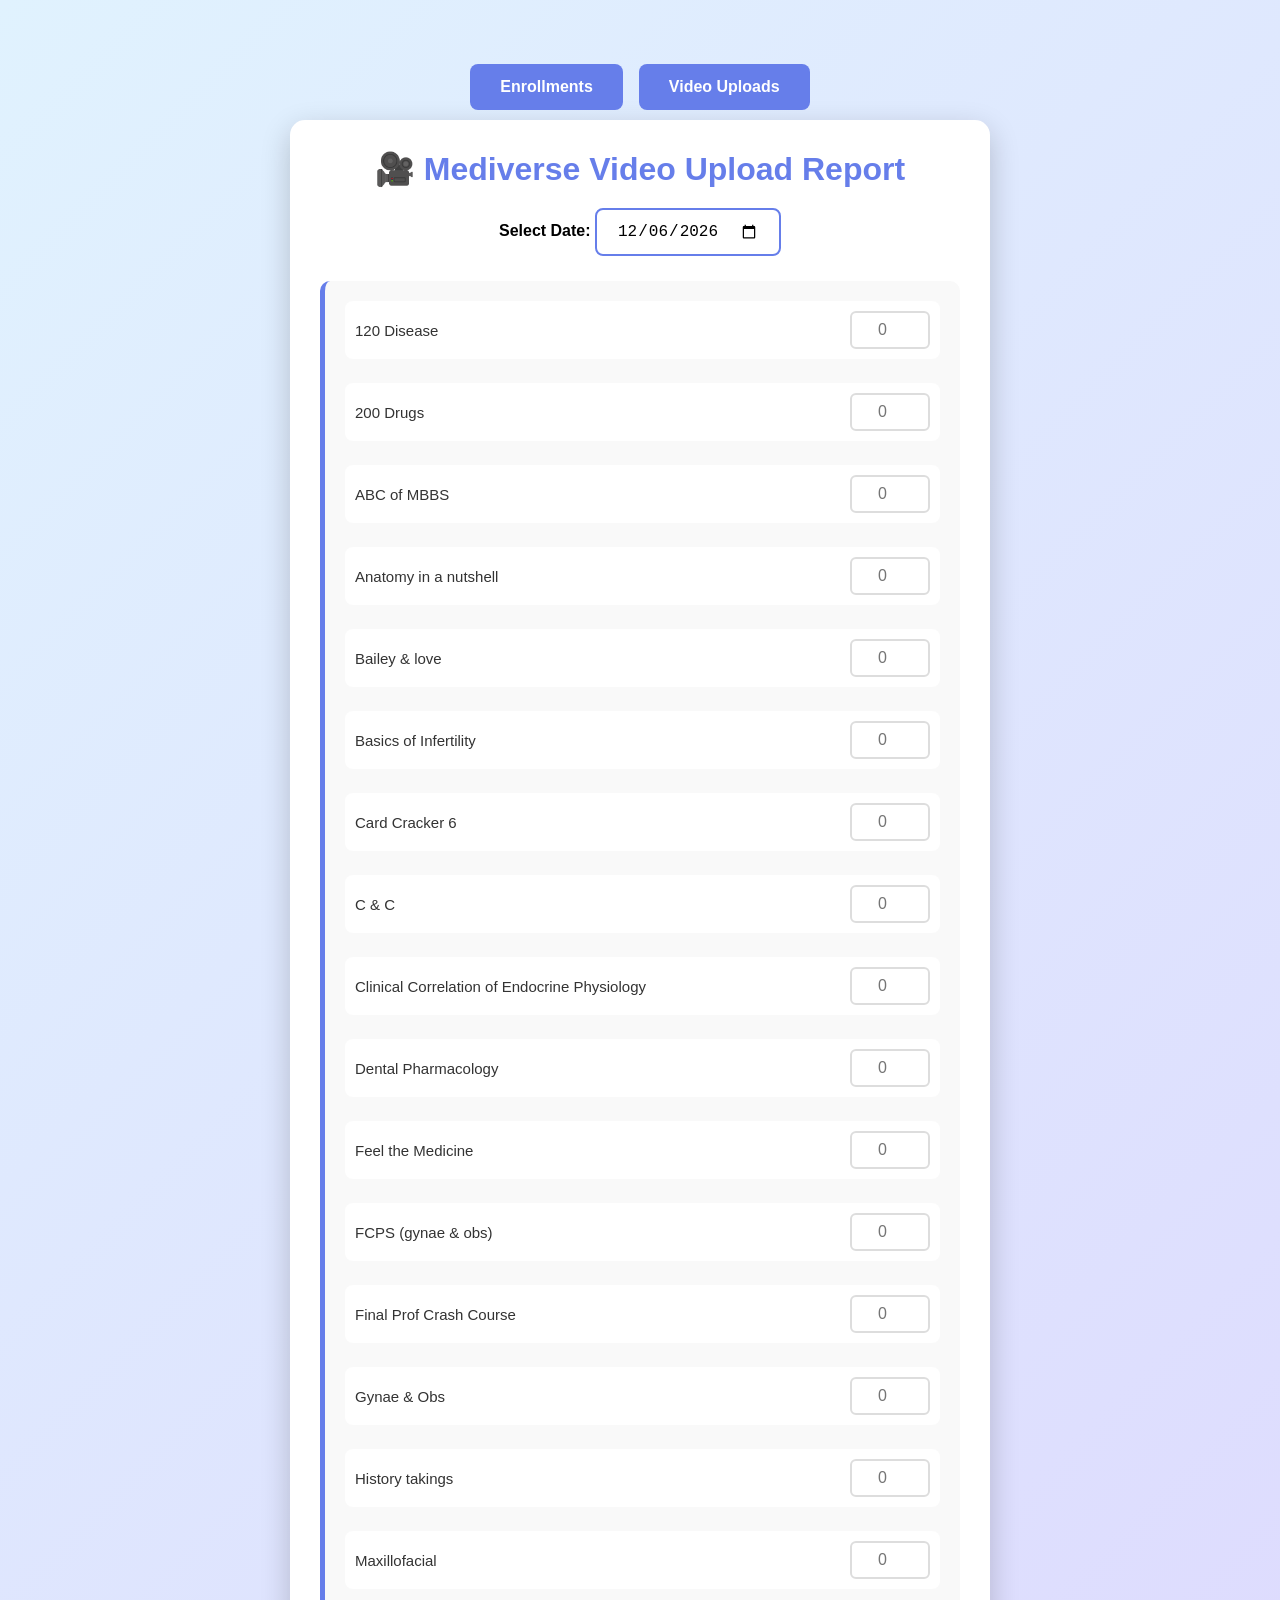
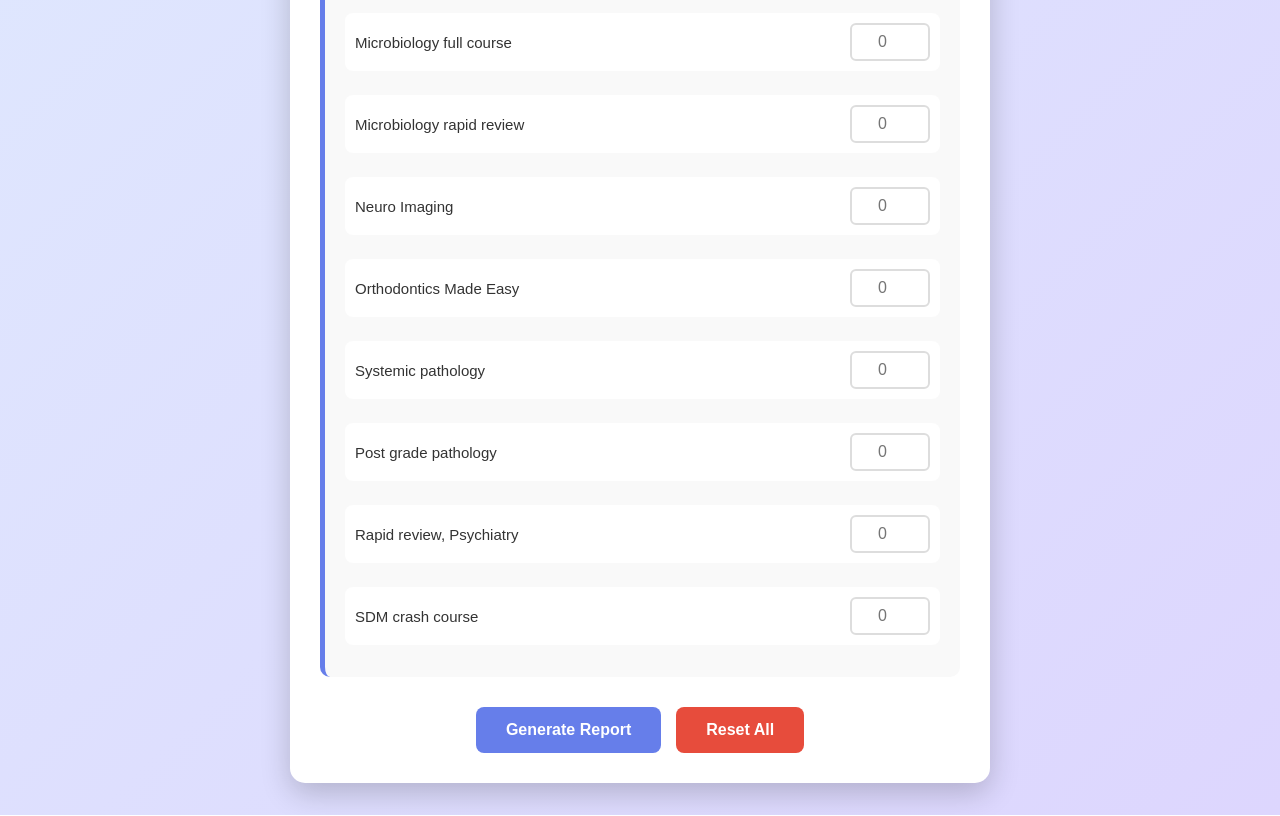
==== videoReport.html @ 630138ea "update" ====
<!doctype html>
<html lang="en">
  <head>
    <meta charset="UTF-8" />
    <meta name="viewport" content="width=device-width, initial-scale=1.0" />
    <link rel="stylesheet" href="videoReportStyle.css">
    <title>Mediverse Video Upload Report</title>
  
  </head>
  <body>
    <div class="container">
      <div class="btn-container" style="margin-bottom: 10px">
        <a href="./index.html" style="text-decoration: none; color: white">
          <button class="btn btn-generate">Enrollments</button></a
        >
        <a href="#" style="text-decoration: none; color: white">
          <button class="btn btn-generate">Video Uploads</button></a
        >
      </div>
      <!-- Input Page -->
      <div class="page active" id="inputPage">
        <div class="input-section">
          <h1>🎥 Mediverse Video Upload Report</h1>

          <div class="date-selector">
            <label for="reportDate"><strong>Select Date:</strong></label>
            <input type="date" id="reportDate" />
          </div>

          <div class="video-section">
            <div class="video-grid">
              <div class="video-course-item">
                <span class="course-name">120 Disease</span>
                <input
                  type="number"
                  class="course-input"
                  data-video="120_disease"
                  min="0"
                  placeholder="0"
                />
              </div>
              <div class="video-course-item">
                <span class="course-name">200 Drugs</span>
                <input
                  type="number"
                  class="course-input"
                  data-video="200_drugs"
                  min="0"
                  placeholder="0"
                />
              </div>
              <div class="video-course-item">
                <span class="course-name">ABC of MBBS</span>
                <input
                  type="number"
                  class="course-input"
                  data-video="abcOfMBBS"
                  min="0"
                  placeholder="0"
                />
              </div>
              <div class="video-course-item">
                <span class="course-name">Anatomy in a nutshell</span>
                <input
                  type="number"
                  class="course-input"
                  data-video="anatomy_nutshell"
                  min="0"
                  placeholder="0"
                />
              </div>
              <div class="video-course-item">
                <span class="course-name">Bailey & love</span>
                <input
                  type="number"
                  class="course-input"
                  data-video="bailey_love_video"
                  min="0"
                  placeholder="0"
                />
              </div>
              <div class="video-course-item">
                <span class="course-name">Basics of Infertility</span>
                <input
                  type="number"
                  class="course-input"
                  data-video="Basics_of_Infertility"
                  min="0"
                  placeholder="0"
                />
              </div>
              <div class="video-course-item">
                <span class="course-name">Card Cracker 6</span>
                <input
                  type="number"
                  class="course-input"
                  data-video="card_cracker"
                  min="0"
                  placeholder="0"
                />
              </div>
              <div class="video-course-item">
                <span class="course-name">C & C</span>
                <input
                  type="number"
                  class="course-input"
                  data-video="c_and_c"
                  min="0"
                  placeholder="0"
                />
              </div>
              <div class="video-course-item">
                <span class="course-name">Clinical Correlation of Endocrine Physiology</span>
                <input
                  type="number"
                  class="course-input"
                  data-video="c_c_e_p"
                  min="0"
                  placeholder="0"
                />
              </div>
              <div class="video-course-item">
                <span class="course-name">Dental Pharmacology</span>
                <input
                  type="number"
                  class="course-input"
                  data-video="dental_pharma"
                  min="0"
                  placeholder="0"
                />
              </div>
              <div class="video-course-item">
                <span class="course-name">Feel the Medicine</span>
                <input
                  type="number"
                  class="course-input"
                  data-video="feel_medicine"
                  min="0"
                  placeholder="0"
                />
              </div>
              <div class="video-course-item">
                <span class="course-name">FCPS (gynae & obs)</span>
                <input
                  type="number"
                  class="course-input"
                  data-video="fcps_gynae"
                  min="0"
                  placeholder="0"
                />
              </div>
              <div class="video-course-item">
                <span class="course-name">Final Prof Crash Course</span>
                <input
                  type="number"
                  class="course-input"
                  data-video="final_prof"
                  min="0"
                  placeholder="0"
                />
              </div>
              <div class="video-course-item">
                <span class="course-name">Gynae & Obs</span>
                <input
                  type="number"
                  class="course-input"
                  data-video="gynae_obs_video"
                  min="0"
                  placeholder="0"
                />
              </div>
              <div class="video-course-item">
                <span class="course-name">History takings</span>
                <input
                  type="number"
                  class="course-input"
                  data-video="history_takings"
                  min="0"
                  placeholder="0"
                />
              </div>
              <div class="video-course-item">
                <span class="course-name">Maxillofacial</span>
                <input
                  type="number"
                  class="course-input"
                  data-video="maxillofacial"
                  min="0"
                  placeholder="0"
                />
              </div>
              <div class="video-course-item">
                <span class="course-name">Microbiology full course</span>
                <input
                  type="number"
                  class="course-input"
                  data-video="micro_full"
                  min="0"
                  placeholder="0"
                />
              </div>
              <div class="video-course-item">
                <span class="course-name">Microbiology rapid review</span>
                <input
                  type="number"
                  class="course-input"
                  data-video="micro_review"
                  min="0"
                  placeholder="0"
                />
              </div>
              <div class="video-course-item">
                <span class="course-name">Neuro Imaging</span>
                <input
                  type="number"
                  class="course-input"
                  data-video="neuro_imaging_video"
                  min="0"
                  placeholder="0"
                />
              </div>
              <div class="video-course-item">
                <span class="course-name">Orthodontics Made Easy</span>
                <input
                  type="number"
                  class="course-input"
                  data-video="Orthodontics_Made_Easy"
                  min="0"
                  placeholder="0"
                />
              </div>
              <div class="video-course-item">
                <span class="course-name">Systemic pathology</span>
                <input
                  type="number"
                  class="course-input"
                  data-video="systemic_path"
                  min="0"
                  placeholder="0"
                />
              </div>
              <div class="video-course-item">
                <span class="course-name">Post grade pathology</span>
                <input
                  type="number"
                  class="course-input"
                  data-video="postgrad_path"
                  min="0"
                  placeholder="0"
                />
              </div>
              <div class="video-course-item">
                <span class="course-name">Rapid review, Psychiatry</span>
                <input
                  type="number"
                  class="course-input"
                  data-video="psych_review"
                  min="0"
                  placeholder="0"
                />
              </div>
              <div class="video-course-item">
                <span class="course-name">SDM crash course</span>
                <input
                  type="number"
                  class="course-input"
                  data-video="sdm_crash"
                  min="0"
                  placeholder="0"
                />
              </div>
            </div>
          </div>

          <div class="button-group">
            <button class="btn btn-generate" onclick="generateReport()">
              Generate Report
            </button>
            <button class="btn btn-reset" onclick="resetForm()">
              Reset All
            </button>
          </div>
        </div>
      </div>

      <!-- Report Page -->
      <div class="page" id="reportPage">
        <div class="report-section">
          <div class="report-header">
            <h1>🎥 Video Upload Report</h1>
            <div class="report-date" id="reportDateDisplay"></div>
          </div>
          <div id="reportContent"></div>

          <div class="button-group">
            <button class="btn btn-back" onclick="backToForm()">
              ← Back to Form
            </button>
            <button class="btn btn-reset" onclick="resetAndBack()">
              Reset & New Report
            </button>
          </div>
        </div>
      </div>
    </div>

    <script>
      // Set today's date as default
      document.getElementById("reportDate").valueAsDate = new Date();

      function showPage(pageId) {
        document.querySelectorAll(".page").forEach((page) => {
          page.classList.remove("active");
        });
        document.getElementById(pageId).classList.add("active");
      }

      function generateReport() {
        const date = document.getElementById("reportDate").value;
        if (!date) {
          alert("Please select a date!");
          return;
        }

        const dateObj = new Date(date);
        const formattedDate = dateObj.toLocaleDateString("en-US", {
          weekday: "long",
          year: "numeric",
          month: "long",
          day: "numeric",
        });

        document.getElementById("reportDateDisplay").textContent =
          formattedDate;

        let reportHTML = "";
        let totalVideos = 0;

        const videoData = [
          { name: "120 Disease", key: "120_disease" },
          { name: "200 Drugs", key: "200_drugs" },
          { name: "ABC oof MBBS", key: "abcOfMBBS" },
          { name: "Anatomy in a nutshell", key: "anatomy_nutshell" },
          { name: "Bailey & love", key: "bailey_love_video" },
          { name: "Basics of Infertility", key: "Basics_of_Infertility" },
          { name: "Card Cracker 6", key: "card_cracker" },
          { name: "C & C", key: "c_and_c" },
          { name: "Clinical Correlation of Endocrine Physiology", key: "c_c_e_p" },
          { name: "Dental Pharmacology", key: "dental_pharma" },
          { name: "Feel the Medicine", key: "feel_medicine" },
          { name: "FCPS (gynae & obs)", key: "fcps_gynae" },
          { name: "Final Prof Crash Course", key: "final_prof" },
          { name: "Gynae & Obs", key: "gynae_obs_video" },
          { name: "History takings", key: "history_takings" },
          { name: "Maxillofacial", key: "maxillofacial" },
          { name: "Microbiology full course", key: "micro_full" },
          { name: "Microbiology rapid review", key: "micro_review" },
          { name: "Neuro Imaging", key: "neuro_imaging_video" },
          { name: "Orthodontics Made Easy", key: "Orthodontics_Made_Easy" },
          { name: "Systemic pathology", key: "systemic_path" },
          { name: "Post grade pathology", key: "postgrad_path" },
          { name: "Rapid review, Psychiatry", key: "psych_review" },
          { name: "SDM crash course", key: "sdm_crash" },
        ];

        videoData.forEach((video) => {
          const input = document.querySelector(`[data-video="${video.key}"]`);
          const count = parseInt(input.value) || 0;

          if (count > 0) {
            totalVideos += count;
            reportHTML += `
                        <div class="report-course">
                            <span class="report-course-name">${video.name}</span>
                            <span class="report-course-count placeholder="0">${count}</span>
                        </div>
                    `;
          }
        });

        if (totalVideos === 0) {
          reportHTML =
            '<div class="no-data">No video uploads recorded for this date.</div>';
        }

        reportHTML += `
                <div class="total-section">
                    <div class="total-title">Total Video Uploads</div>
                    <div class="total-count">${totalVideos}</div>
                </div>
            `;

        document.getElementById("reportContent").innerHTML = reportHTML;
        showPage("reportPage");
      }

      function backToForm() {
        showPage("inputPage");
      }

      function resetForm() {
        if (confirm("Are you sure you want to reset all data?")) {
          document.querySelectorAll(".course-input").forEach((input) => {
            input.value = 0;
          });
        }
      }

      function resetAndBack() {
        if (
          confirm(
            "Are you sure you want to reset all data and create a new report?",
          )
        ) {
          document.querySelectorAll(".course-input").forEach((input) => {
            input.value = 0;
          });
          showPage("inputPage");
        }
      }
    </script>
  </body>
</html>
---- videoReportStyle.css ----
* {
        margin: 0;
        padding: 0;
        box-sizing: border-box;
      }

      body {
        font-family: "Segoe UI", Tahoma, Geneva, Verdana, sans-serif;
        background: linear-gradient(135deg, #e0f2fe 0%, #ddd6fe 100%);
        min-height: 100vh;
        padding: 2rem;
      }

      .container {
        max-width: 700px;
        margin: 0 auto;
      }

      .page {
        display: none;
      }

      .page.active {
        display: block;
      }

      .input-section {
        background: white;
        padding: 30px;
        border-radius: 15px;
        box-shadow: 0 10px 30px rgba(0, 0, 0, 0.2);
      }

      .report-section {
        background: white;
        padding: 40px;
        border-radius: 15px;
        box-shadow: 0 10px 30px rgba(0, 0, 0, 0.2);
      }

      h1 {
        color: #667eea;
        margin-bottom: 20px;
        text-align: center;
        font-size: 32px;
      }

      h2 {
        color: #764ba2;
        margin-bottom: 15px;
        font-size: 24px;
        border-bottom: 3px solid #667eea;
        padding-bottom: 10px;
      }

      .date-selector {
        margin-bottom: 25px;
        text-align: center;
      }

      .date-selector input {
        padding: 12px 20px;
        font-size: 16px;
        border: 2px solid #667eea;
        border-radius: 8px;
        outline: none;
      }

      .video-section {
        margin-bottom: 30px;
        padding: 20px;
        background: #f9f9f9;
        border-radius: 10px;
        border-left: 5px solid #667eea;
      }

      .video-course-item {
        display: flex;
        align-items: center;
        margin-bottom: 12px;
        padding: 10px;
        background: white;
        border-radius: 8px;
      }

      .course-name {
        flex: 1;
        font-size: 15px;
        color: #333;
      }

      .course-input {
        width: 80px;
        padding: 8px;
        border: 2px solid #ddd;
        border-radius: 6px;
        text-align: center;
        font-size: 16px;
        outline: none;
      }

      .course-input:focus {
        border-color: #667eea;
      }
      .btn-container {
        display: flex;
        gap: 1rem;
        justify-content: center;
        margin-top: 2rem;
      }

      .button-group {
        display: flex;
        gap: 15px;
        justify-content: center;
        margin-top: 25px;
      }

      .btn {
        padding: 14px 30px;
        font-size: 16px;
        border: none;
        border-radius: 8px;
        cursor: pointer;
        transition: all 0.3s;
        font-weight: 600;
      }

      .btn-generate {
        background: #667eea;
        color: white;
      }

      .btn-generate:hover {
        background: #5568d3;
        transform: translateY(-2px);
        box-shadow: 0 5px 15px rgba(102, 126, 234, 0.4);
      }

      .btn-reset {
        background: #e74c3c;
        color: white;
      }

      .btn-reset:hover {
        background: #c0392b;
        transform: translateY(-2px);
      }

      .btn-back {
        background: #95a5a6;
        color: white;
      }

      .btn-back:hover {
        background: #7f8c8d;
        transform: translateY(-2px);
      }

      .report-header {
        text-align: center;
        margin-bottom: 30px;
        padding-bottom: 20px;
        border-bottom: 3px solid #667eea;
      }

      .report-date {
        font-size: 20px;
        color: #666;
        margin-top: 10px;
      }

      .report-course {
        display: flex;
        justify-content: space-between;
        padding: 12px 20px;
        margin-bottom: 8px;
        background: #f5f5f5;
        border-radius: 6px;
        border-left: 4px solid #667eea;
      }

      .report-course-name {
        color: #333;
        font-size: 16px;
      }

      .report-course-count {
        font-weight: bold;
        color: #667eea;
        font-size: 18px;
      }

      .total-section {
        margin-top: 30px;
        padding: 20px;
        background: linear-gradient(135deg, #667eea 0%, #764ba2 100%);
        color: white;
        border-radius: 10px;
        text-align: center;
      }

      .total-title {
        font-size: 24px;
        margin-bottom: 10px;
      }

      .total-count {
        font-size: 48px;
        font-weight: bold;
      }

      .video-grid {
        /* display: grid;
            grid-template-columns: repeat(auto-fill, minmax(300px, 1fr)); */
        display: flex;
        flex-direction: column;
        justify-content: center;
        justify-items: center;
        gap: 12px;
      }

      .no-data {
        text-align: center;
        color: #999;
        font-size: 18px;
        padding: 40px;
        background: #f9f9f9;
        border-radius: 10px;
        margin: 20px 0;
      }
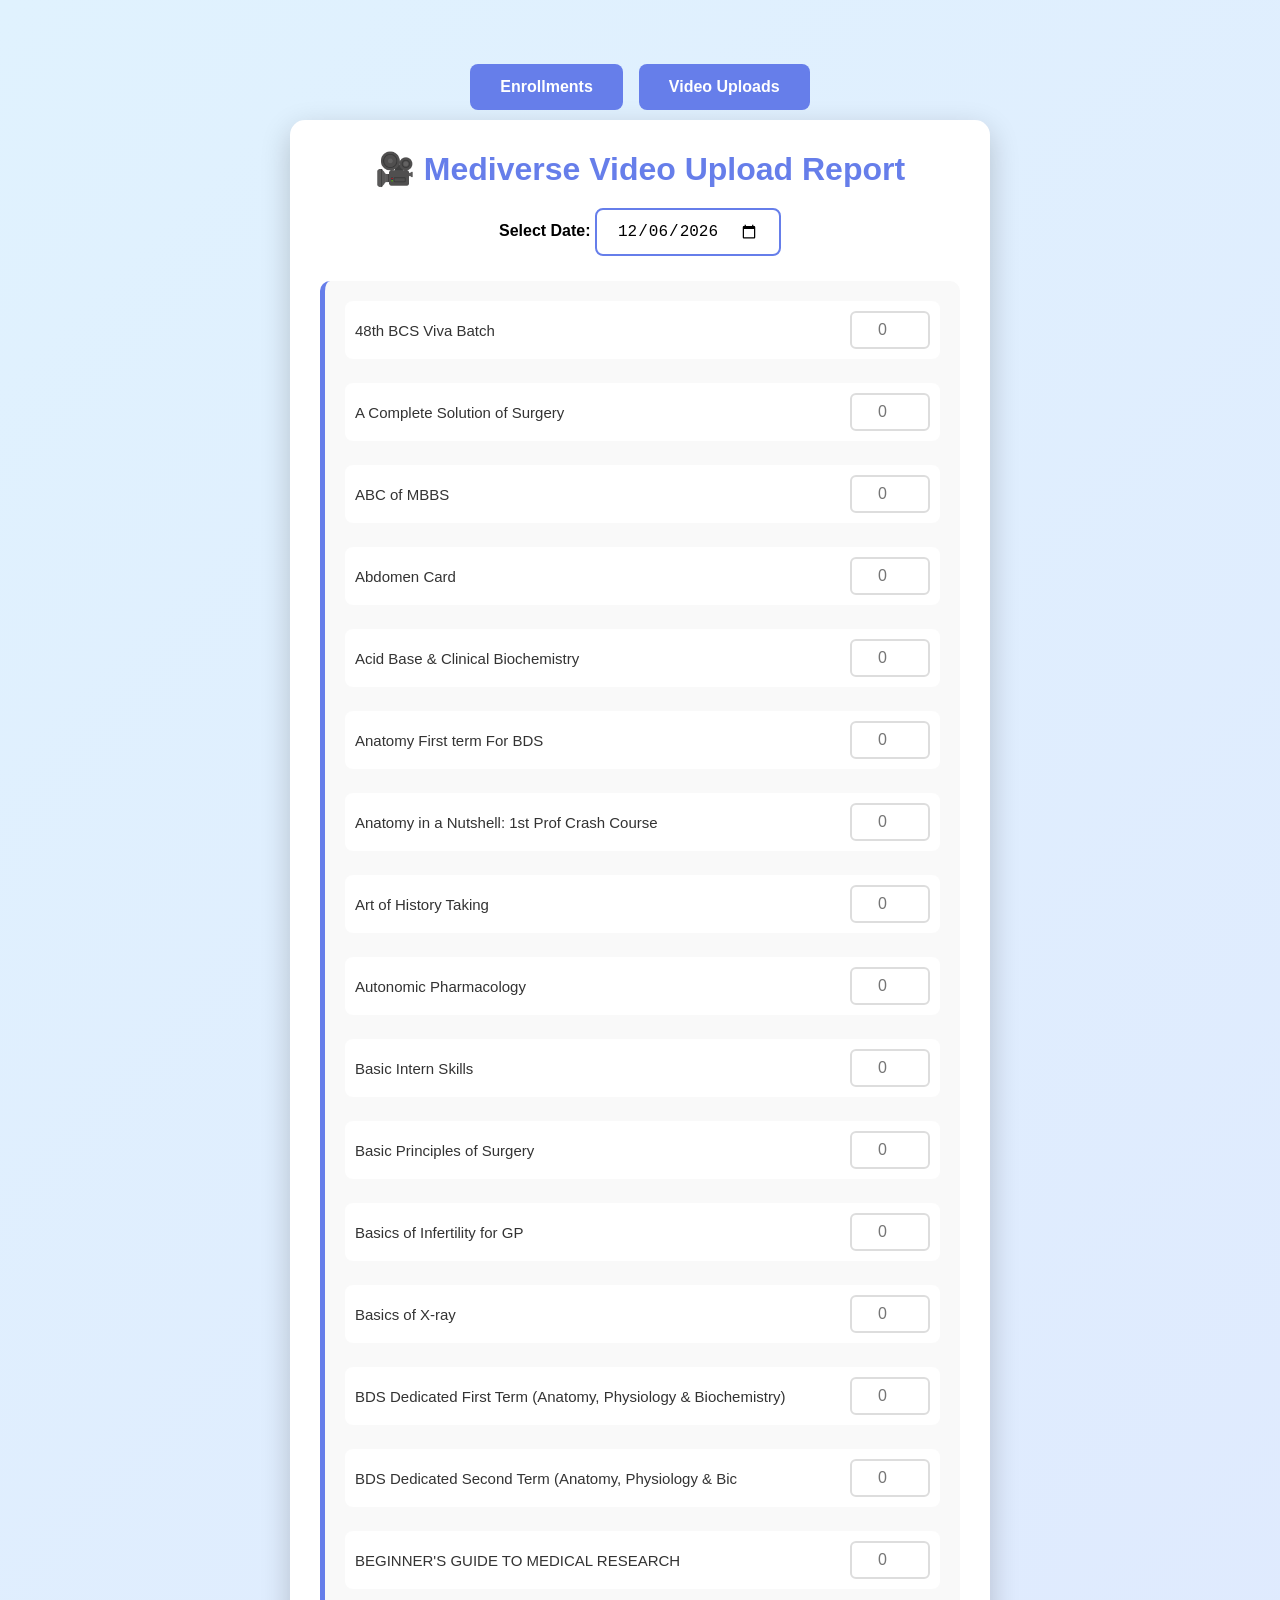
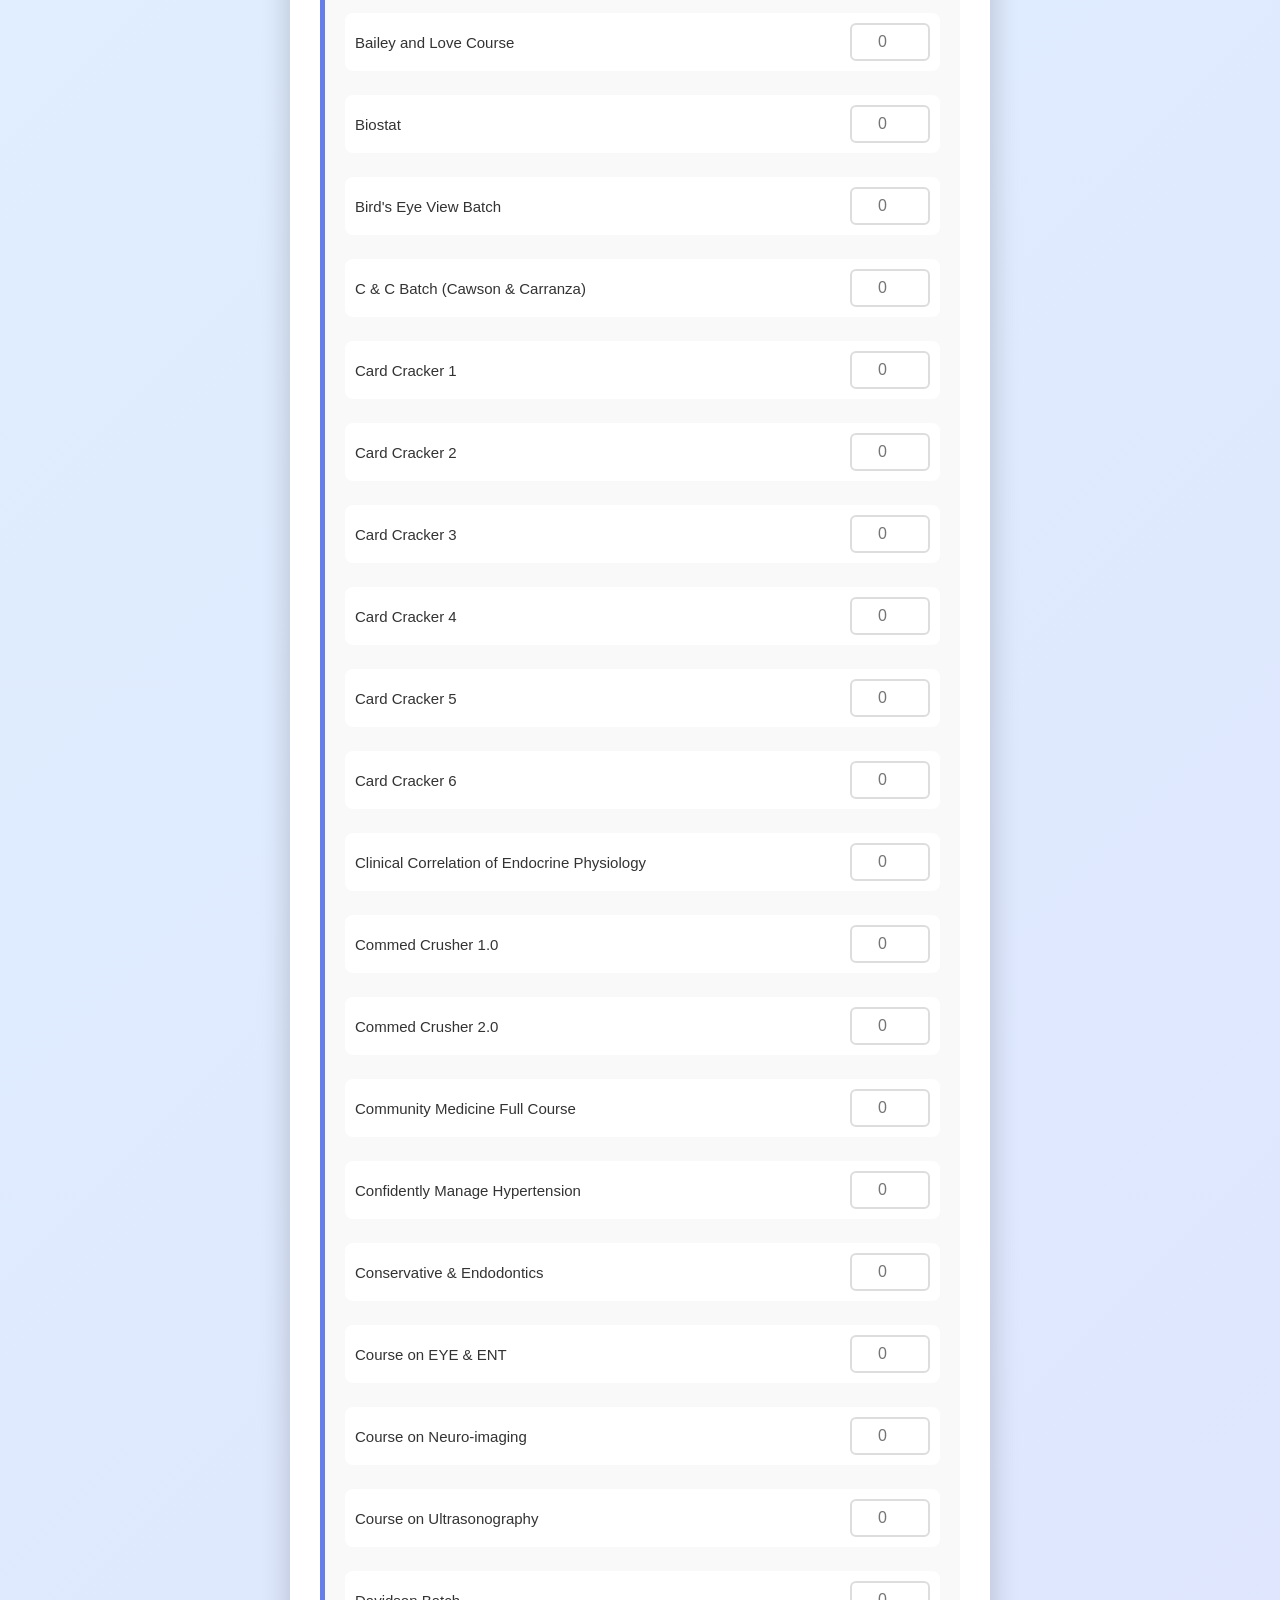
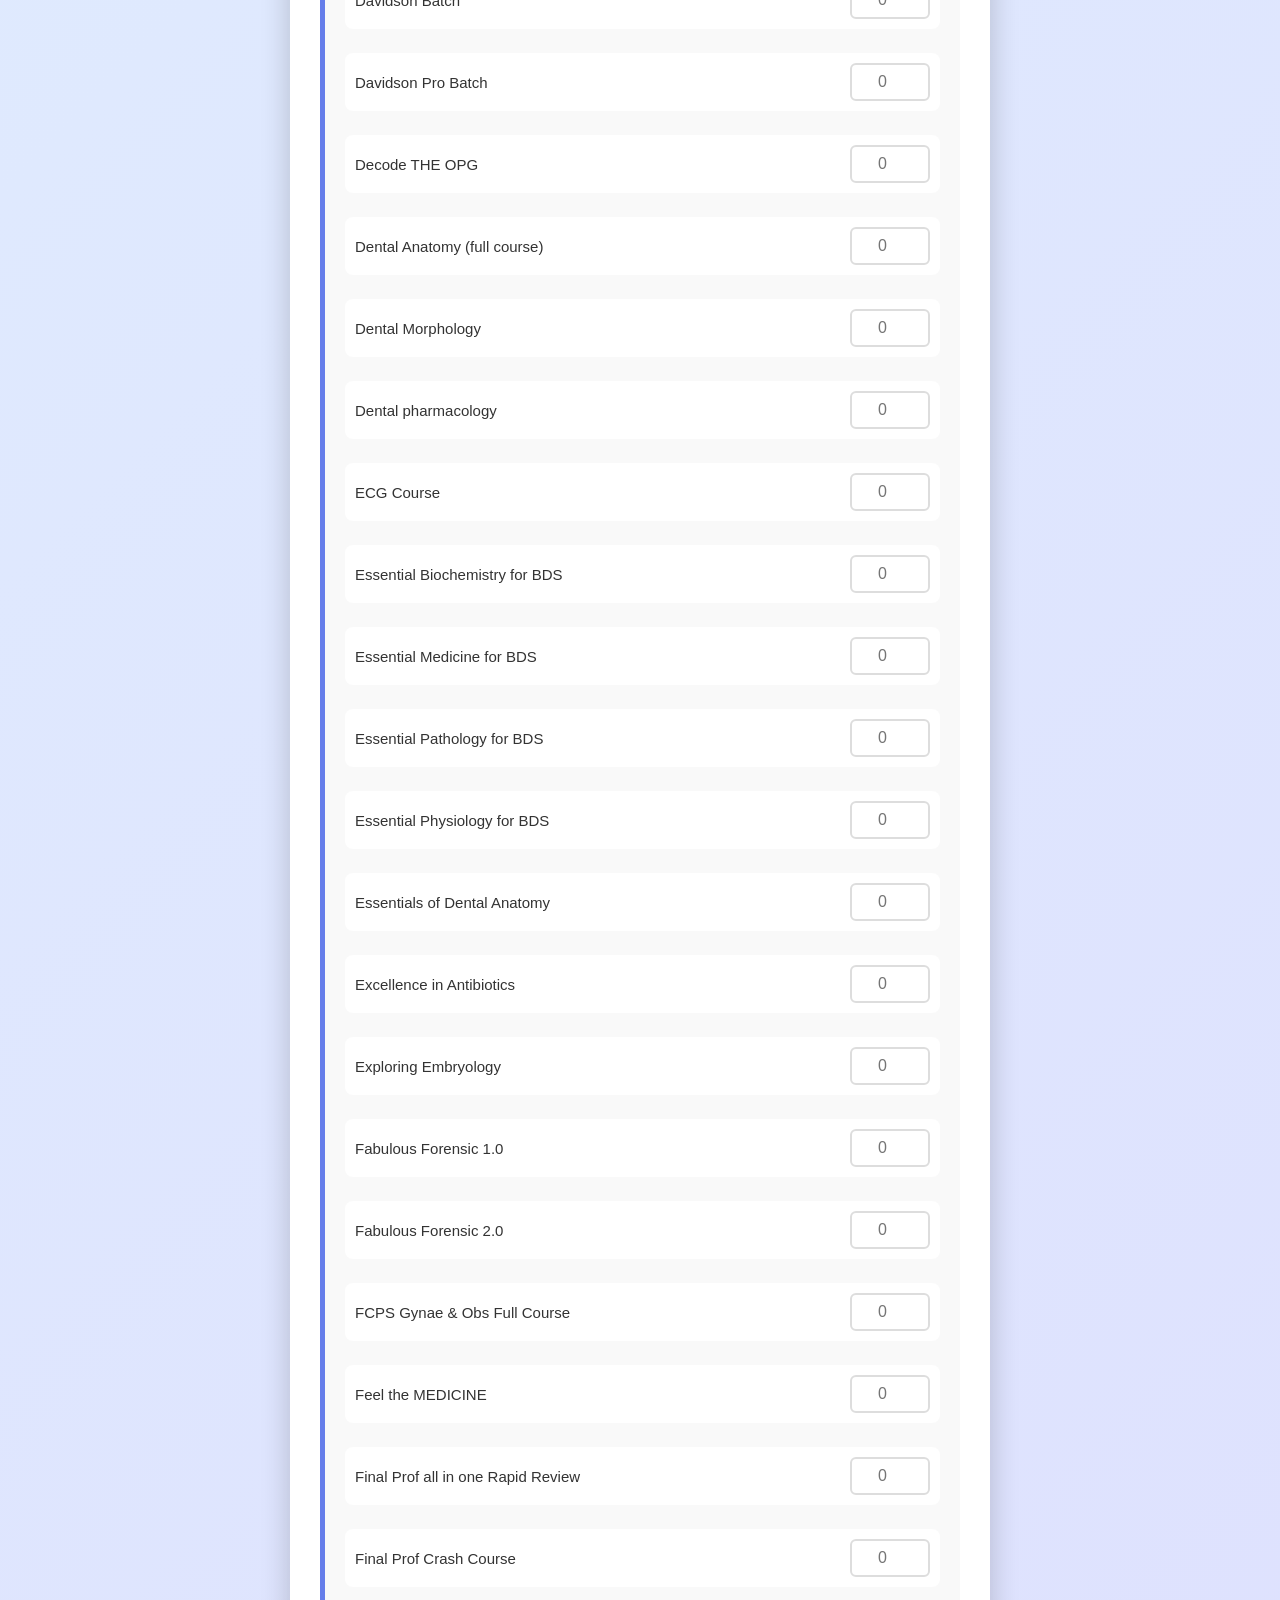
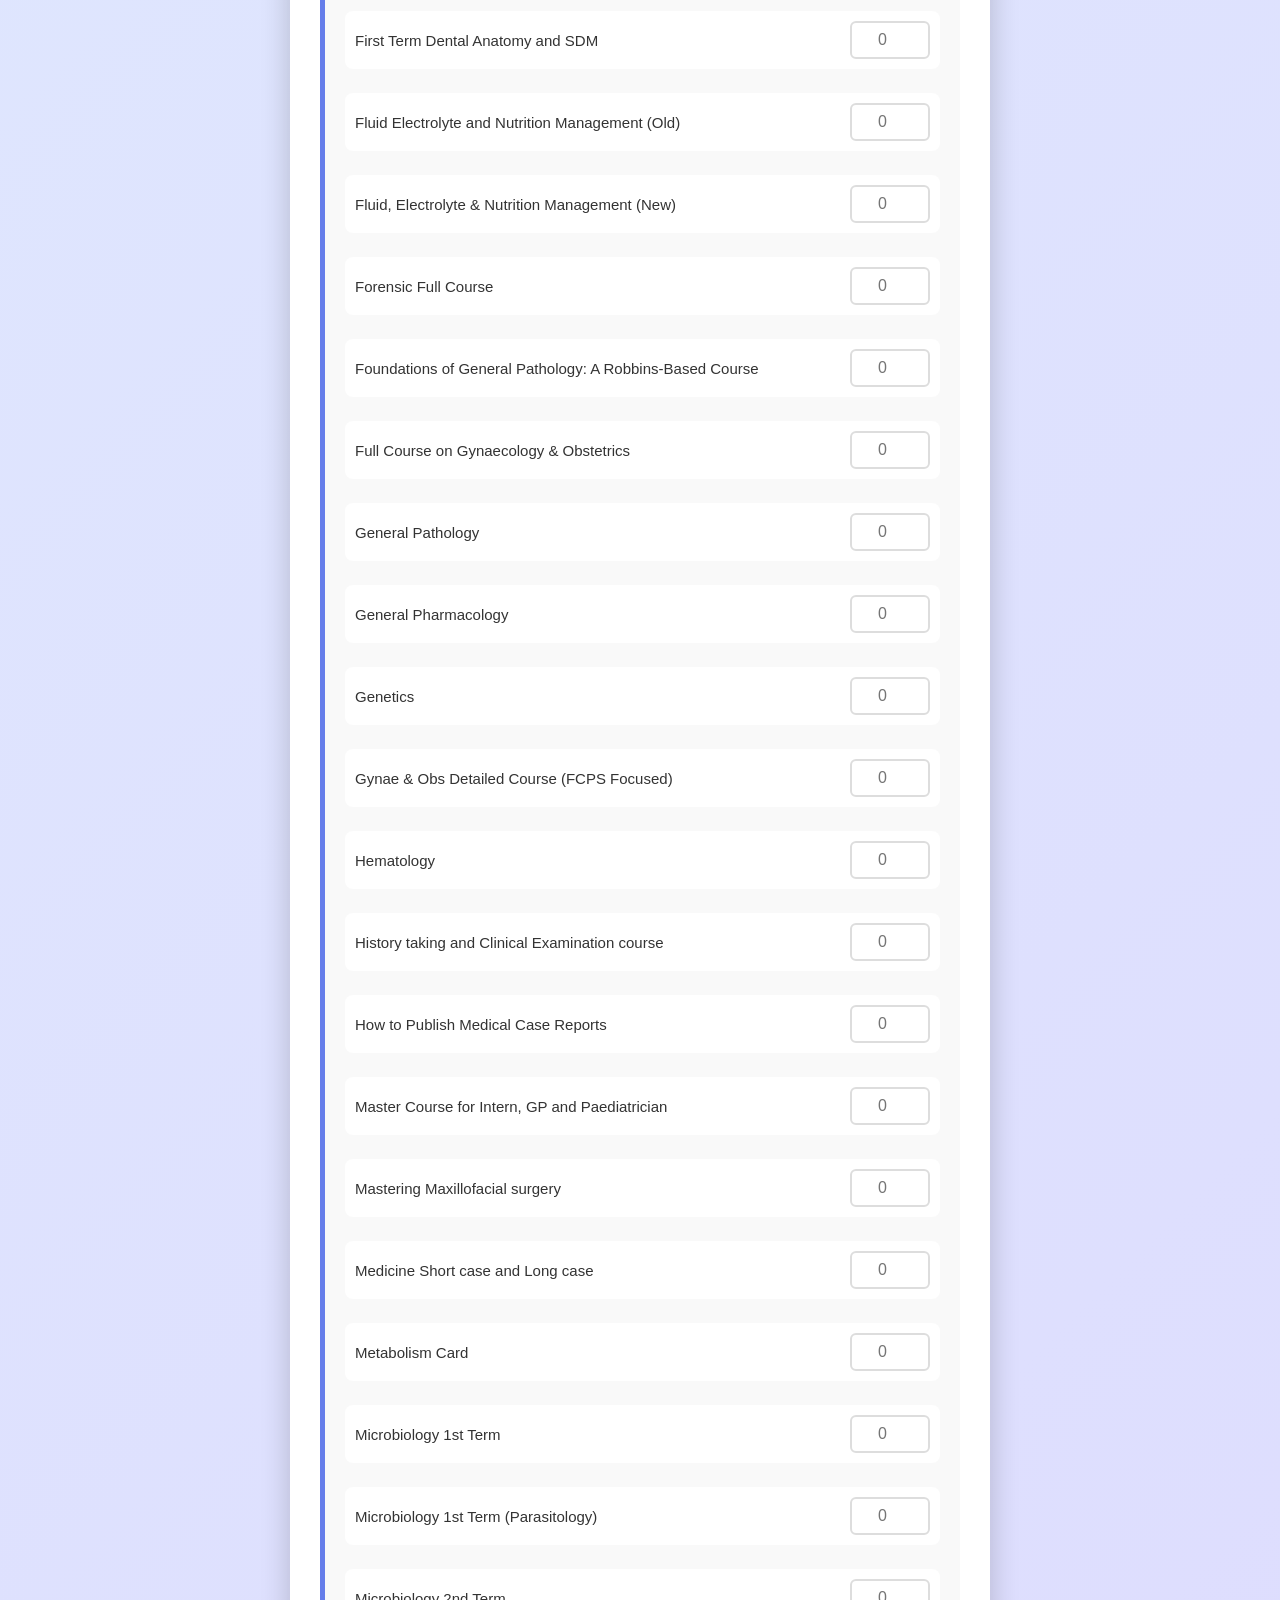
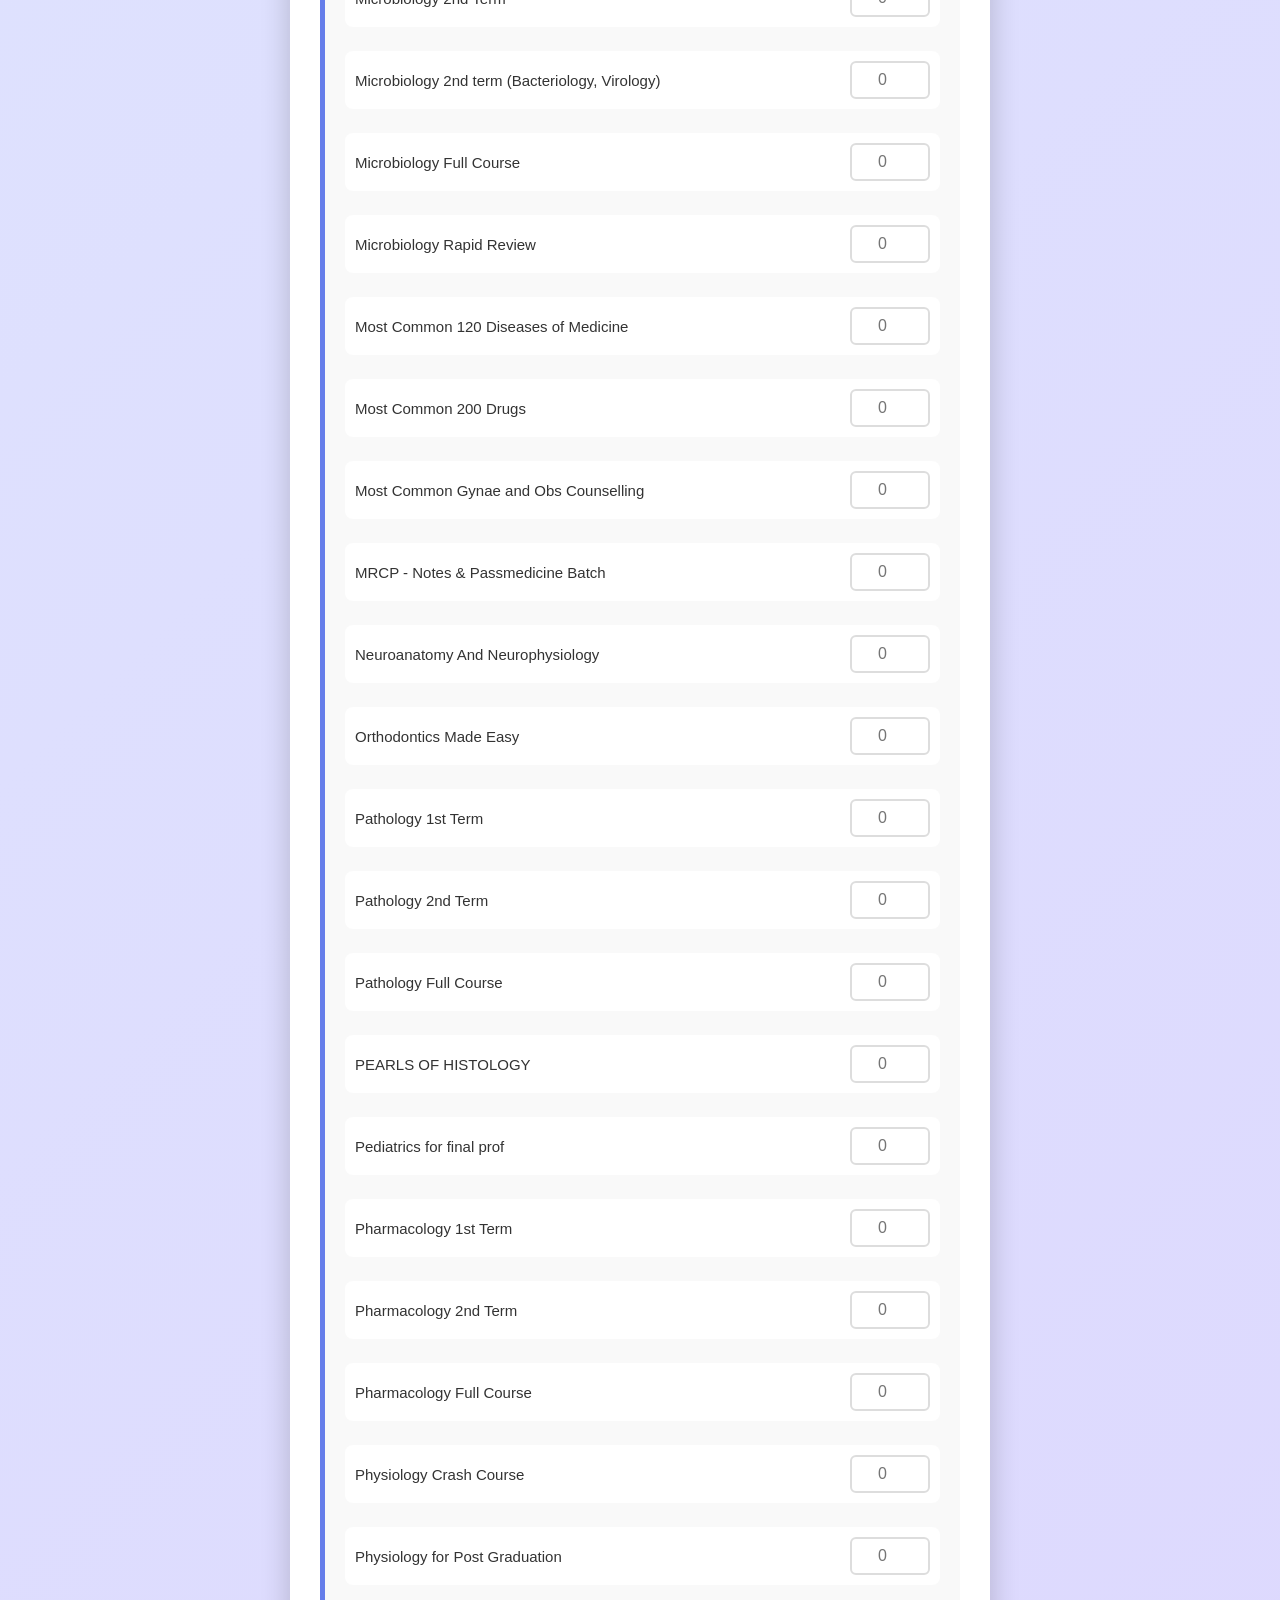
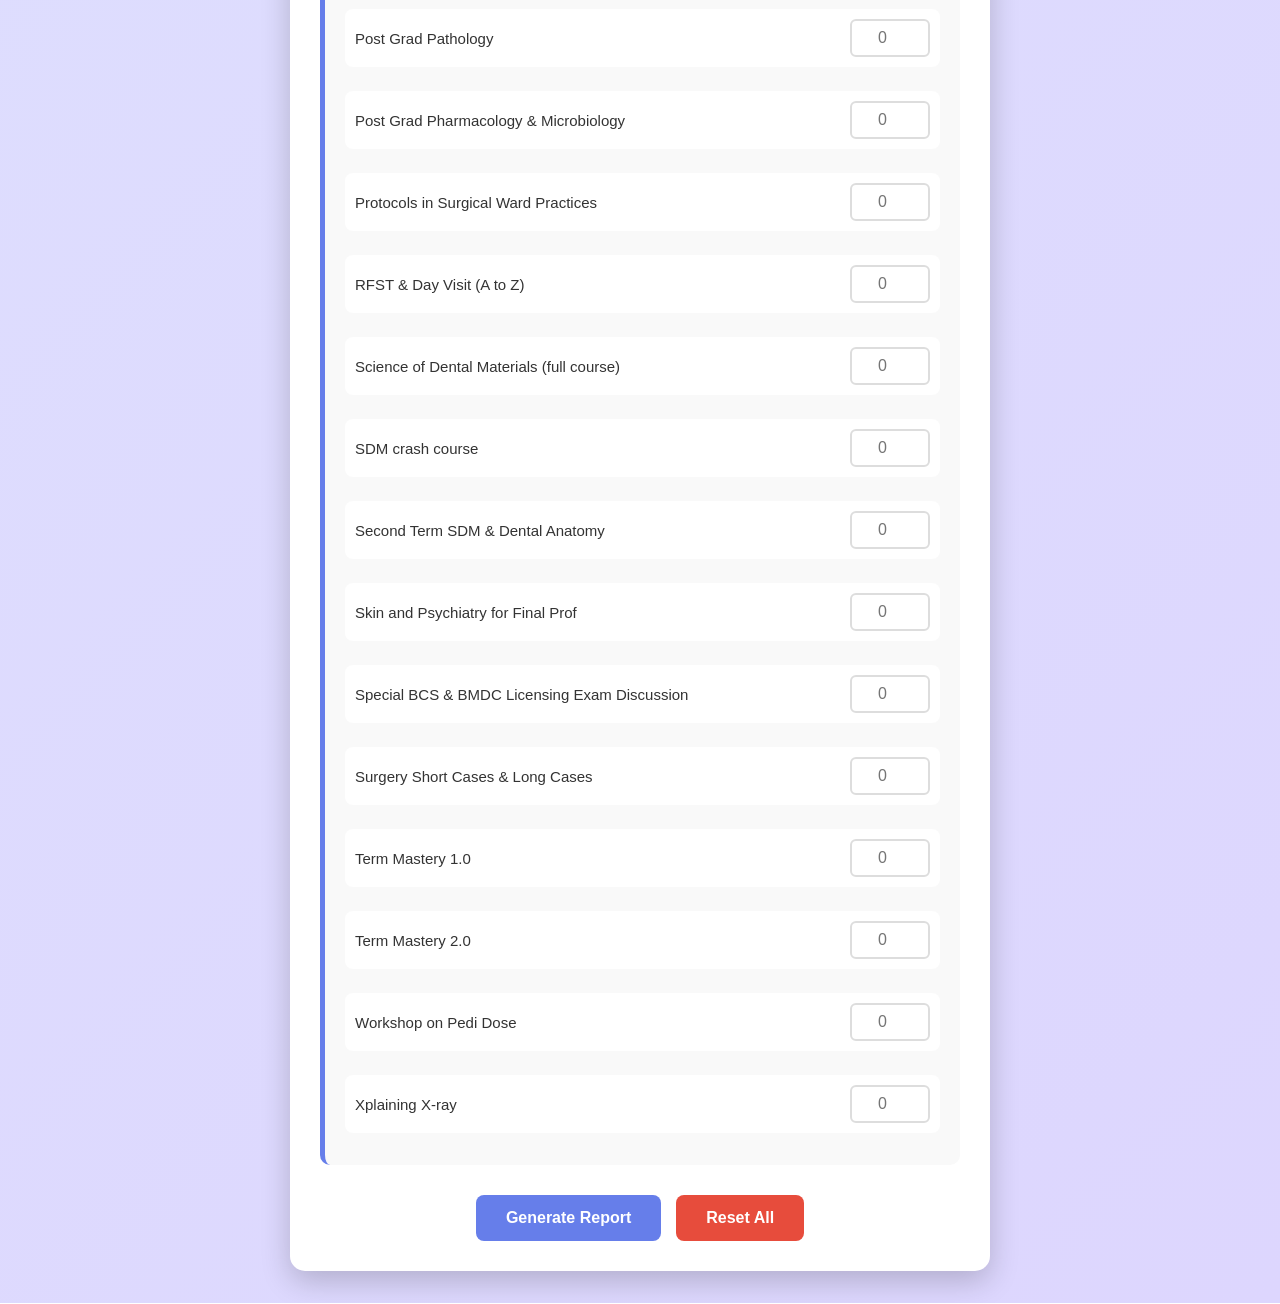
==== commit 80b9a7e9: "update" ====
--- a/videoReport.html
+++ b/videoReport.html
@@ -3,20 +3,20 @@
   <head>
     <meta charset="UTF-8" />
     <meta name="viewport" content="width=device-width, initial-scale=1.0" />
-    <link rel="stylesheet" href="videoReportStyle.css">
+    <link rel="stylesheet" href="videoReportStyle.css" />
     <title>Mediverse Video Upload Report</title>
-  
   </head>
   <body>
     <div class="container">
       <div class="btn-container" style="margin-bottom: 10px">
         <a href="./index.html" style="text-decoration: none; color: white">
-          <button class="btn btn-generate">Enrollments</button></a
-        >
+          <button class="btn btn-generate">Enrollments</button>
+        </a>
         <a href="#" style="text-decoration: none; color: white">
-          <button class="btn btn-generate">Video Uploads</button></a
-        >
+          <button class="btn btn-generate">Video Uploads</button>
+        </a>
       </div>
+
       <!-- Input Page -->
       <div class="page active" id="inputPage">
         <div class="input-section">
@@ -28,248 +28,7 @@
           </div>
 
           <div class="video-section">
-            <div class="video-grid">
-              <div class="video-course-item">
-                <span class="course-name">120 Disease</span>
-                <input
-                  type="number"
-                  class="course-input"
-                  data-video="120_disease"
-                  min="0"
-                  placeholder="0"
-                />
-              </div>
-              <div class="video-course-item">
-                <span class="course-name">200 Drugs</span>
-                <input
-                  type="number"
-                  class="course-input"
-                  data-video="200_drugs"
-                  min="0"
-                  placeholder="0"
-                />
-              </div>
-              <div class="video-course-item">
-                <span class="course-name">ABC of MBBS</span>
-                <input
-                  type="number"
-                  class="course-input"
-                  data-video="abcOfMBBS"
-                  min="0"
-                  placeholder="0"
-                />
-              </div>
-              <div class="video-course-item">
-                <span class="course-name">Anatomy in a nutshell</span>
-                <input
-                  type="number"
-                  class="course-input"
-                  data-video="anatomy_nutshell"
-                  min="0"
-                  placeholder="0"
-                />
-              </div>
-              <div class="video-course-item">
-                <span class="course-name">Bailey & love</span>
-                <input
-                  type="number"
-                  class="course-input"
-                  data-video="bailey_love_video"
-                  min="0"
-                  placeholder="0"
-                />
-              </div>
-              <div class="video-course-item">
-                <span class="course-name">Basics of Infertility</span>
-                <input
-                  type="number"
-                  class="course-input"
-                  data-video="Basics_of_Infertility"
-                  min="0"
-                  placeholder="0"
-                />
-              </div>
-              <div class="video-course-item">
-                <span class="course-name">Card Cracker 6</span>
-                <input
-                  type="number"
-                  class="course-input"
-                  data-video="card_cracker"
-                  min="0"
-                  placeholder="0"
-                />
-              </div>
-              <div class="video-course-item">
-                <span class="course-name">C & C</span>
-                <input
-                  type="number"
-                  class="course-input"
-                  data-video="c_and_c"
-                  min="0"
-                  placeholder="0"
-                />
-              </div>
-              <div class="video-course-item">
-                <span class="course-name">Clinical Correlation of Endocrine Physiology</span>
-                <input
-                  type="number"
-                  class="course-input"
-                  data-video="c_c_e_p"
-                  min="0"
-                  placeholder="0"
-                />
-              </div>
-              <div class="video-course-item">
-                <span class="course-name">Dental Pharmacology</span>
-                <input
-                  type="number"
-                  class="course-input"
-                  data-video="dental_pharma"
-                  min="0"
-                  placeholder="0"
-                />
-              </div>
-              <div class="video-course-item">
-                <span class="course-name">Feel the Medicine</span>
-                <input
-                  type="number"
-                  class="course-input"
-                  data-video="feel_medicine"
-                  min="0"
-                  placeholder="0"
-                />
-              </div>
-              <div class="video-course-item">
-                <span class="course-name">FCPS (gynae & obs)</span>
-                <input
-                  type="number"
-                  class="course-input"
-                  data-video="fcps_gynae"
-                  min="0"
-                  placeholder="0"
-                />
-              </div>
-              <div class="video-course-item">
-                <span class="course-name">Final Prof Crash Course</span>
-                <input
-                  type="number"
-                  class="course-input"
-                  data-video="final_prof"
-                  min="0"
-                  placeholder="0"
-                />
-              </div>
-              <div class="video-course-item">
-                <span class="course-name">Gynae & Obs</span>
-                <input
-                  type="number"
-                  class="course-input"
-                  data-video="gynae_obs_video"
-                  min="0"
-                  placeholder="0"
-                />
-              </div>
-              <div class="video-course-item">
-                <span class="course-name">History takings</span>
-                <input
-                  type="number"
-                  class="course-input"
-                  data-video="history_takings"
-                  min="0"
-                  placeholder="0"
-                />
-              </div>
-              <div class="video-course-item">
-                <span class="course-name">Maxillofacial</span>
-                <input
-                  type="number"
-                  class="course-input"
-                  data-video="maxillofacial"
-                  min="0"
-                  placeholder="0"
-                />
-              </div>
-              <div class="video-course-item">
-                <span class="course-name">Microbiology full course</span>
-                <input
-                  type="number"
-                  class="course-input"
-                  data-video="micro_full"
-                  min="0"
-                  placeholder="0"
-                />
-              </div>
-              <div class="video-course-item">
-                <span class="course-name">Microbiology rapid review</span>
-                <input
-                  type="number"
-                  class="course-input"
-                  data-video="micro_review"
-                  min="0"
-                  placeholder="0"
-                />
-              </div>
-              <div class="video-course-item">
-                <span class="course-name">Neuro Imaging</span>
-                <input
-                  type="number"
-                  class="course-input"
-                  data-video="neuro_imaging_video"
-                  min="0"
-                  placeholder="0"
-                />
-              </div>
-              <div class="video-course-item">
-                <span class="course-name">Orthodontics Made Easy</span>
-                <input
-                  type="number"
-                  class="course-input"
-                  data-video="Orthodontics_Made_Easy"
-                  min="0"
-                  placeholder="0"
-                />
-              </div>
-              <div class="video-course-item">
-                <span class="course-name">Systemic pathology</span>
-                <input
-                  type="number"
-                  class="course-input"
-                  data-video="systemic_path"
-                  min="0"
-                  placeholder="0"
-                />
-              </div>
-              <div class="video-course-item">
-                <span class="course-name">Post grade pathology</span>
-                <input
-                  type="number"
-                  class="course-input"
-                  data-video="postgrad_path"
-                  min="0"
-                  placeholder="0"
-                />
-              </div>
-              <div class="video-course-item">
-                <span class="course-name">Rapid review, Psychiatry</span>
-                <input
-                  type="number"
-                  class="course-input"
-                  data-video="psych_review"
-                  min="0"
-                  placeholder="0"
-                />
-              </div>
-              <div class="video-course-item">
-                <span class="course-name">SDM crash course</span>
-                <input
-                  type="number"
-                  class="course-input"
-                  data-video="sdm_crash"
-                  min="0"
-                  placeholder="0"
-                />
-              </div>
-            </div>
+            <div class="video-grid" id="courseGrid"></div>
           </div>
 
           <div class="button-group">
@@ -293,7 +52,7 @@
           <div id="reportContent"></div>
 
           <div class="button-group">
-            <button class="btn btn-back" onclick="backToForm()">
+            <button class="btn btn-back" onclick="showPage('inputPage')">
               ← Back to Form
             </button>
             <button class="btn btn-reset" onclick="resetAndBack()">
@@ -305,16 +64,297 @@
     </div>
 
     <script>
+      const COURSES = [
+        { name: "48th BCS Viva Batch", key: "48th_bcs_viva_batch" },
+        {
+          name: "A Complete Solution of Surgery",
+          key: "a_complete_solution_of_surgery",
+        },
+        { name: "ABC of MBBS", key: "abc_of_mbbs" },
+        { name: "Abdomen Card", key: "abdomen_card" },
+        {
+          name: "Acid Base & Clinical Biochemistry",
+          key: "acid_base_and_clinical_biochemistry",
+        },
+        {
+          name: "Anatomy First term For BDS",
+          key: "anatomy_first_term_for_bds",
+        },
+        {
+          name: "Anatomy in a Nutshell: 1st Prof Crash Course",
+          key: "anatomy_in_a_nutshell_1st_prof_crash_course",
+        },
+        { name: "Art of History Taking", key: "art_of_history_taking" },
+        { name: "Autonomic Pharmacology", key: "autonomic_pharmacology" },
+        { name: "Basic Intern Skills", key: "basic_intern_skills" },
+        {
+          name: "Basic Principles of Surgery",
+          key: "basic_principles_of_surgery",
+        },
+        {
+          name: "Basics of Infertility for GP",
+          key: "basics_of_infertility_for_gp",
+        },
+        { name: "Basics of X-ray", key: "basics_of_x_ray" },
+        {
+          name: "BDS Dedicated First Term (Anatomy, Physiology & Biochemistry)",
+          key: "bds_dedicated_first_term_anatomy_physiology_biochemistry",
+        },
+        {
+          name: "BDS Dedicated Second Term (Anatomy, Physiology & Bic",
+          key: "bds_dedicated_second_term_anatomy_physiology_bic",
+        },
+        {
+          name: "BEGINNER'S GUIDE TO MEDICAL RESEARCH",
+          key: "beginners_guide_to_medical_research",
+        },
+        { name: "Bailey and Love Course", key: "bailey_and_love_course" },
+        { name: "Biostat", key: "biostat" },
+        { name: "Bird's Eye View Batch", key: "birds_eye_view_batch" },
+        {
+          name: "C & C Batch (Cawson & Carranza)",
+          key: "c_and_c_batch_cawson_and_carranza",
+        },
+        { name: "Card Cracker 1", key: "card_cracker_1" },
+        { name: "Card Cracker 2", key: "card_cracker_2" },
+        { name: "Card Cracker 3", key: "card_cracker_3" },
+        { name: "Card Cracker 4", key: "card_cracker_4" },
+        { name: "Card Cracker 5", key: "card_cracker_5" },
+        { name: "Card Cracker 6", key: "card_cracker_6" },
+        {
+          name: "Clinical Correlation of Endocrine Physiology",
+          key: "clinical_correlation_of_endocrine_physiology",
+        },
+        { name: "Commed Crusher 1.0", key: "commed_crusher_1_0" },
+        { name: "Commed Crusher 2.0", key: "commed_crusher_2_0" },
+        {
+          name: "Community Medicine Full Course",
+          key: "community_medicine_full_course",
+        },
+        {
+          name: "Confidently Manage Hypertension",
+          key: "confidently_manage_hypertension",
+        },
+        {
+          name: "Conservative & Endodontics",
+          key: "conservative_and_endodontics",
+        },
+        { name: "Course on EYE & ENT", key: "course_on_eye_and_ent" },
+        { name: "Course on Neuro-imaging", key: "course_on_neuro_imaging" },
+        { name: "Course on Ultrasonography", key: "course_on_ultrasonography" },
+        { name: "Davidson Batch", key: "davidson_batch" },
+        { name: "Davidson Pro Batch", key: "davidson_pro_batch" },
+        { name: "Decode THE OPG", key: "decode_the_opg" },
+        {
+          name: "Dental Anatomy (full course)",
+          key: "dental_anatomy_full_course",
+        },
+        { name: "Dental Morphology", key: "dental_morphology" },
+        { name: "Dental pharmacology", key: "dental_pharmacology" },
+        { name: "ECG Course", key: "ecg_course" },
+        {
+          name: "Essential Biochemistry for BDS",
+          key: "essential_biochemistry_for_bds",
+        },
+        {
+          name: "Essential Medicine for BDS",
+          key: "essential_medicine_for_bds",
+        },
+        {
+          name: "Essential Pathology for BDS",
+          key: "essential_pathology_for_bds",
+        },
+        {
+          name: "Essential Physiology for BDS",
+          key: "essential_physiology_for_bds",
+        },
+        {
+          name: "Essentials of Dental Anatomy",
+          key: "essentials_of_dental_anatomy",
+        },
+        { name: "Excellence in Antibiotics", key: "excellence_in_antibiotics" },
+        { name: "Exploring Embryology", key: "exploring_embryology" },
+        { name: "Fabulous Forensic 1.0", key: "fabulous_forensic_1_0" },
+        { name: "Fabulous Forensic 2.0", key: "fabulous_forensic_2_0" },
+        {
+          name: "FCPS Gynae & Obs Full Course",
+          key: "fcps_gynae_and_obs_full_course",
+        },
+        { name: "Feel the MEDICINE", key: "feel_the_medicine" },
+        {
+          name: "Final Prof all in one Rapid Review",
+          key: "final_prof_all_in_one_rapid_review",
+        },
+        { name: "Final Prof Crash Course", key: "final_prof_crash_course" },
+        {
+          name: "First Term Dental Anatomy and SDM",
+          key: "first_term_dental_anatomy_and_sdm",
+        },
+        {
+          name: "Fluid Electrolyte and Nutrition Management (Old)",
+          key: "fluid_electrolyte_and_nutrition_management_old",
+        },
+        {
+          name: "Fluid, Electrolyte & Nutrition Management (New)",
+          key: "fluid_electrolyte_and_nutrition_management_new",
+        },
+        { name: "Forensic Full Course", key: "forensic_full_course" },
+        {
+          name: "Foundations of General Pathology: A Robbins-Based Course",
+          key: "foundations_of_general_pathology_a_robbins_based_course",
+        },
+        {
+          name: "Full Course on Gynaecology & Obstetrics",
+          key: "full_course_on_gynaecology_and_obstetrics",
+        },
+        { name: "General Pathology", key: "general_pathology" },
+        { name: "General Pharmacology", key: "general_pharmacology" },
+        { name: "Genetics", key: "genetics" },
+        {
+          name: "Gynae & Obs Detailed Course (FCPS Focused)",
+          key: "gynae_and_obs_detailed_course_fcps_focused",
+        },
+        { name: "Hematology", key: "hematology" },
+        {
+          name: "History taking and Clinical Examination course",
+          key: "history_taking_and_clinical_examination_course",
+        },
+        {
+          name: "How to Publish Medical Case Reports",
+          key: "how_to_publish_medical_case_reports",
+        },
+        {
+          name: "Master Course for Intern, GP and Paediatrician",
+          key: "master_course_for_intern_gp_and_paediatrician",
+        },
+        {
+          name: "Mastering Maxillofacial surgery",
+          key: "mastering_maxillofacial_surgery",
+        },
+        {
+          name: "Medicine Short case and Long case",
+          key: "medicine_short_case_and_long_case",
+        },
+        { name: "Metabolism Card", key: "metabolism_card" },
+        { name: "Microbiology 1st Term", key: "microbiology_1st_term" },
+        {
+          name: "Microbiology 1st Term (Parasitology)",
+          key: "microbiology_1st_term_parasitology",
+        },
+        { name: "Microbiology 2nd Term", key: "microbiology_2nd_term" },
+        {
+          name: "Microbiology 2nd term (Bacteriology, Virology)",
+          key: "microbiology_2nd_term_bacteriology_virology",
+        },
+        { name: "Microbiology Full Course", key: "microbiology_full_course" },
+        { name: "Microbiology Rapid Review", key: "microbiology_rapid_review" },
+        {
+          name: "Most Common 120 Diseases of Medicine",
+          key: "most_common_120_diseases_of_medicine",
+        },
+        { name: "Most Common 200 Drugs", key: "most_common_200_drugs" },
+        {
+          name: "Most Common Gynae and Obs Counselling",
+          key: "most_common_gynae_and_obs_counselling",
+        },
+        {
+          name: "MRCP - Notes & Passmedicine Batch",
+          key: "mrcp_notes_and_passmedicine_batch",
+        },
+        {
+          name: "Neuroanatomy And Neurophysiology",
+          key: "neuroanatomy_and_neurophysiology",
+        },
+        { name: "Orthodontics Made Easy", key: "orthodontics_made_easy" },
+        { name: "Pathology 1st Term", key: "pathology_1st_term" },
+        { name: "Pathology 2nd Term", key: "pathology_2nd_term" },
+        { name: "Pathology Full Course", key: "pathology_full_course" },
+        { name: "PEARLS OF HISTOLOGY", key: "pearls_of_histology" },
+        { name: "Pediatrics for final prof", key: "pediatrics_for_final_prof" },
+        { name: "Pharmacology 1st Term", key: "pharmacology_1st_term" },
+        { name: "Pharmacology 2nd Term", key: "pharmacology_2nd_term" },
+        { name: "Pharmacology Full Course", key: "pharmacology_full_course" },
+        { name: "Physiology Crash Course", key: "physiology_crash_course" },
+        {
+          name: "Physiology for Post Graduation",
+          key: "physiology_for_post_graduation",
+        },
+        { name: "Post Grad Pathology", key: "post_grad_pathology" },
+        {
+          name: "Post Grad Pharmacology & Microbiology",
+          key: "post_grad_pharmacology_and_microbiology",
+        },
+        {
+          name: "Protocols in Surgical Ward Practices",
+          key: "protocols_in_surgical_ward_practices",
+        },
+        { name: "RFST & Day Visit (A to Z)", key: "rfst_and_day_visit_a_to_z" },
+        {
+          name: "Science of Dental Materials (full course)",
+          key: "science_of_dental_materials_full_course",
+        },
+        { name: "SDM crash course", key: "sdm_crash_course" },
+        {
+          name: "Second Term SDM & Dental Anatomy",
+          key: "second_term_sdm_and_dental_anatomy",
+        },
+        {
+          name: "Skin and Psychiatry for Final Prof",
+          key: "skin_and_psychiatry_for_final_prof",
+        },
+        {
+          name: "Special BCS & BMDC Licensing Exam Discussion",
+          key: "special_bcs_and_bmdc_licensing_exam_discussion",
+        },
+        {
+          name: "Surgery Short Cases & Long Cases",
+          key: "surgery_short_cases_and_long_cases",
+        },
+        { name: "Term Mastery 1.0", key: "term_mastery_1_0" },
+        { name: "Term Mastery 2.0", key: "term_mastery_2_0" },
+        { name: "Workshop on Pedi Dose", key: "workshop_on_pedi_dose" },
+        { name: "Xplaining X-ray", key: "xplaining_x_ray" },
+      ];
+      // --- Build form inputs from COURSES ---
+      const grid = document.getElementById("courseGrid");
+      COURSES.forEach(({ name, key }) => {
+        grid.insertAdjacentHTML(
+          "beforeend",
+          `
+                <div class="video-course-item">
+                  <span class="course-name">${name}</span>
+                  <input type="number" class="course-input" data-key="${key}" min="0" placeholder="0" />
+                </div>
+              `,
+        );
+      });
+
       // Set today's date as default
       document.getElementById("reportDate").valueAsDate = new Date();
 
+      // --- Helpers ---
       function showPage(pageId) {
-        document.querySelectorAll(".page").forEach((page) => {
-          page.classList.remove("active");
-        });
+        document
+          .querySelectorAll(".page")
+          .forEach((p) => p.classList.remove("active"));
         document.getElementById(pageId).classList.add("active");
       }
 
+      function getInputValues() {
+        return COURSES.map(({ name, key }) => ({
+          name,
+          count:
+            parseInt(document.querySelector(`[data-key="${key}"]`).value) || 0,
+        }));
+      }
+
+      function clearInputs() {
+        document
+          .querySelectorAll(".course-input")
+          .forEach((input) => (input.value = 0));
+      }
+
+      // --- Actions ---
       function generateReport() {
         const date = document.getElementById("reportDate").value;
         if (!date) {
@@ -322,88 +362,43 @@
           return;
         }
 
-        const dateObj = new Date(date);
-        const formattedDate = dateObj.toLocaleDateString("en-US", {
+        document.getElementById("reportDateDisplay").textContent = new Date(
+          date,
+        ).toLocaleDateString("en-US", {
           weekday: "long",
           year: "numeric",
           month: "long",
           day: "numeric",
         });
 
-        document.getElementById("reportDateDisplay").textContent =
-          formattedDate;
-
-        let reportHTML = "";
-        let totalVideos = 0;
-
-        const videoData = [
-          { name: "120 Disease", key: "120_disease" },
-          { name: "200 Drugs", key: "200_drugs" },
-          { name: "ABC oof MBBS", key: "abcOfMBBS" },
-          { name: "Anatomy in a nutshell", key: "anatomy_nutshell" },
-          { name: "Bailey & love", key: "bailey_love_video" },
-          { name: "Basics of Infertility", key: "Basics_of_Infertility" },
-          { name: "Card Cracker 6", key: "card_cracker" },
-          { name: "C & C", key: "c_and_c" },
-          { name: "Clinical Correlation of Endocrine Physiology", key: "c_c_e_p" },
-          { name: "Dental Pharmacology", key: "dental_pharma" },
-          { name: "Feel the Medicine", key: "feel_medicine" },
-          { name: "FCPS (gynae & obs)", key: "fcps_gynae" },
-          { name: "Final Prof Crash Course", key: "final_prof" },
-          { name: "Gynae & Obs", key: "gynae_obs_video" },
-          { name: "History takings", key: "history_takings" },
-          { name: "Maxillofacial", key: "maxillofacial" },
-          { name: "Microbiology full course", key: "micro_full" },
-          { name: "Microbiology rapid review", key: "micro_review" },
-          { name: "Neuro Imaging", key: "neuro_imaging_video" },
-          { name: "Orthodontics Made Easy", key: "Orthodontics_Made_Easy" },
-          { name: "Systemic pathology", key: "systemic_path" },
-          { name: "Post grade pathology", key: "postgrad_path" },
-          { name: "Rapid review, Psychiatry", key: "psych_review" },
-          { name: "SDM crash course", key: "sdm_crash" },
-        ];
-
-        videoData.forEach((video) => {
-          const input = document.querySelector(`[data-video="${video.key}"]`);
-          const count = parseInt(input.value) || 0;
-
-          if (count > 0) {
-            totalVideos += count;
-            reportHTML += `
-                        <div class="report-course">
-                            <span class="report-course-name">${video.name}</span>
-                            <span class="report-course-count placeholder="0">${count}</span>
-                        </div>
-                    `;
-          }
-        });
-
-        if (totalVideos === 0) {
-          reportHTML =
-            '<div class="no-data">No video uploads recorded for this date.</div>';
-        }
-
-        reportHTML += `
+        const entries = getInputValues().filter((e) => e.count > 0);
+        const total = entries.reduce((sum, e) => sum + e.count, 0);
+
+        const rows = entries.length
+          ? entries
+              .map(
+                ({ name, count }) => `
+                    <div class="report-course">
+                      <span class="report-course-name">${name}</span>
+                      <span class="report-course-count">${count}</span>
+                    </div>`,
+              )
+              .join("")
+          : '<div class="no-data">No video uploads recorded for this date.</div>';
+
+        document.getElementById("reportContent").innerHTML = `
+                ${rows}
                 <div class="total-section">
-                    <div class="total-title">Total Video Uploads</div>
-                    <div class="total-count">${totalVideos}</div>
+                  <div class="total-title">Total Video Uploads</div>
+                  <div class="total-count">${total}</div>
                 </div>
-            `;
-
-        document.getElementById("reportContent").innerHTML = reportHTML;
+              `;
+
         showPage("reportPage");
       }
 
-      function backToForm() {
-        showPage("inputPage");
-      }
-
       function resetForm() {
-        if (confirm("Are you sure you want to reset all data?")) {
-          document.querySelectorAll(".course-input").forEach((input) => {
-            input.value = 0;
-          });
-        }
+        if (confirm("Are you sure you want to reset all data?")) clearInputs();
       }
 
       function resetAndBack() {
@@ -412,9 +407,7 @@
             "Are you sure you want to reset all data and create a new report?",
           )
         ) {
-          document.querySelectorAll(".course-input").forEach((input) => {
-            input.value = 0;
-          });
+          clearInputs();
           showPage("inputPage");
         }
       }
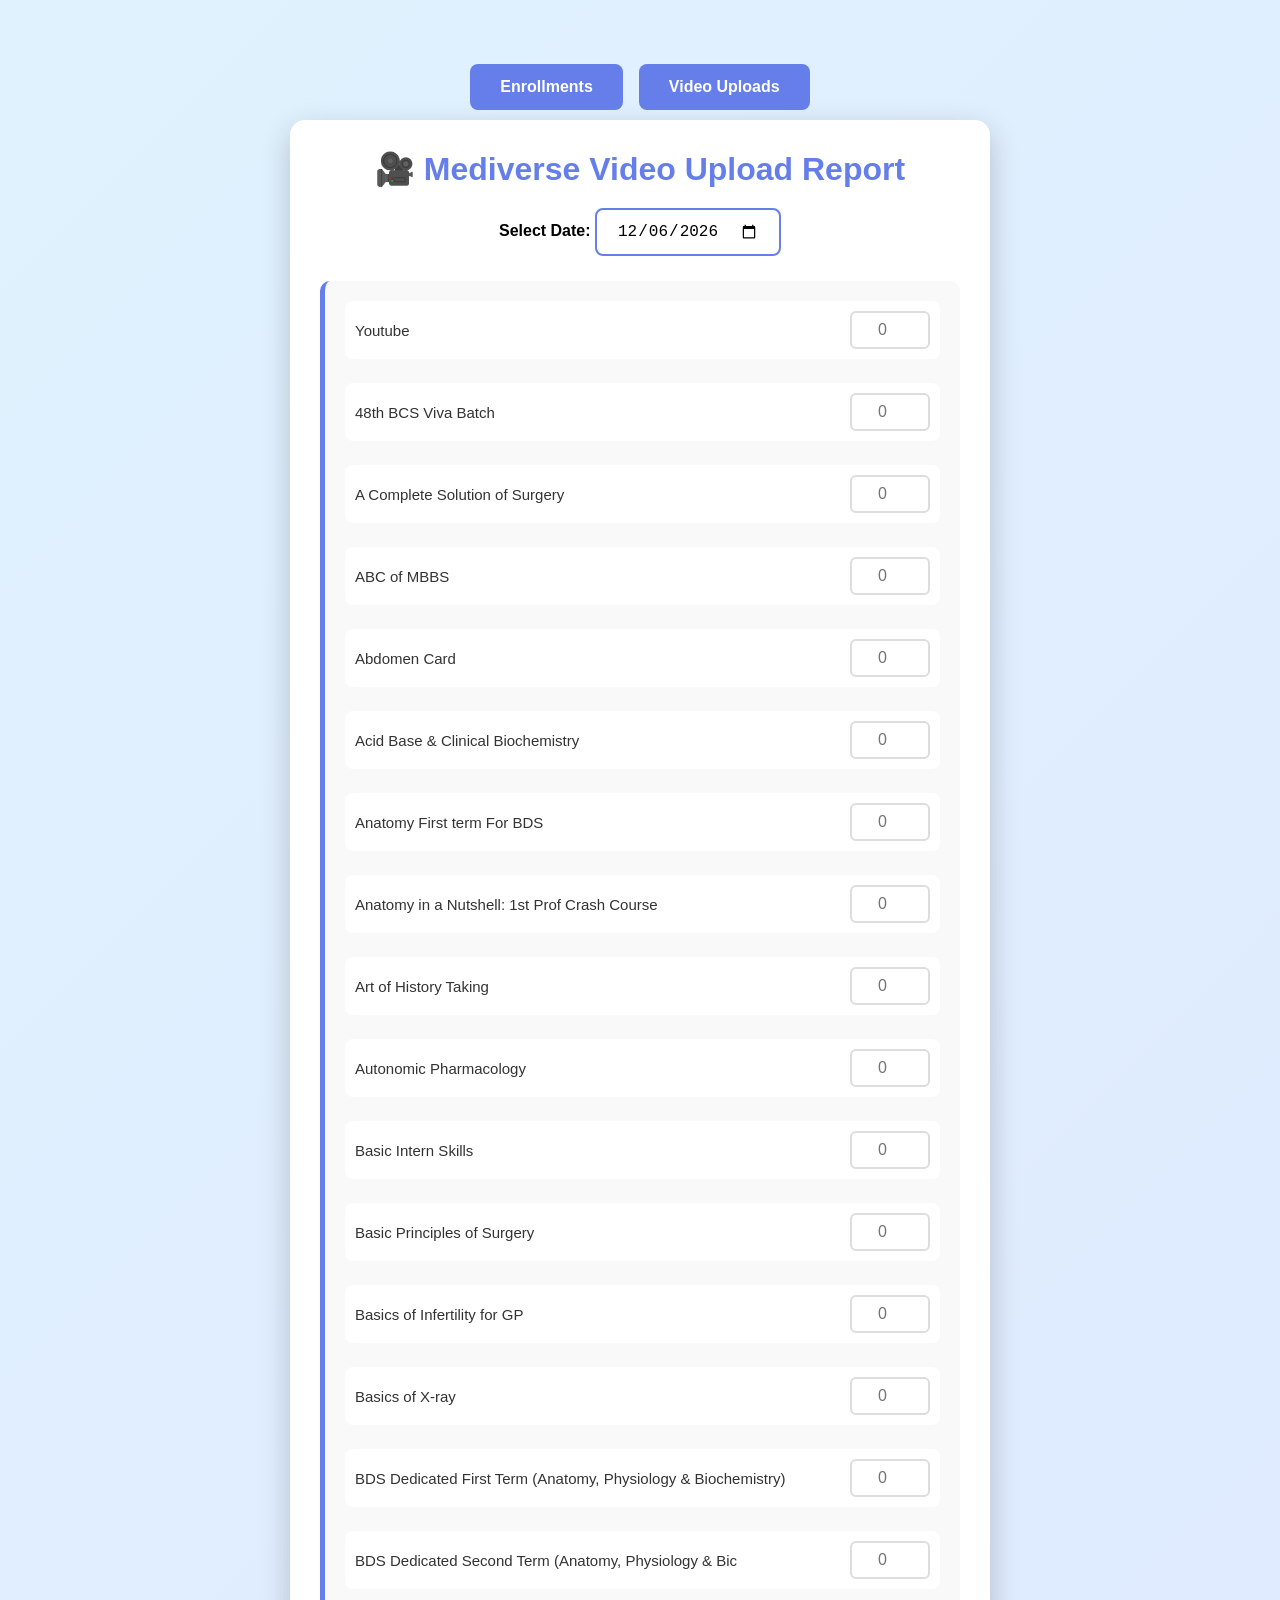
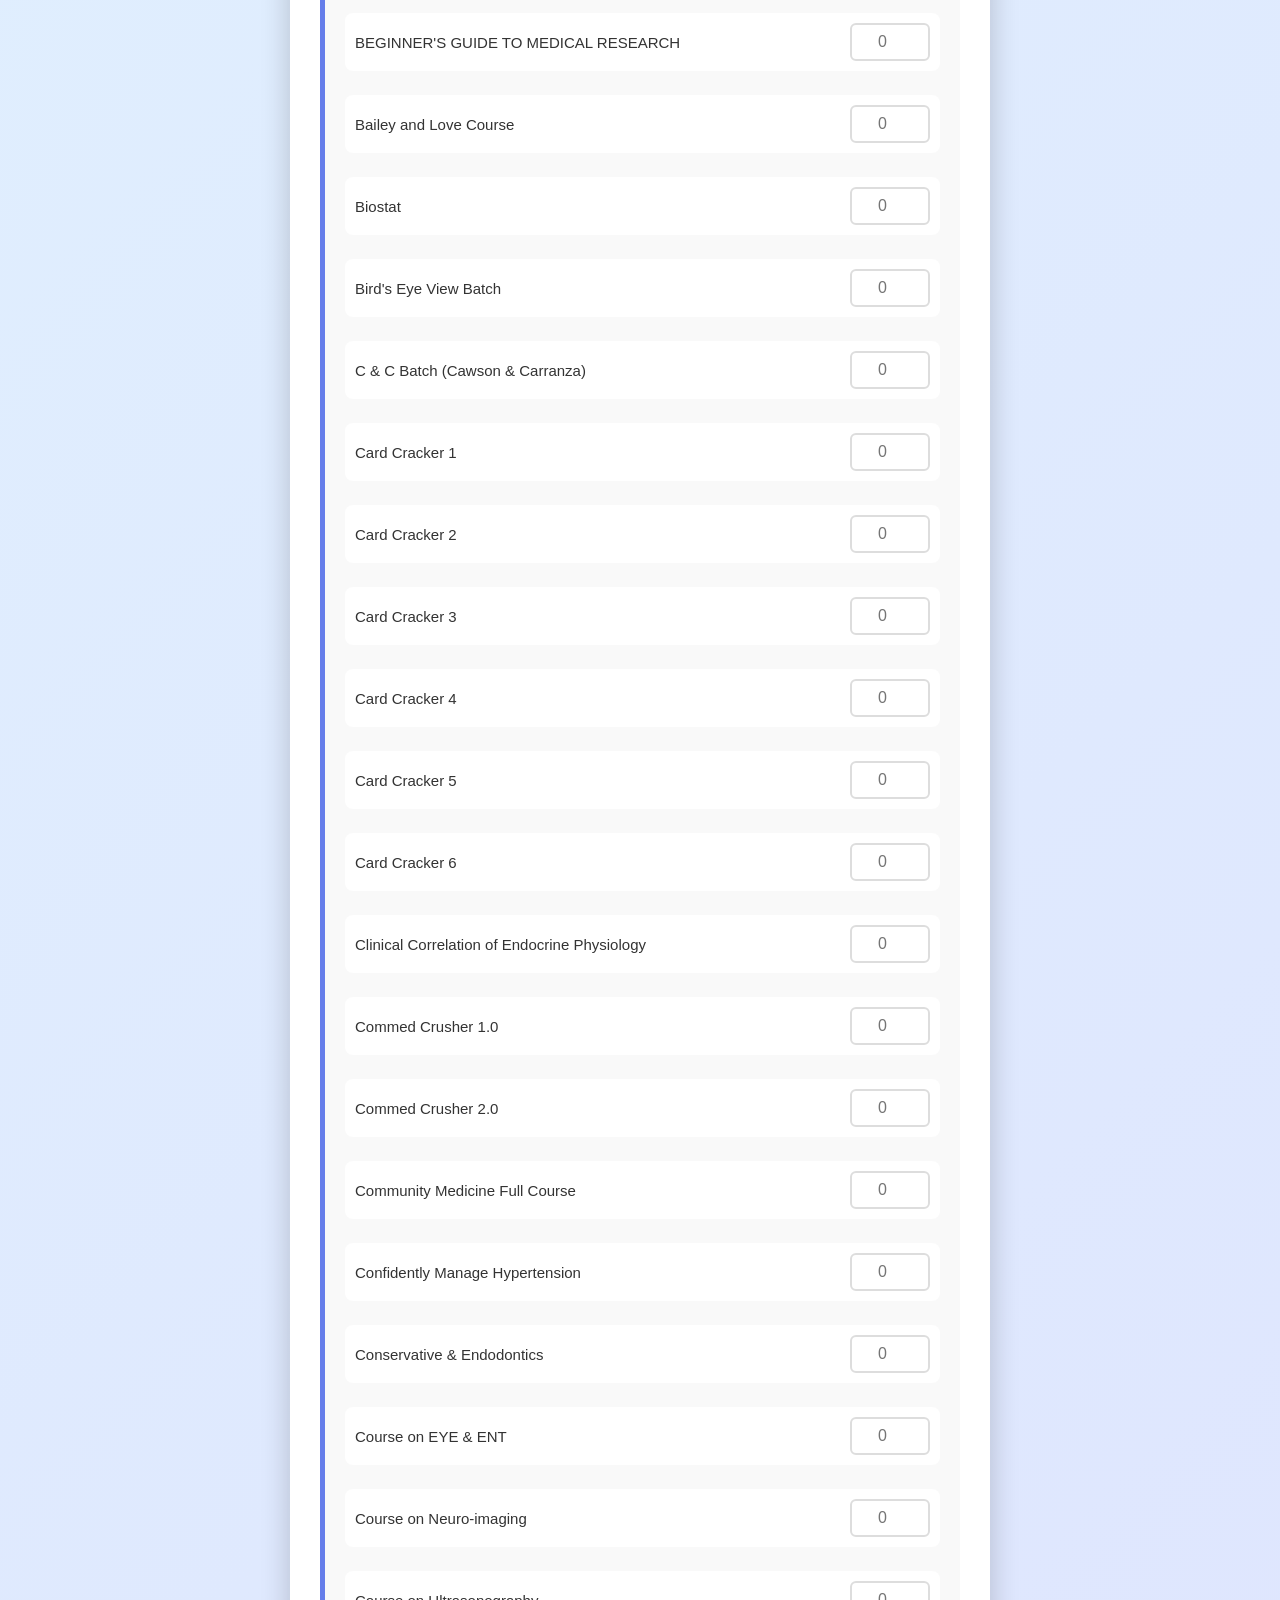
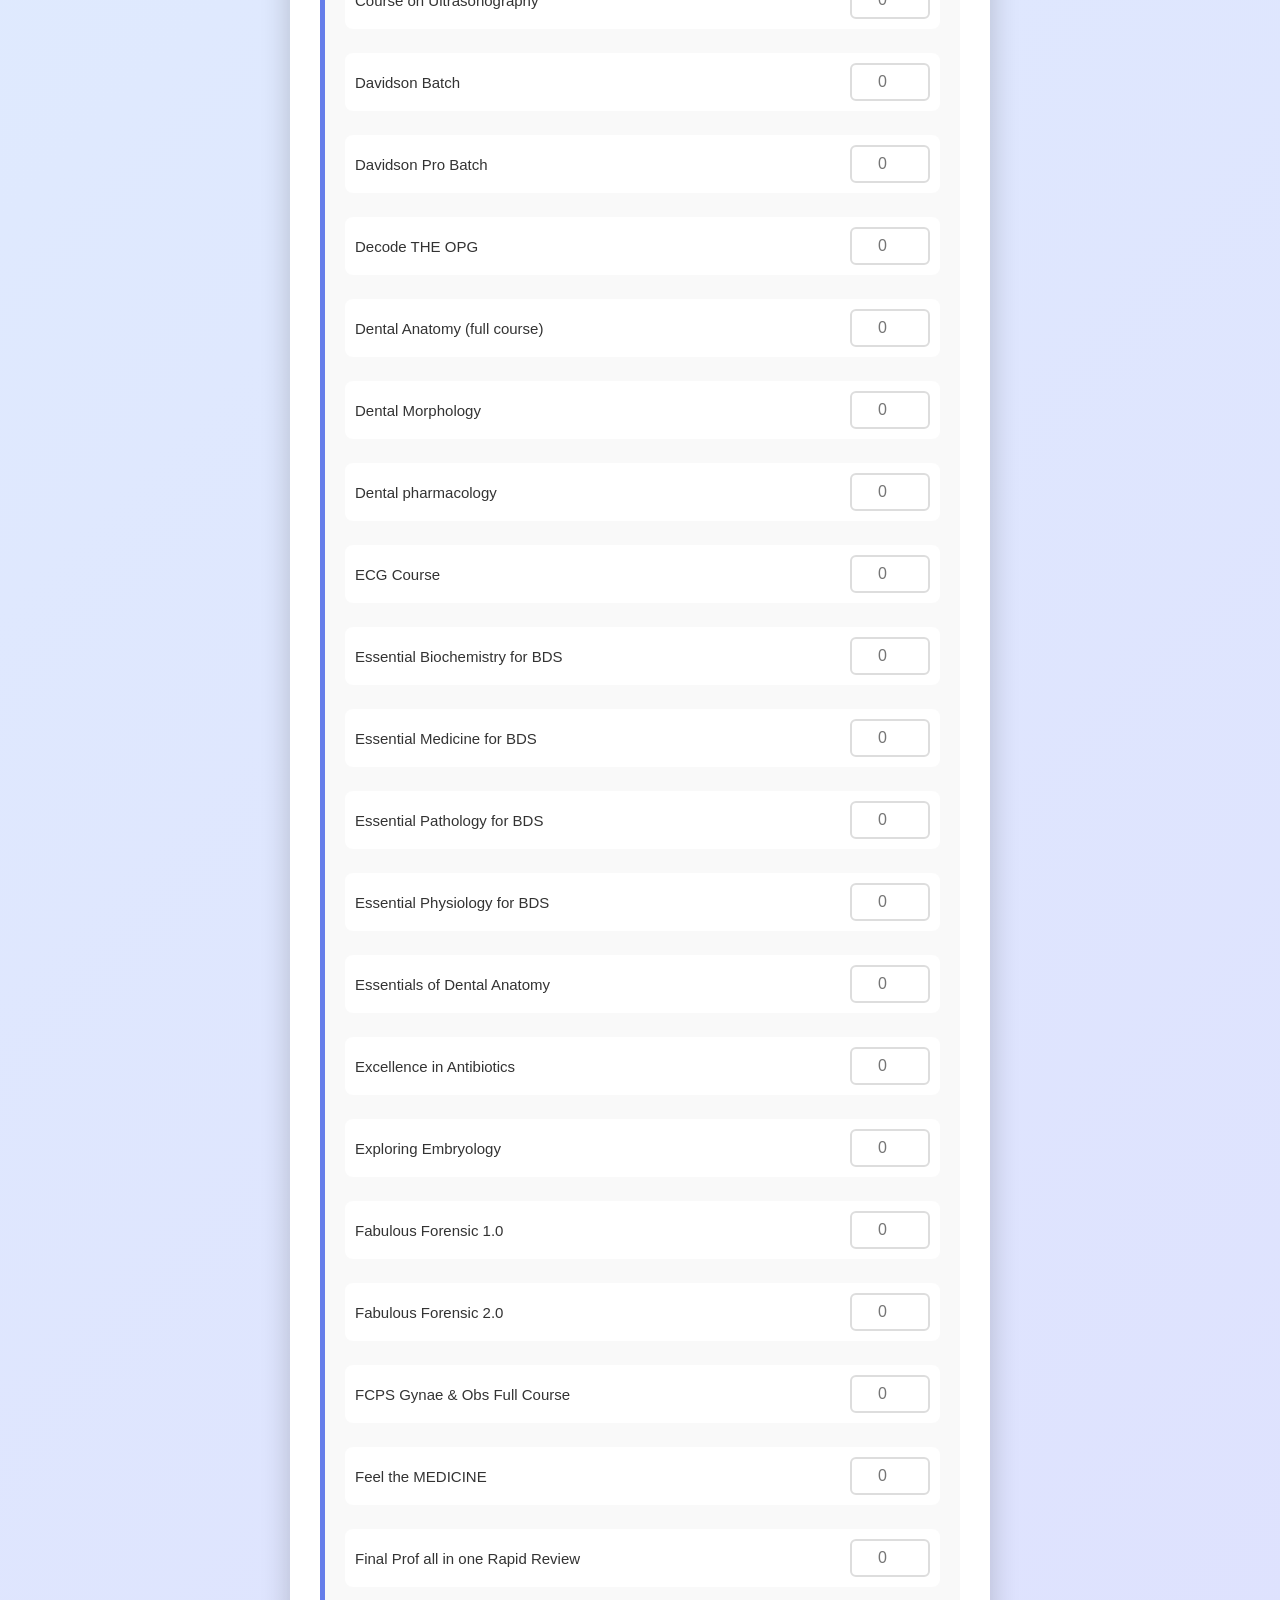
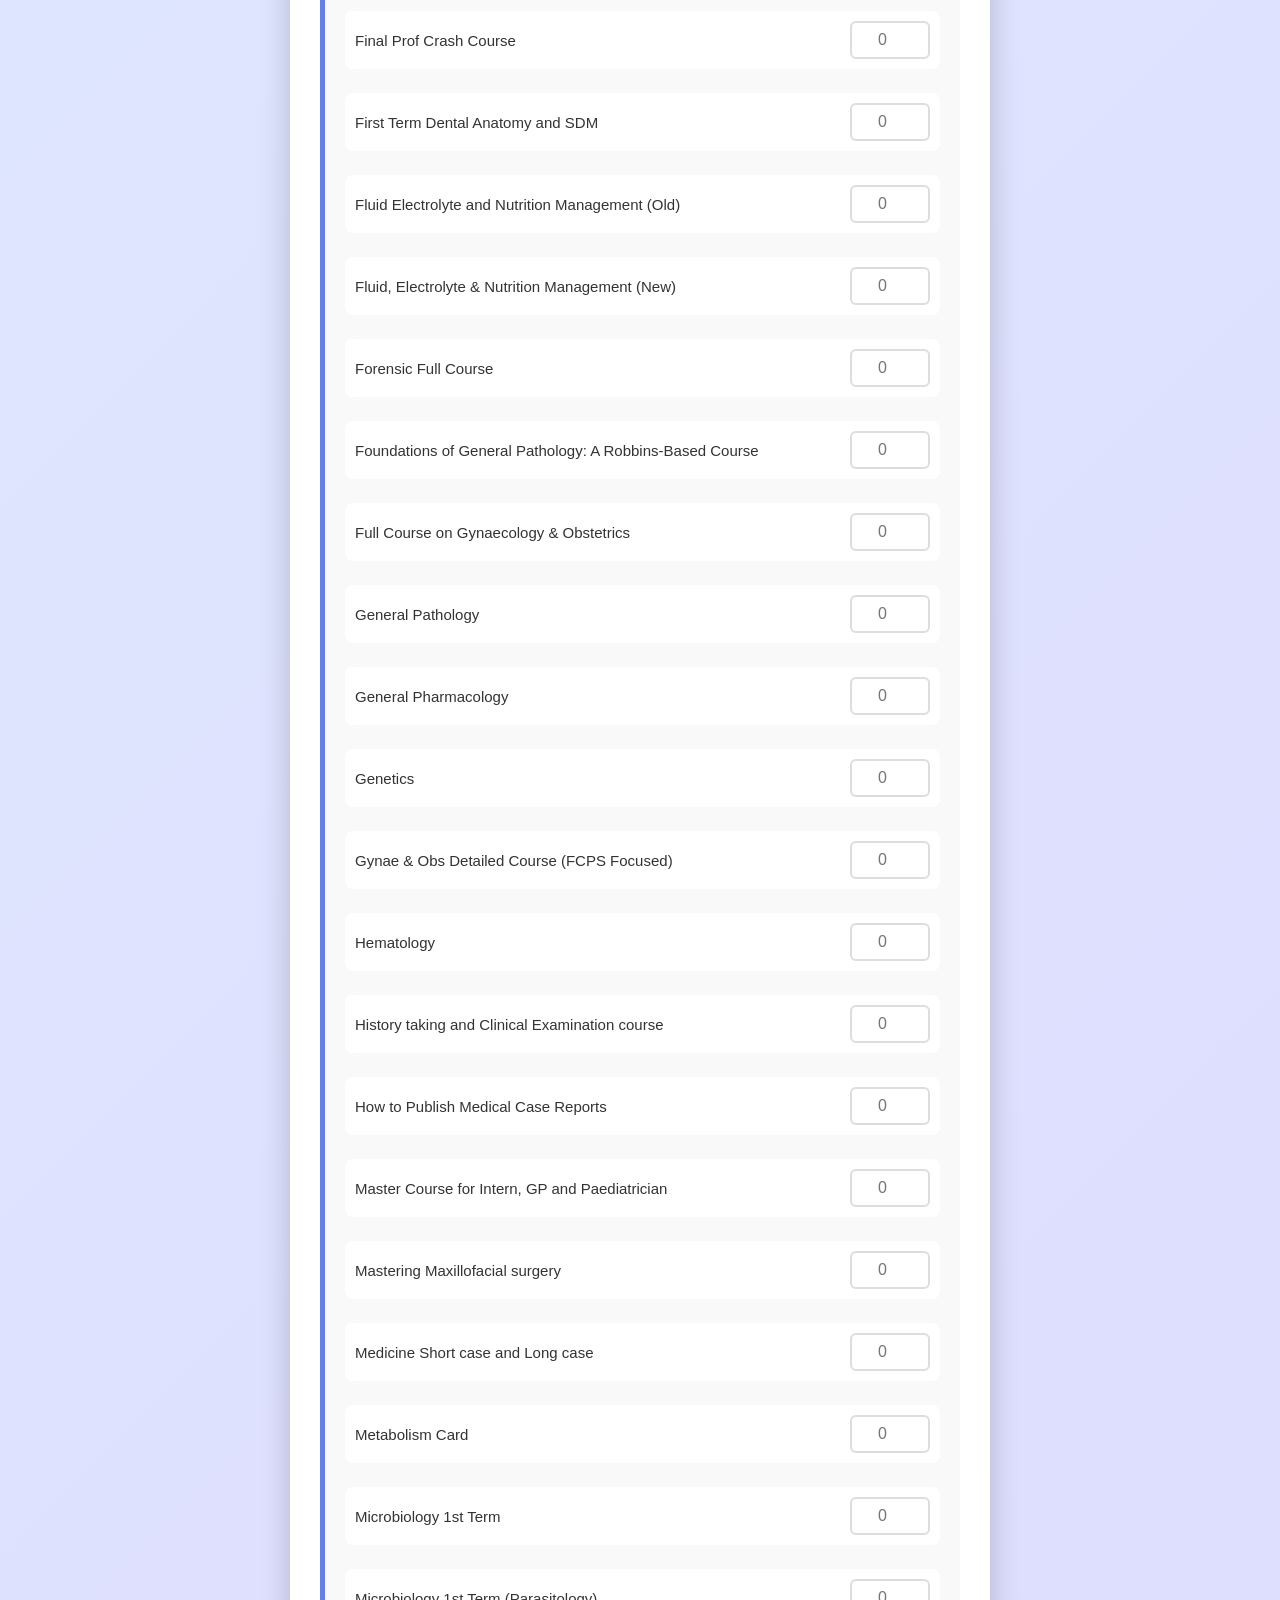
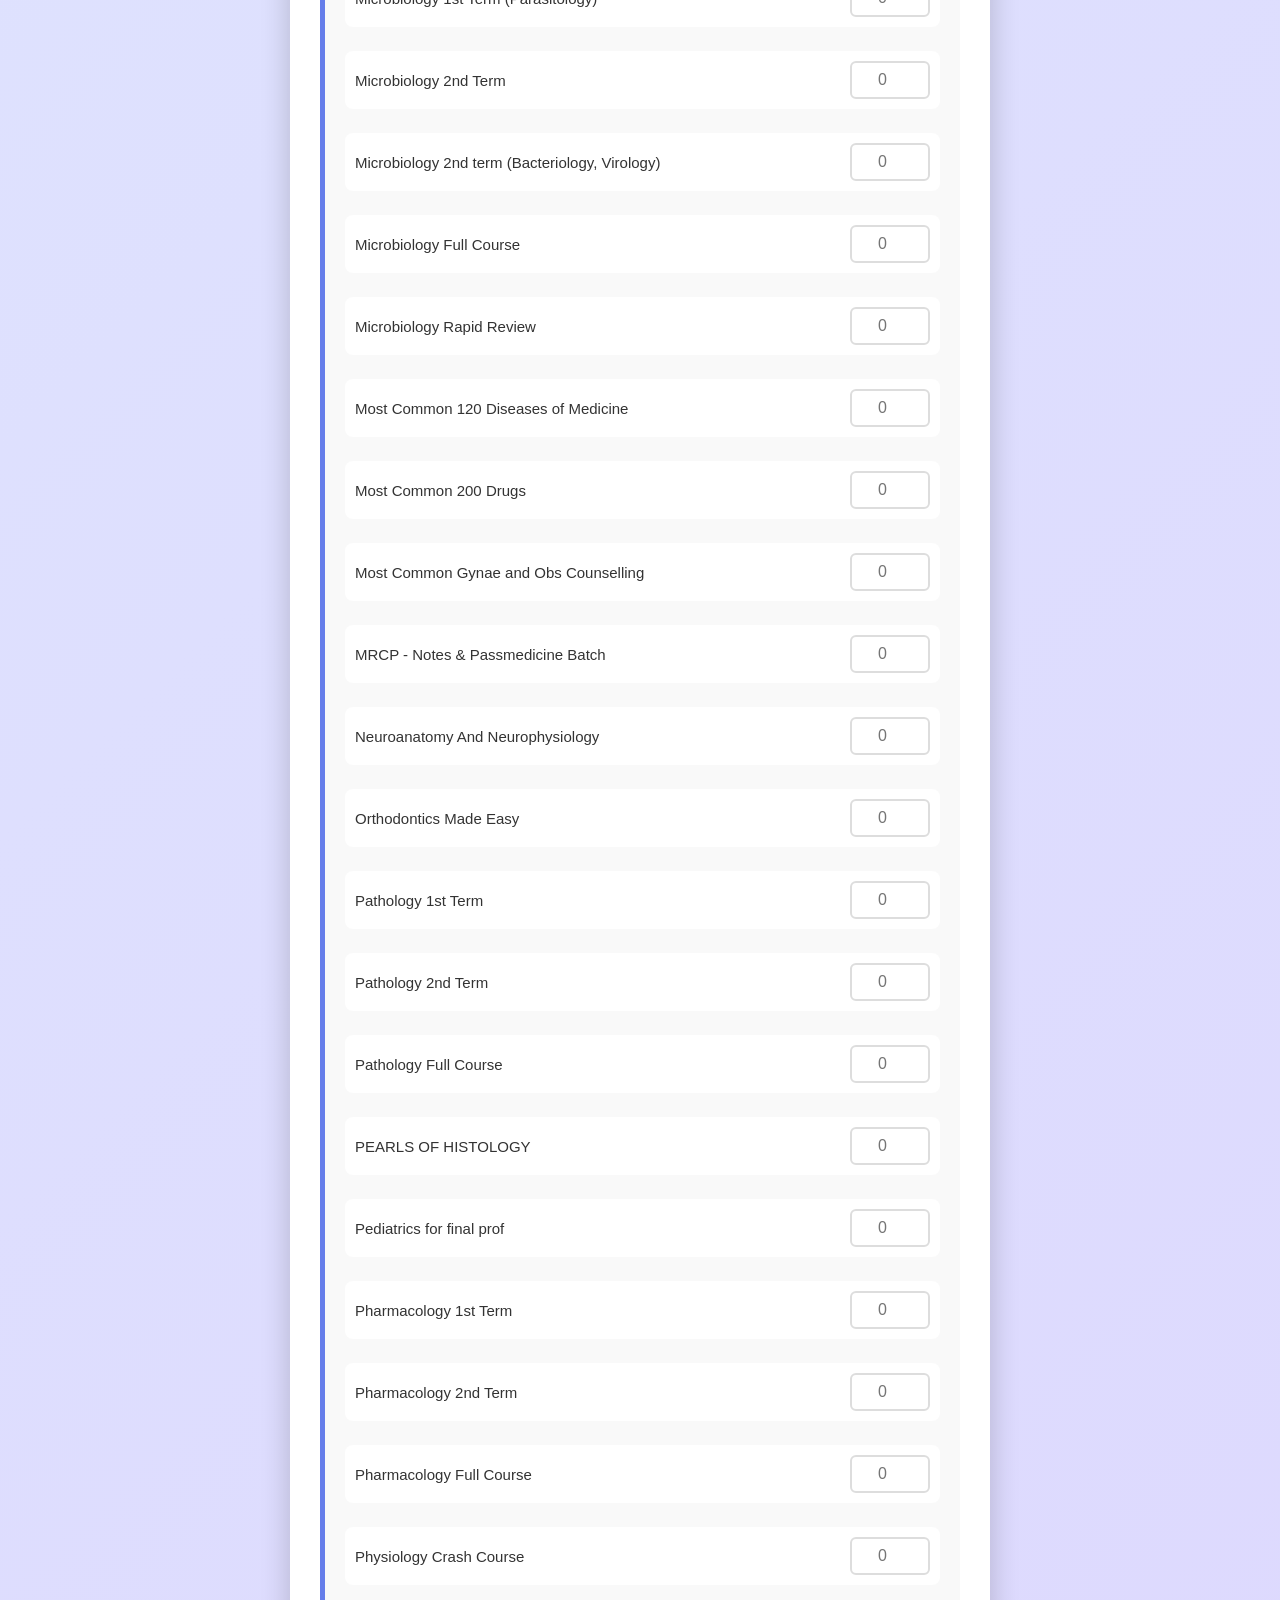
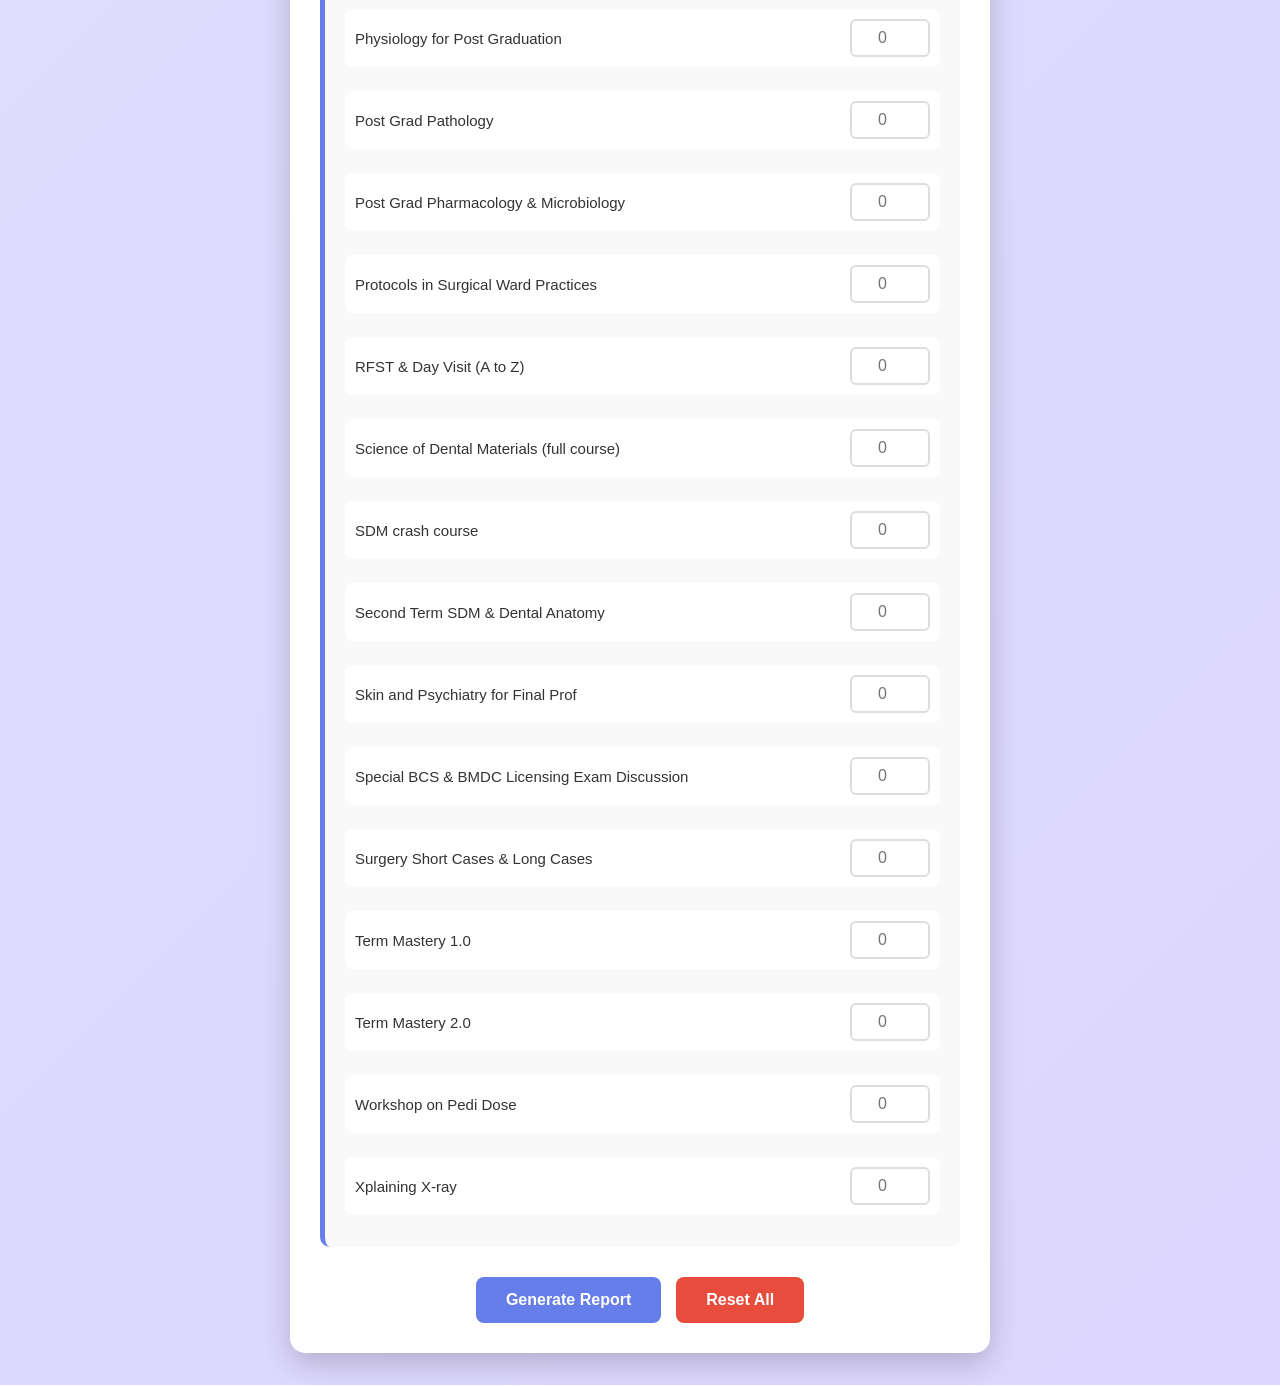
==== commit 8232efb6: "update" ====
--- a/videoReport.html
+++ b/videoReport.html
@@ -65,6 +65,7 @@
 
     <script>
       const COURSES = [
+        { name: "Youtube ", key: "youtube" },
         { name: "48th BCS Viva Batch", key: "48th_bcs_viva_batch" },
         {
           name: "A Complete Solution of Surgery",
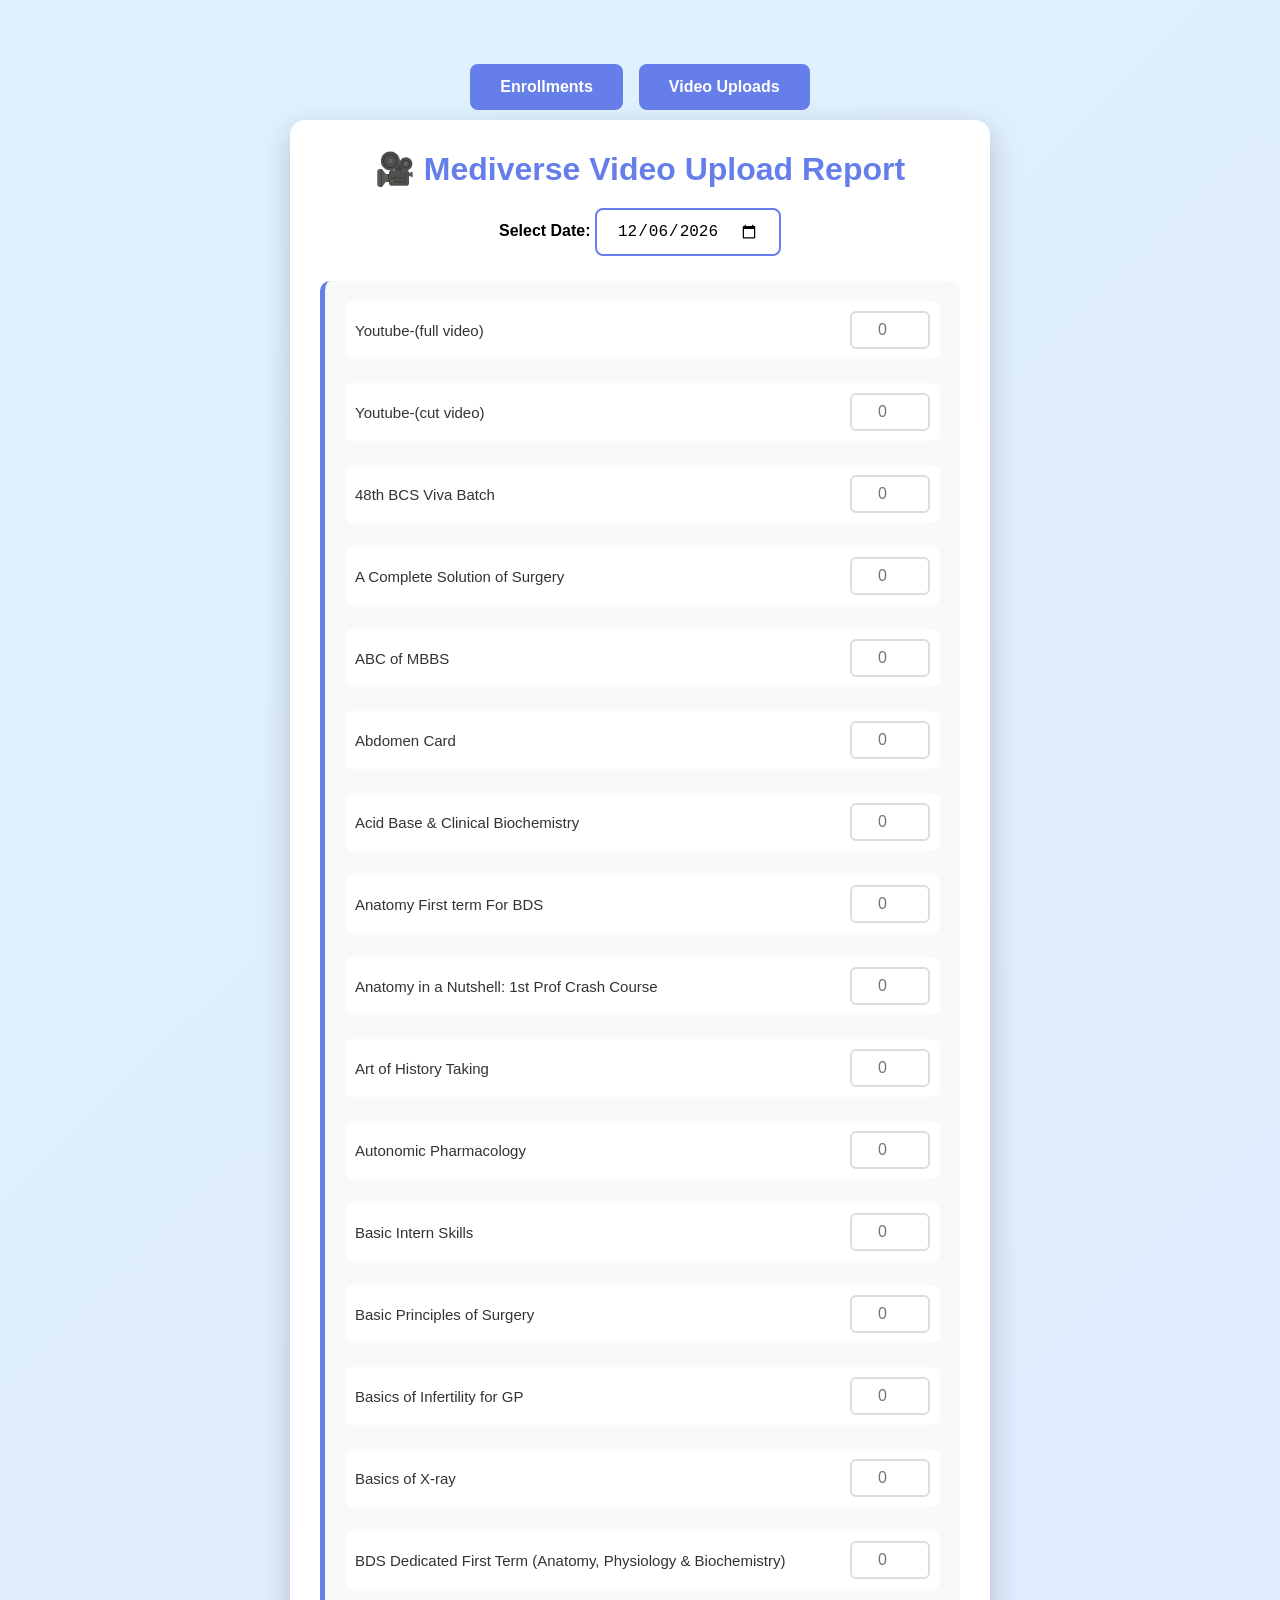
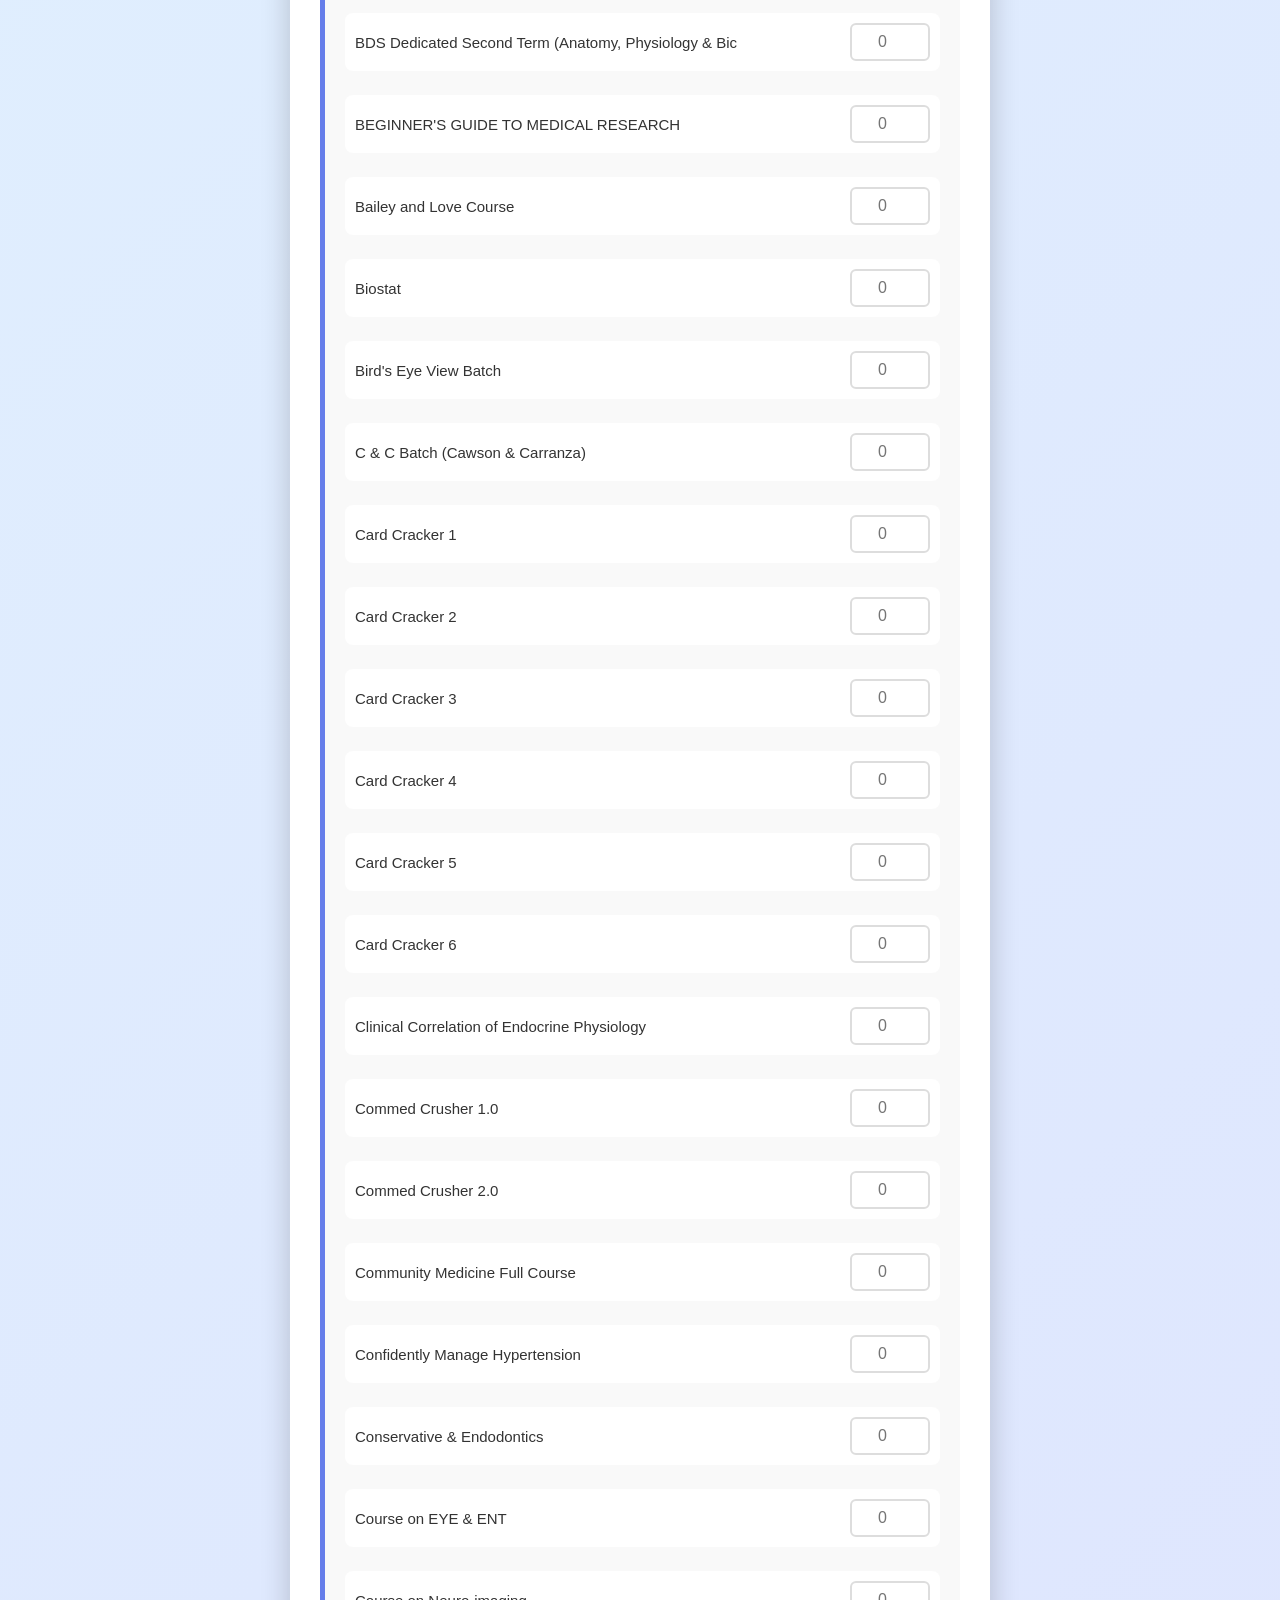
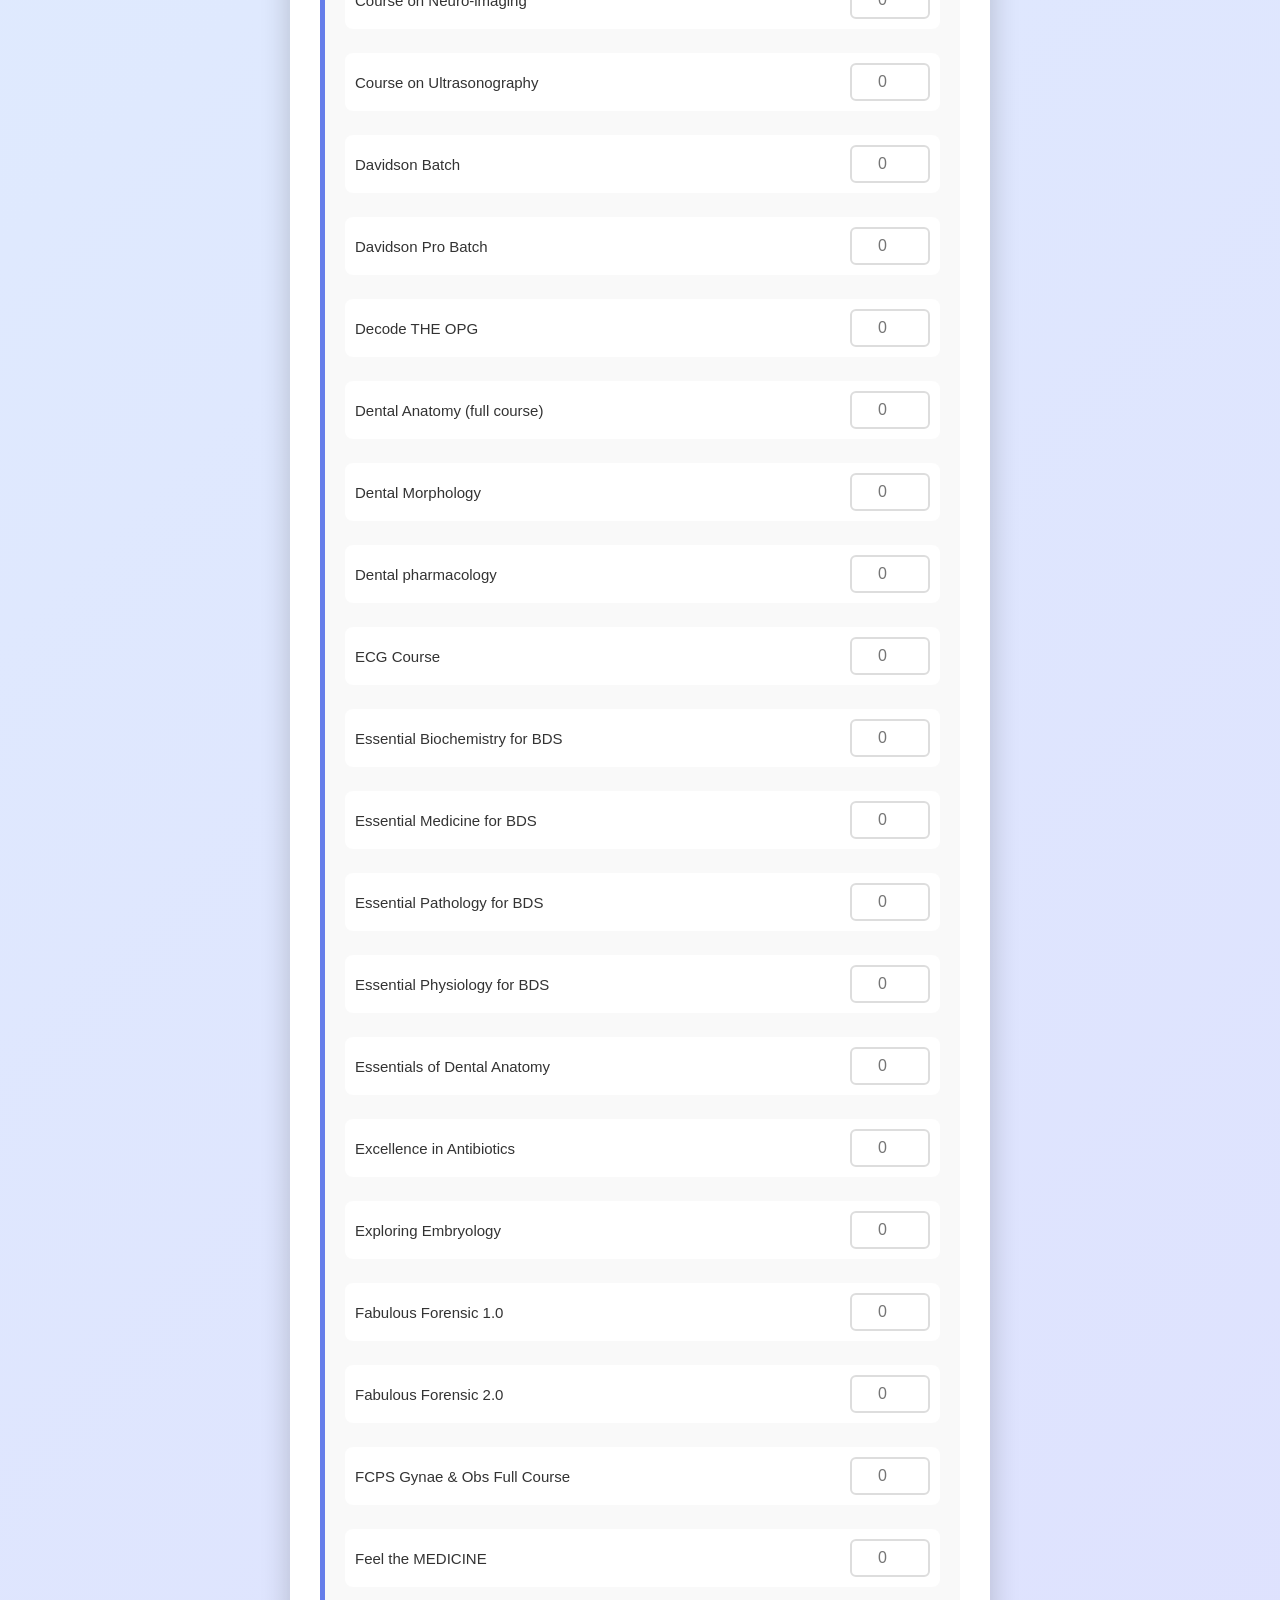
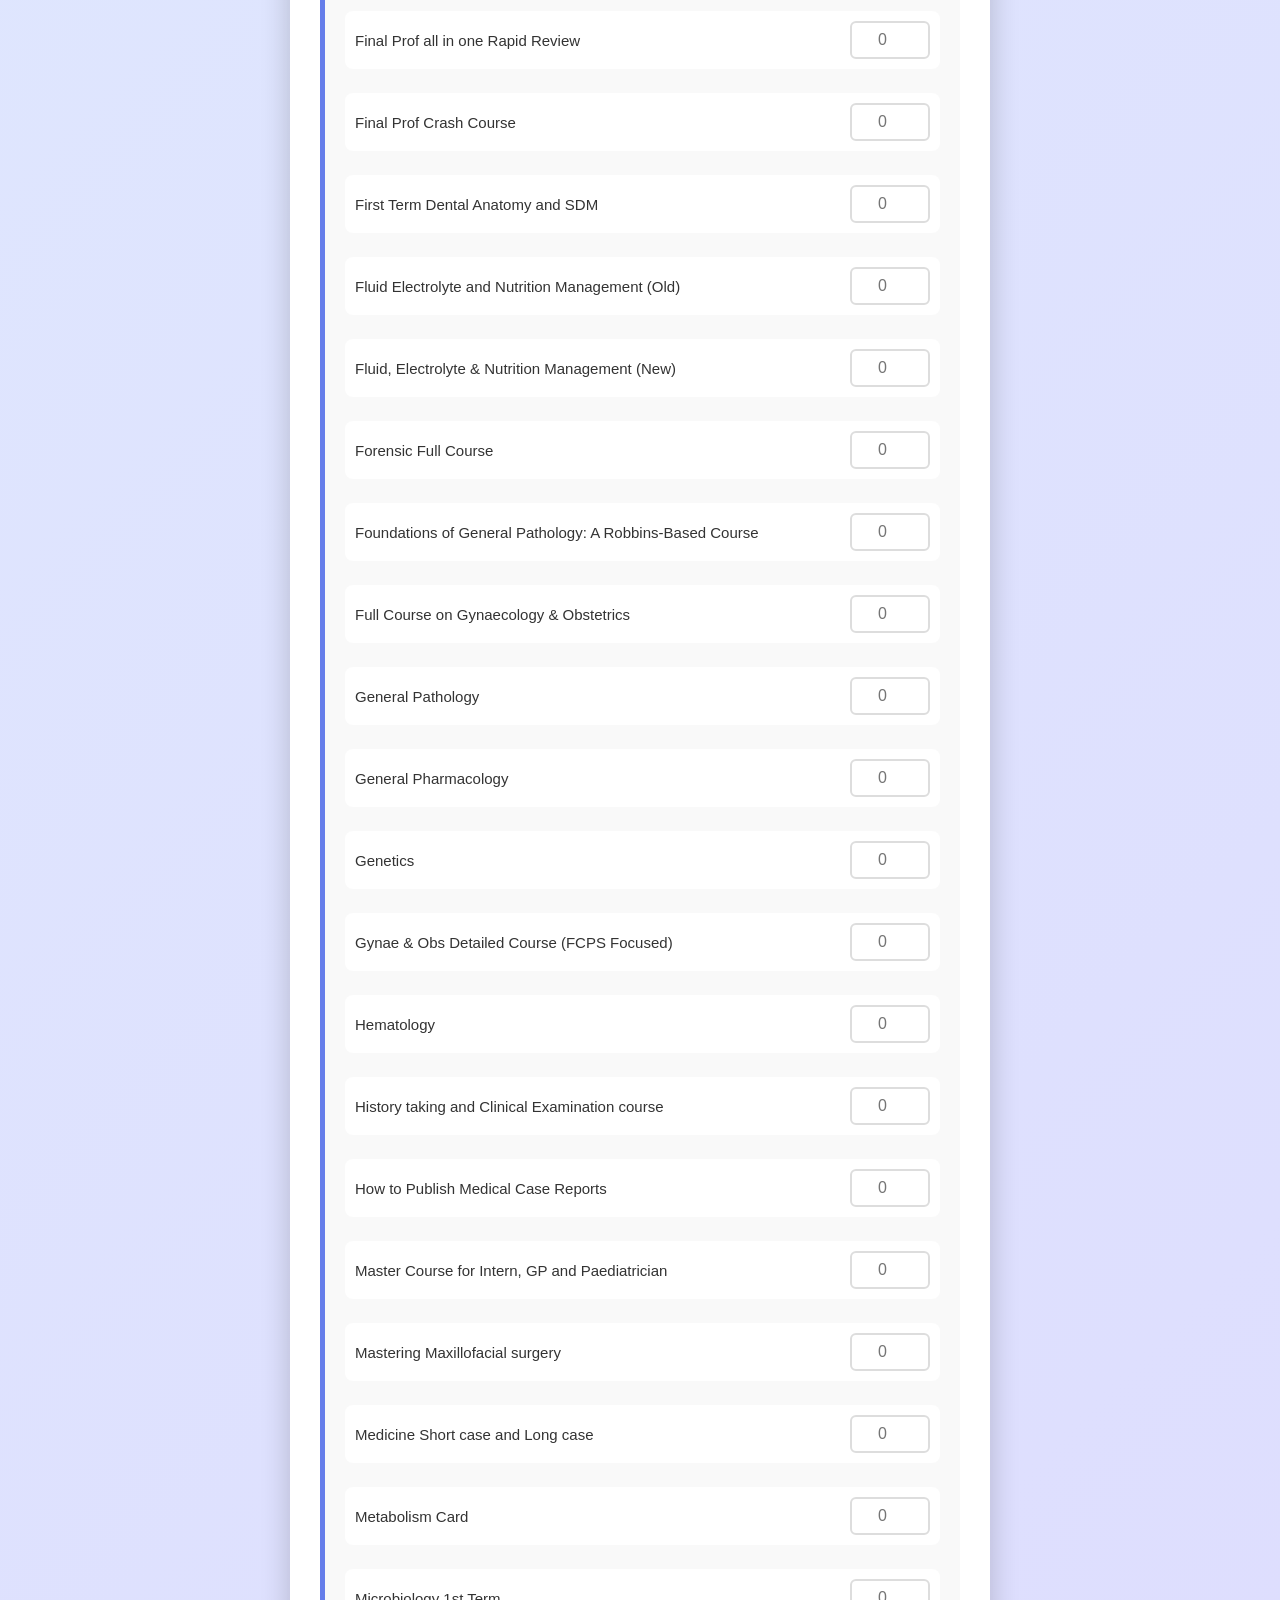
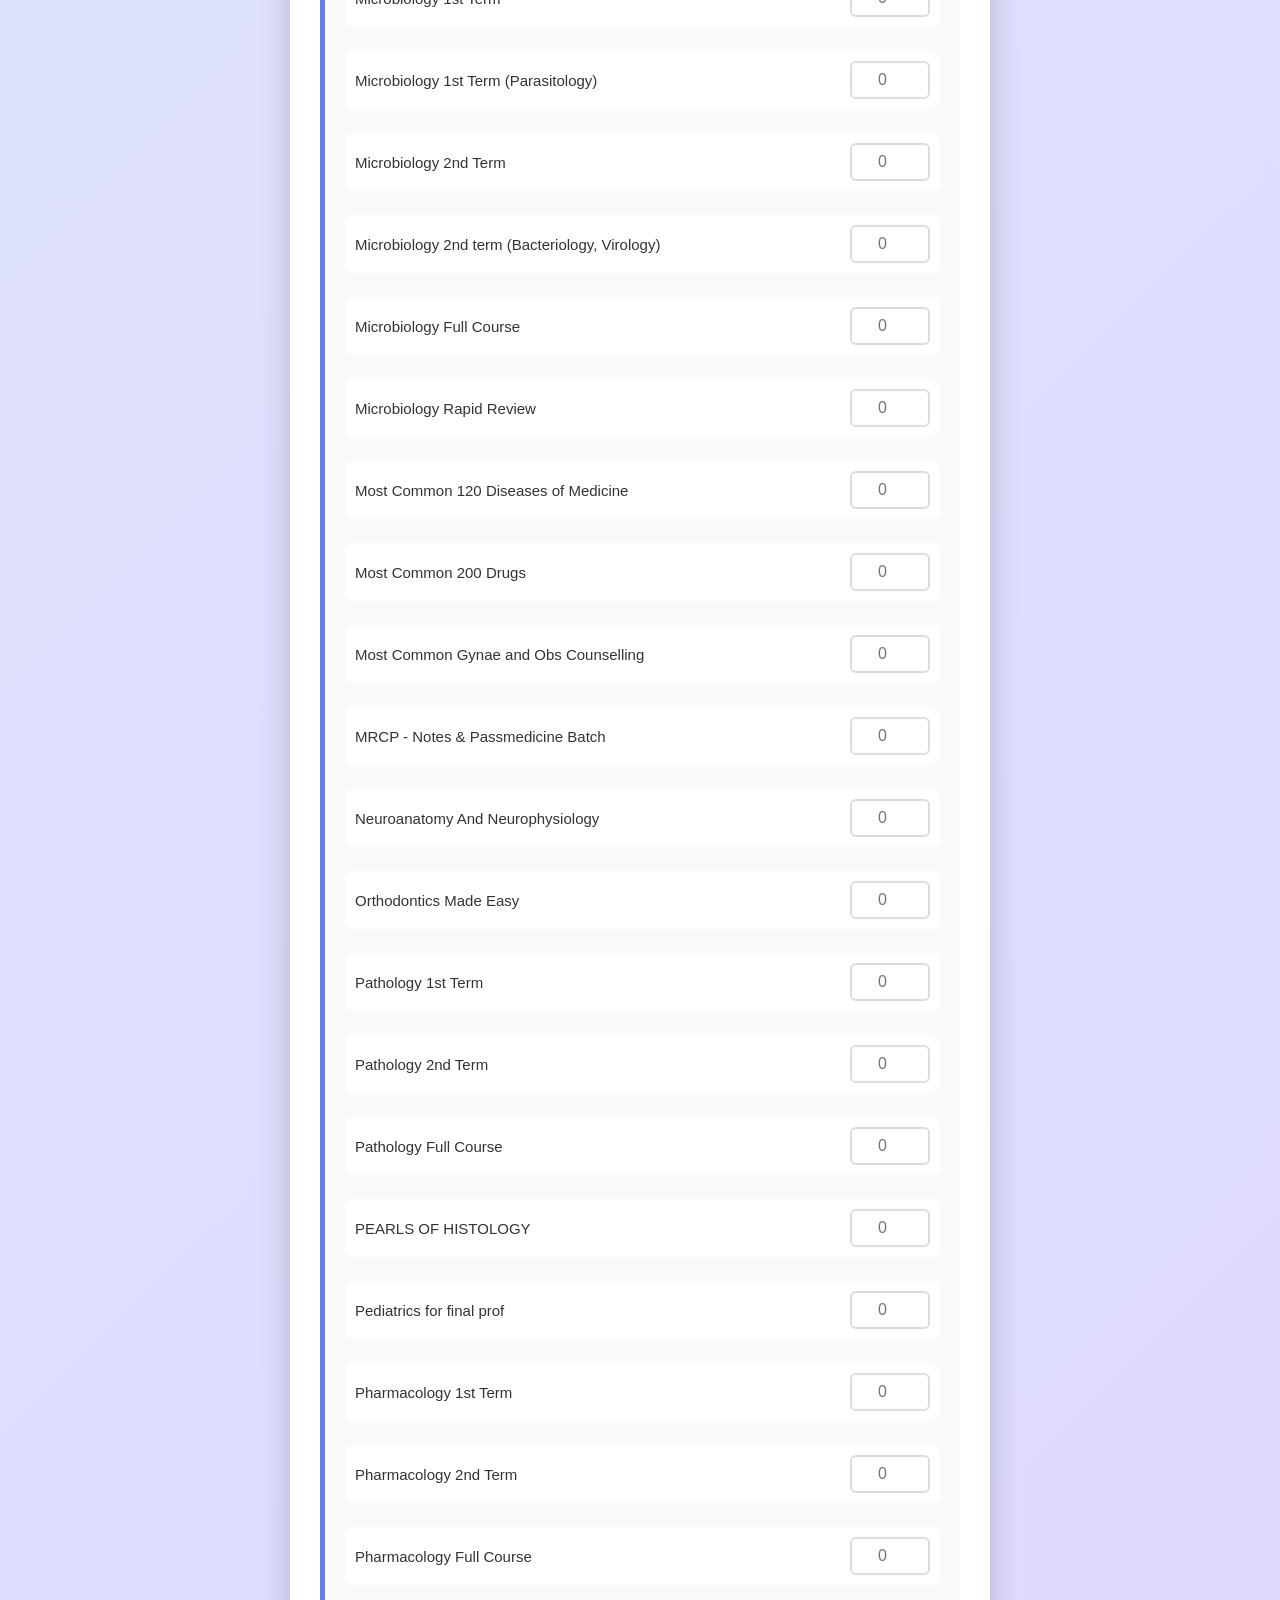
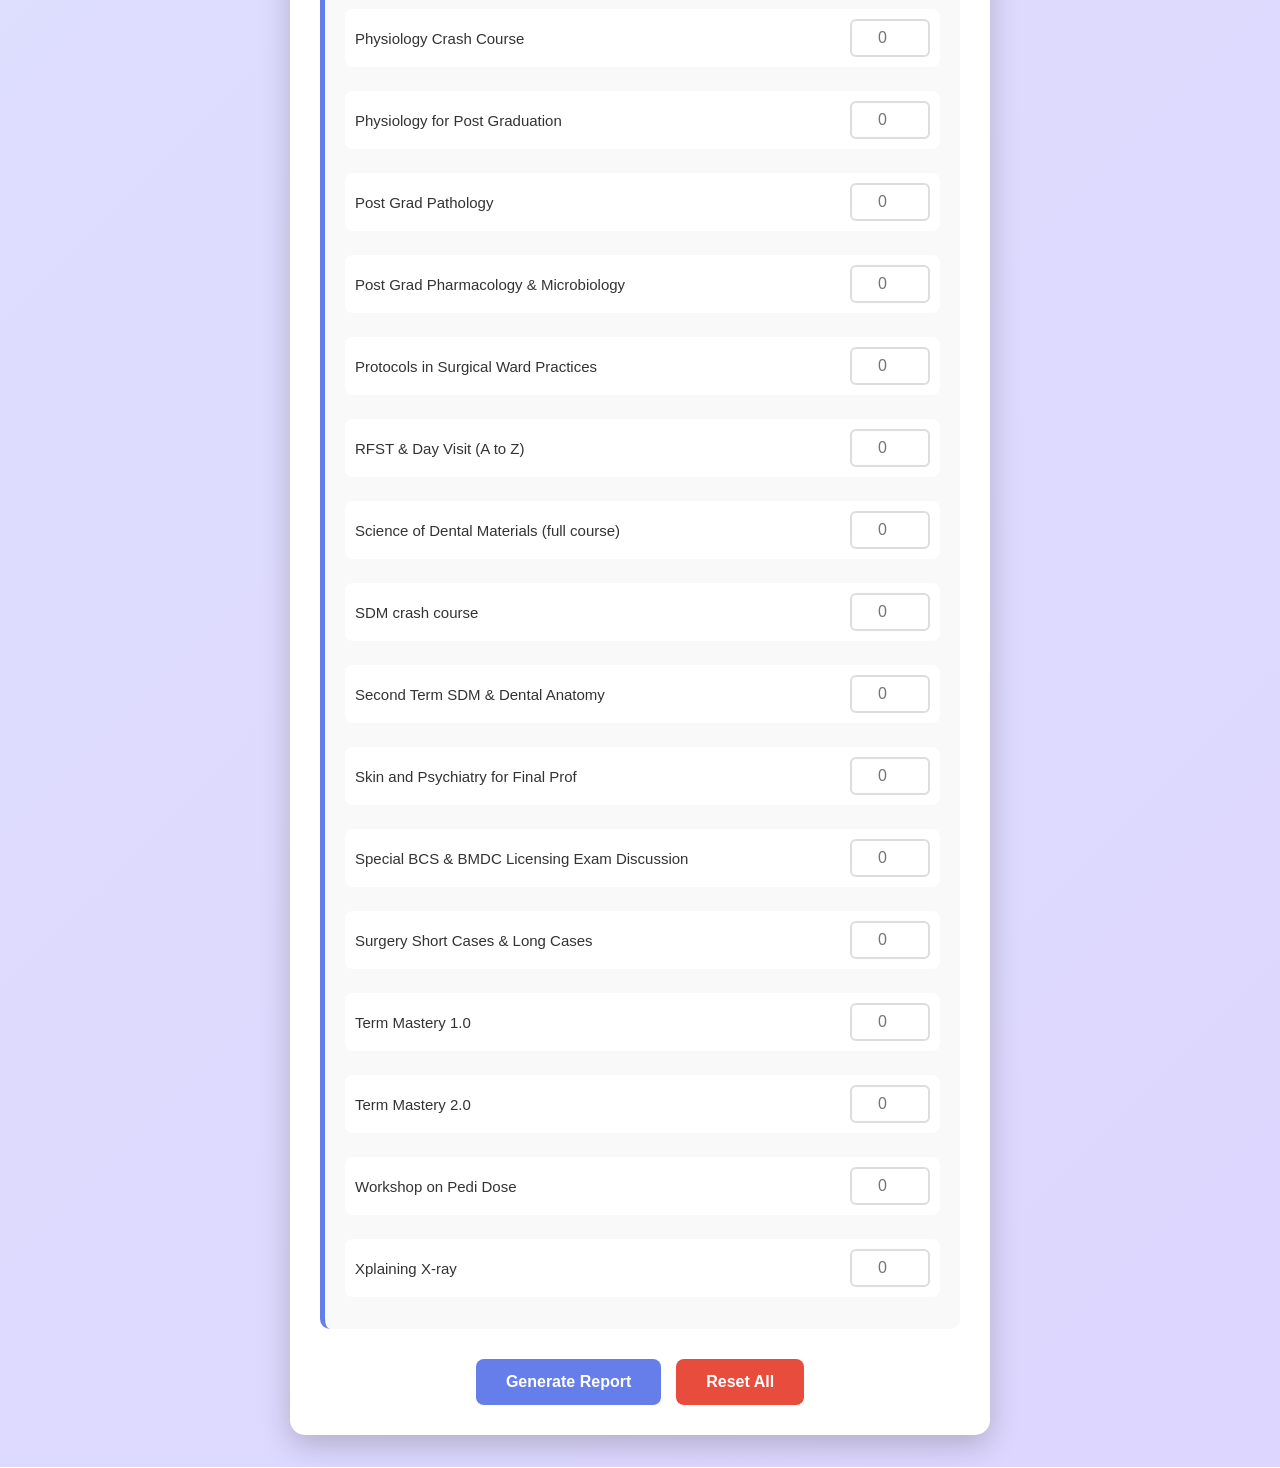
==== commit 577a5fc4: "update" ====
--- a/videoReport.html
+++ b/videoReport.html
@@ -65,7 +65,8 @@
 
     <script>
       const COURSES = [
-        { name: "Youtube ", key: "youtube" },
+        { name: "Youtube-(full video)", key: "youtube" },
+        { name: "Youtube-(cut video)", key: "youtube_cut_video" },
         { name: "48th BCS Viva Batch", key: "48th_bcs_viva_batch" },
         {
           name: "A Complete Solution of Surgery",
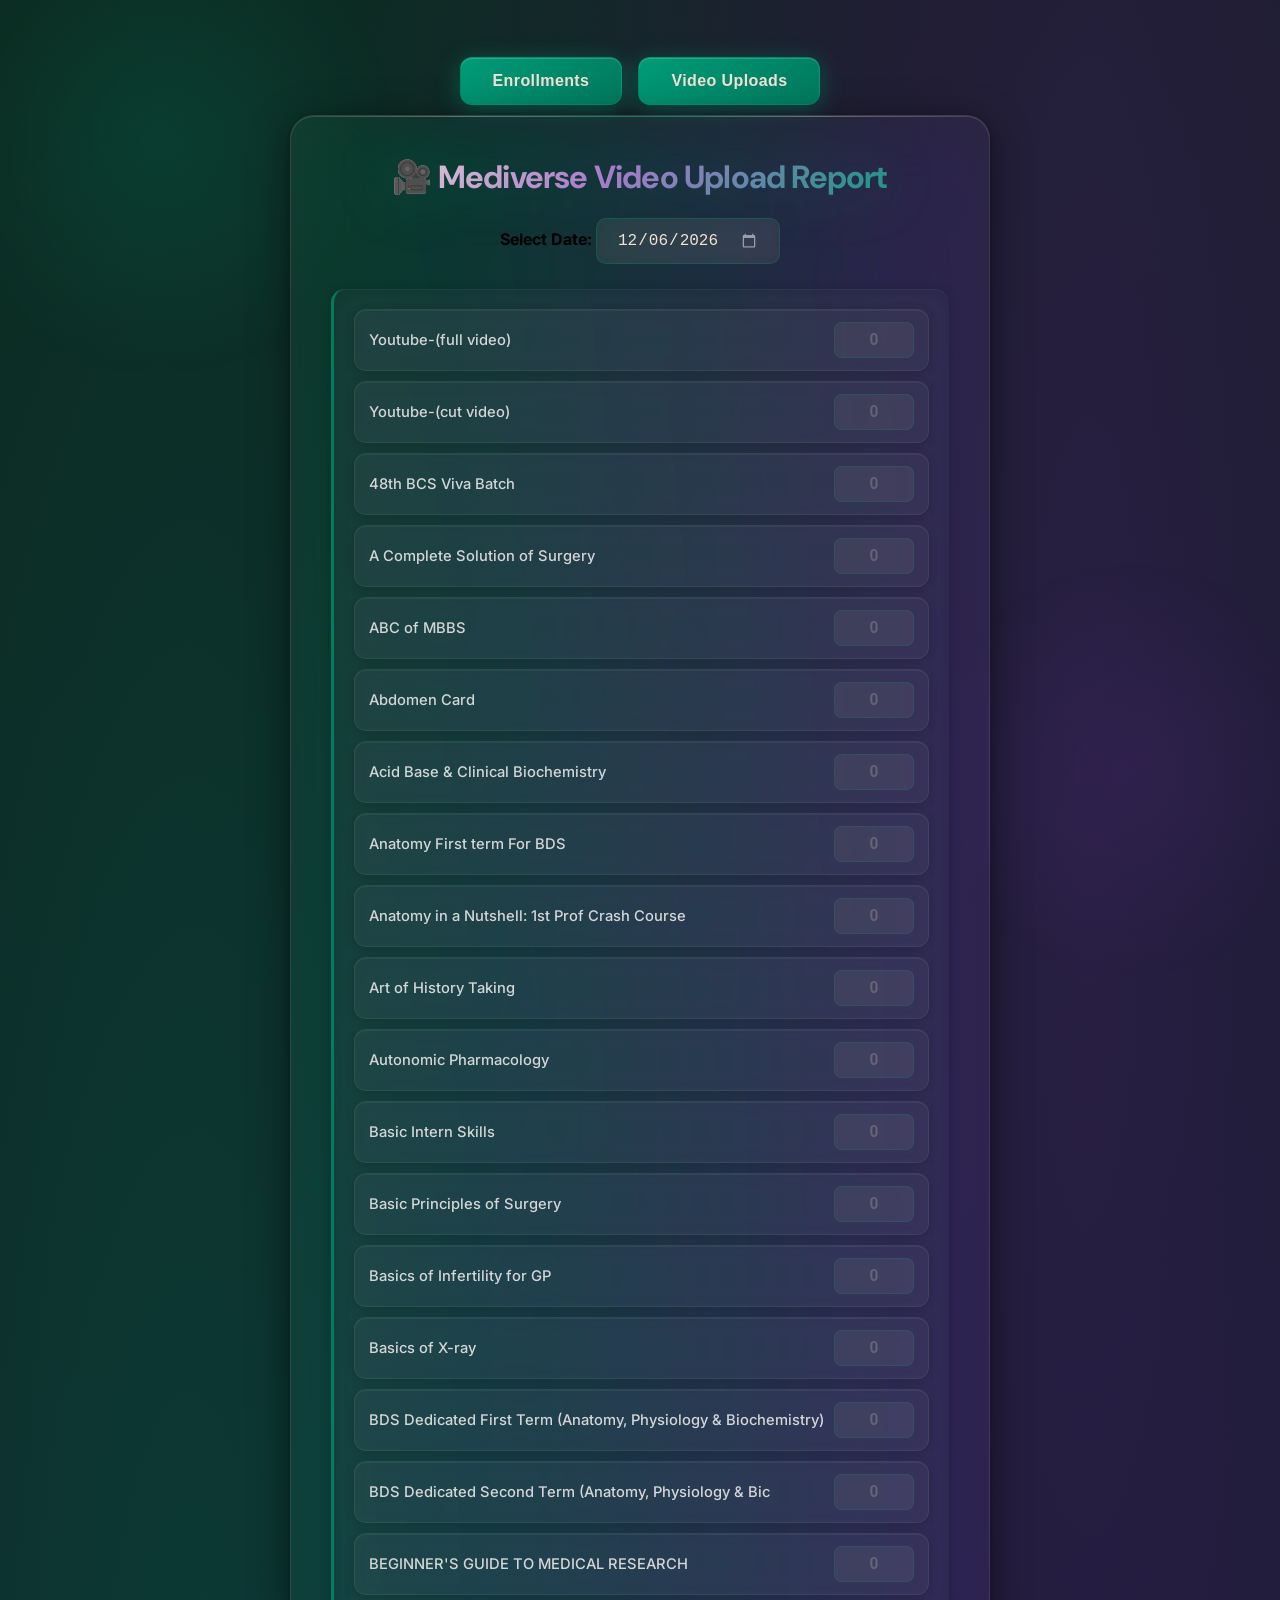
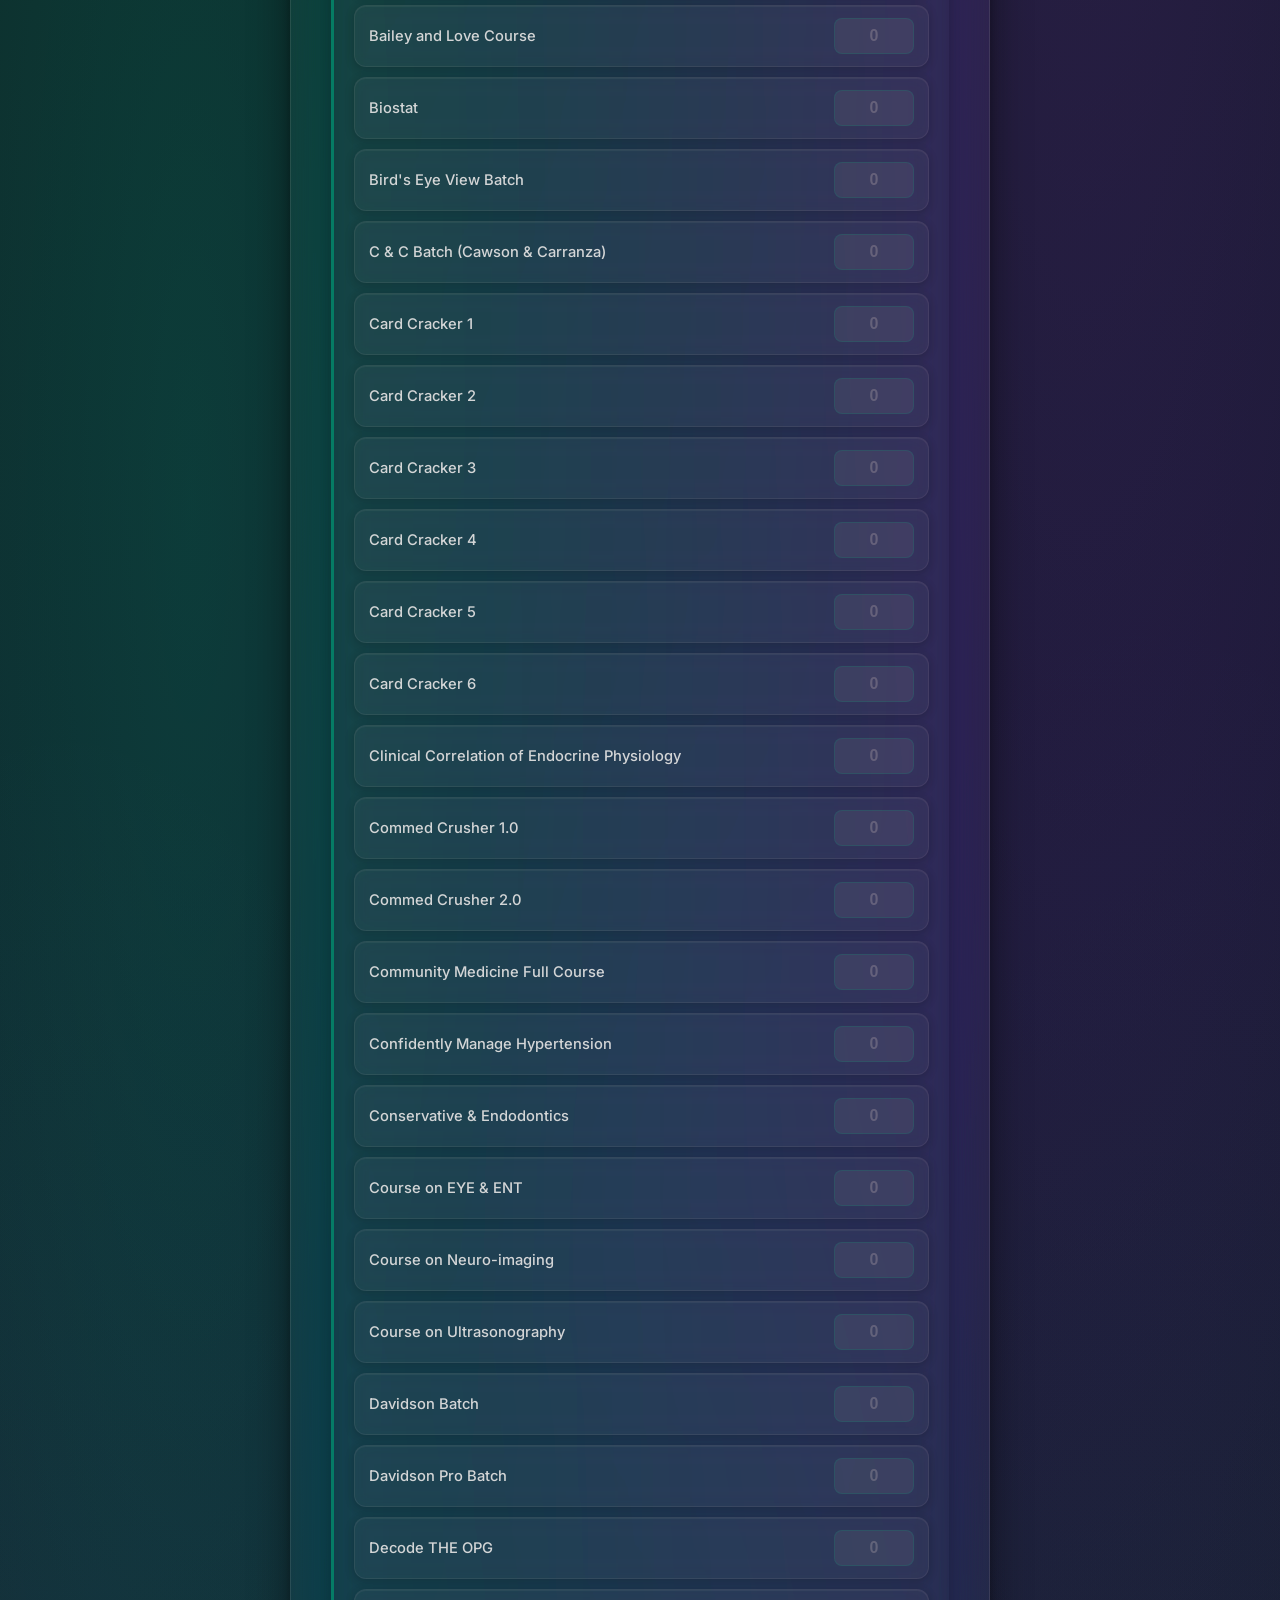
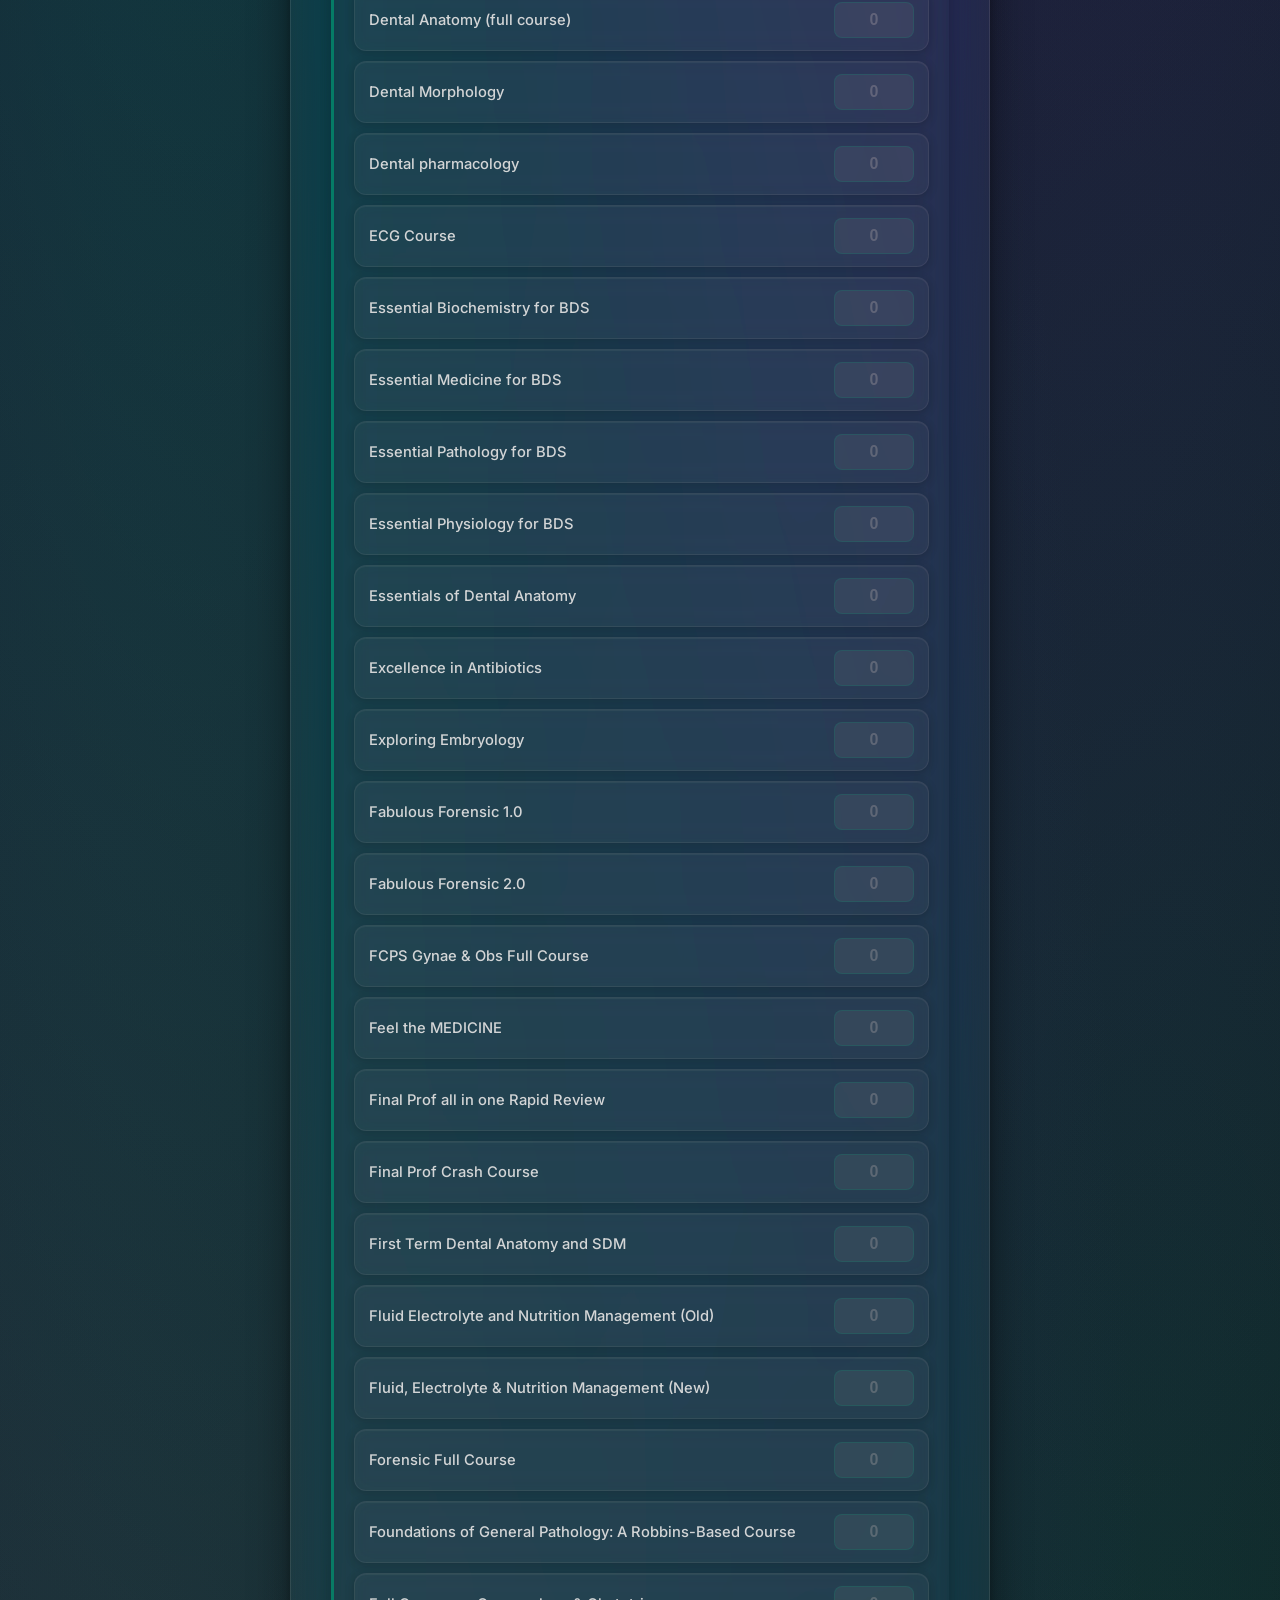
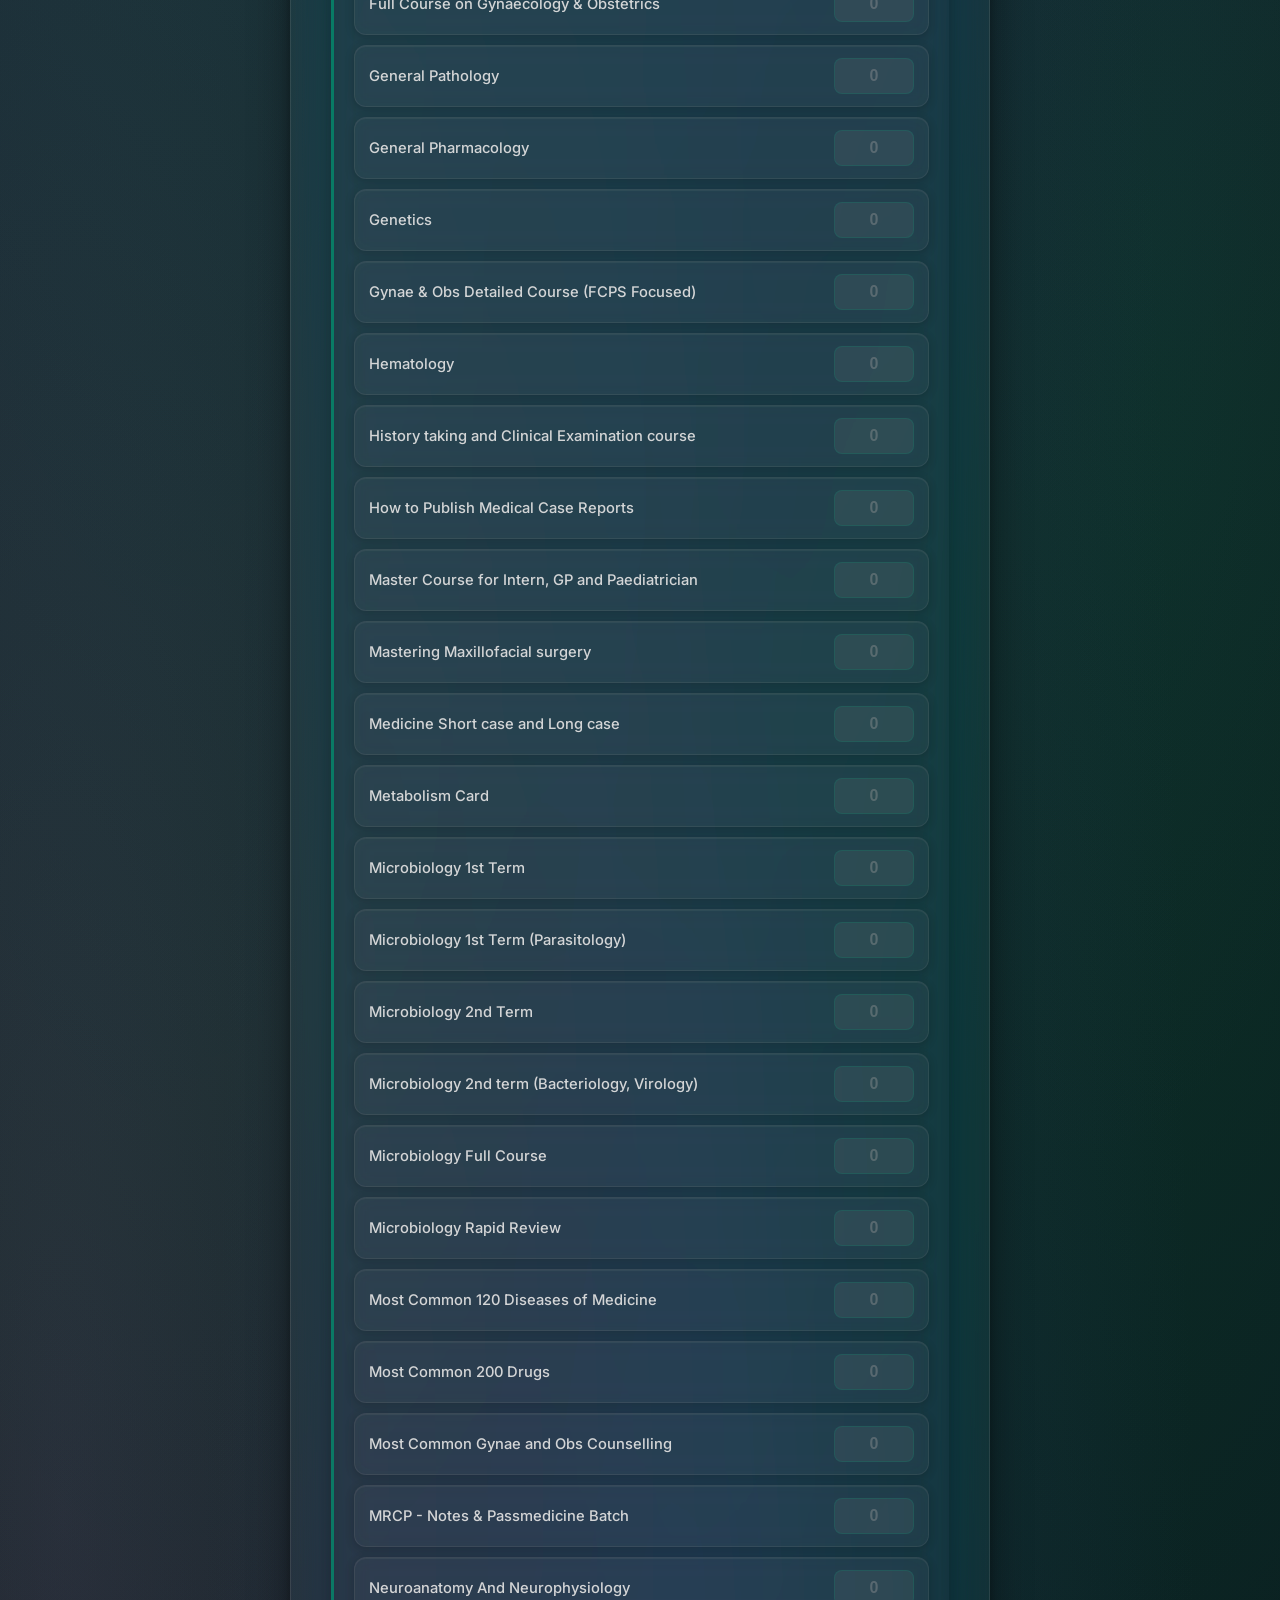
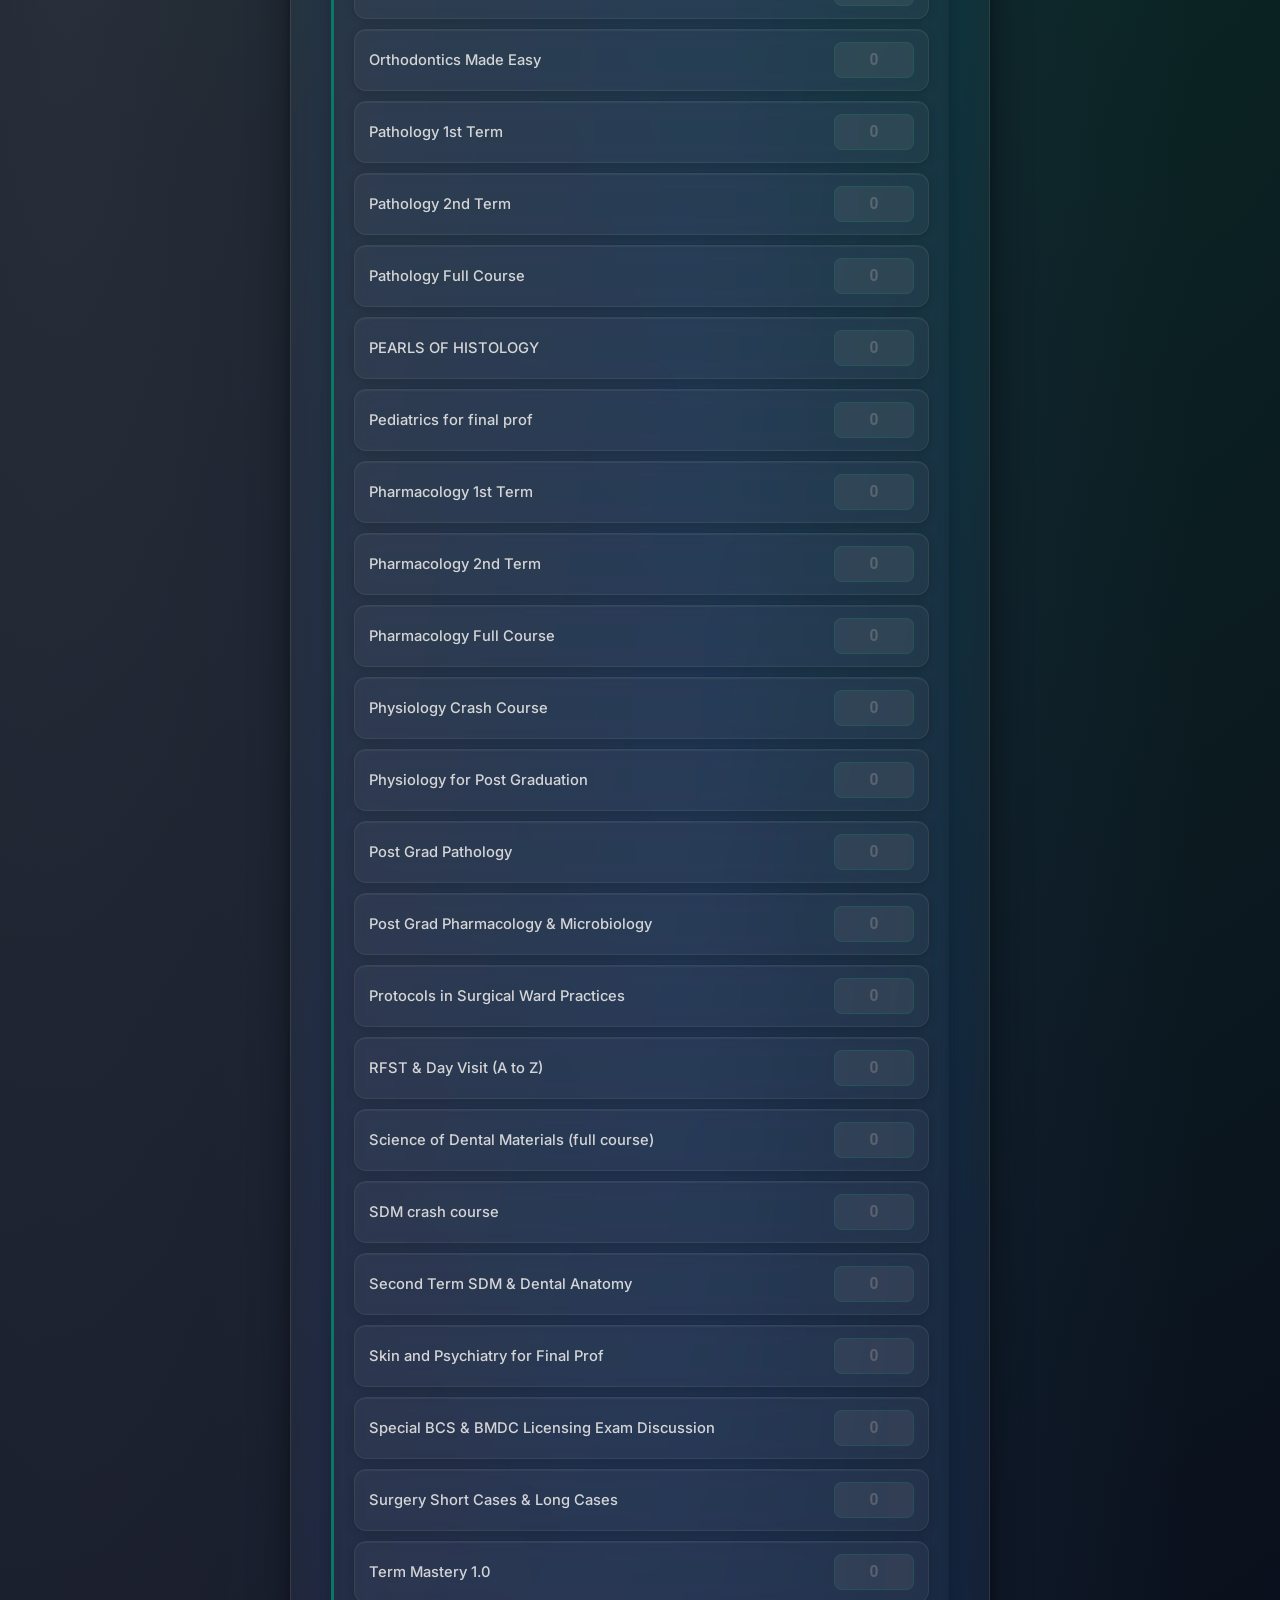
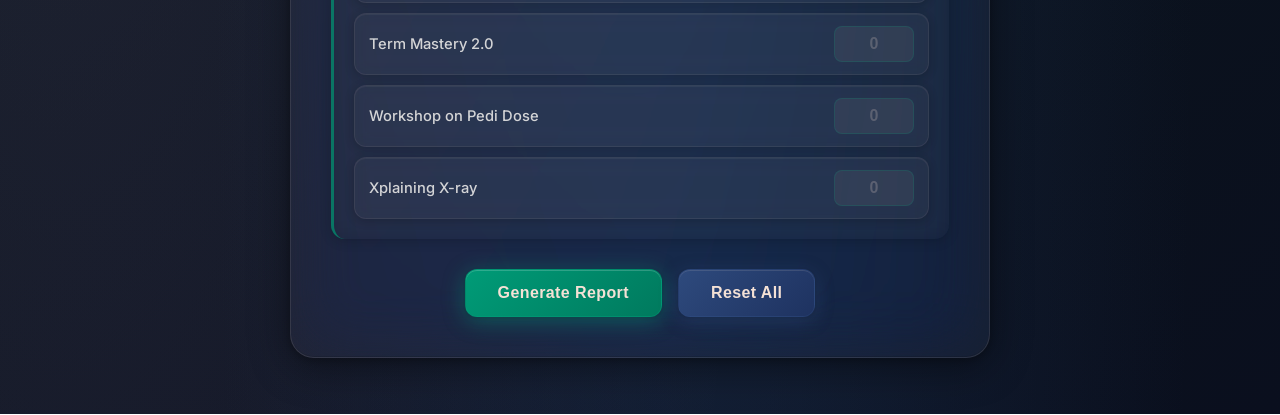
==== commit 3c6c1fd5: "update" ====
--- a/videoReport.html
+++ b/videoReport.html
@@ -20,7 +20,7 @@
       <!-- Input Page -->
       <div class="page active" id="inputPage">
         <div class="input-section">
-          <h1>🎥 Mediverse Video Upload Report</h1>
+          <h1> <span style="-webkit-text-fill-color:black;">🎥</span>  Mediverse Video Upload Report</h1>
 
           <div class="date-selector">
             <label for="reportDate"><strong>Select Date:</strong></label>
@@ -46,7 +46,7 @@
       <div class="page" id="reportPage">
         <div class="report-section">
           <div class="report-header">
-            <h1>🎥 Video Upload Report</h1>
+            <h1> <span style="-webkit-text-fill-color:black;">🎥</span>  Video Upload Report</h1>
             <div class="report-date" id="reportDateDisplay"></div>
           </div>
           <div id="reportContent"></div>
--- a/videoReportStyle.css
+++ b/videoReportStyle.css
@@ -1,232 +1,514 @@
-
-      * {
-        margin: 0;
-        padding: 0;
-        box-sizing: border-box;
-      }
-
-      body {
-        font-family: "Segoe UI", Tahoma, Geneva, Verdana, sans-serif;
-        background: linear-gradient(135deg, #e0f2fe 0%, #ddd6fe 100%);
-        min-height: 100vh;
-        padding: 2rem;
-      }
-
-      .container {
-        max-width: 700px;
-        margin: 0 auto;
-      }
-
-      .page {
-        display: none;
-      }
-
-      .page.active {
-        display: block;
-      }
-
-      .input-section {
-        background: white;
-        padding: 30px;
-        border-radius: 15px;
-        box-shadow: 0 10px 30px rgba(0, 0, 0, 0.2);
-      }
-
-      .report-section {
-        background: white;
-        padding: 40px;
-        border-radius: 15px;
-        box-shadow: 0 10px 30px rgba(0, 0, 0, 0.2);
-      }
-
-      h1 {
-        color: #667eea;
-        margin-bottom: 20px;
-        text-align: center;
-        font-size: 32px;
-      }
-
-      h2 {
-        color: #764ba2;
-        margin-bottom: 15px;
-        font-size: 24px;
-        border-bottom: 3px solid #667eea;
-        padding-bottom: 10px;
-      }
-
-      .date-selector {
-        margin-bottom: 25px;
-        text-align: center;
-      }
-
-      .date-selector input {
-        padding: 12px 20px;
-        font-size: 16px;
-        border: 2px solid #667eea;
-        border-radius: 8px;
-        outline: none;
-      }
-
-      .video-section {
-        margin-bottom: 30px;
-        padding: 20px;
-        background: #f9f9f9;
-        border-radius: 10px;
-        border-left: 5px solid #667eea;
-      }
-
-      .video-course-item {
-        display: flex;
-        align-items: center;
-        margin-bottom: 12px;
-        padding: 10px;
-        background: white;
-        border-radius: 8px;
-      }
-
-      .course-name {
-        flex: 1;
-        font-size: 15px;
-        color: #333;
-      }
-
-      .course-input {
-        width: 80px;
-        padding: 8px;
-        border: 2px solid #ddd;
-        border-radius: 6px;
-        text-align: center;
-        font-size: 16px;
-        outline: none;
-      }
-
-      .course-input:focus {
-        border-color: #667eea;
-      }
-      .btn-container {
-        display: flex;
-        gap: 1rem;
-        justify-content: center;
-        margin-top: 2rem;
-      }
-
-      .button-group {
-        display: flex;
-        gap: 15px;
-        justify-content: center;
-        margin-top: 25px;
-      }
-
-      .btn {
-        padding: 14px 30px;
-        font-size: 16px;
-        border: none;
-        border-radius: 8px;
-        cursor: pointer;
-        transition: all 0.3s;
-        font-weight: 600;
-      }
-
-      .btn-generate {
-        background: #667eea;
-        color: white;
-      }
-
-      .btn-generate:hover {
-        background: #5568d3;
-        transform: translateY(-2px);
-        box-shadow: 0 5px 15px rgba(102, 126, 234, 0.4);
-      }
-
-      .btn-reset {
-        background: #e74c3c;
-        color: white;
-      }
-
-      .btn-reset:hover {
-        background: #c0392b;
-        transform: translateY(-2px);
-      }
-
-      .btn-back {
-        background: #95a5a6;
-        color: white;
-      }
-
-      .btn-back:hover {
-        background: #7f8c8d;
-        transform: translateY(-2px);
-      }
-
-      .report-header {
-        text-align: center;
-        margin-bottom: 30px;
-        padding-bottom: 20px;
-        border-bottom: 3px solid #667eea;
-      }
-
-      .report-date {
-        font-size: 20px;
-        color: #666;
-        margin-top: 10px;
-      }
-
-      .report-course {
-        display: flex;
-        justify-content: space-between;
-        padding: 12px 20px;
-        margin-bottom: 8px;
-        background: #f5f5f5;
-        border-radius: 6px;
-        border-left: 4px solid #667eea;
-      }
-
-      .report-course-name {
-        color: #333;
-        font-size: 16px;
-      }
-
-      .report-course-count {
-        font-weight: bold;
-        color: #667eea;
-        font-size: 18px;
-      }
-
-      .total-section {
-        margin-top: 30px;
-        padding: 20px;
-        background: linear-gradient(135deg, #667eea 0%, #764ba2 100%);
-        color: white;
-        border-radius: 10px;
-        text-align: center;
-      }
-
-      .total-title {
-        font-size: 24px;
-        margin-bottom: 10px;
-      }
-
-      .total-count {
-        font-size: 48px;
-        font-weight: bold;
-      }
-
-      .video-grid {
-        /* display: grid;
-            grid-template-columns: repeat(auto-fill, minmax(300px, 1fr)); */
-        display: flex;
-        flex-direction: column;
-        justify-content: center;
-        justify-items: center;
-        gap: 12px;
-      }
-
-      .no-data {
-        text-align: center;
-        color: #999;
-        font-size: 18px;
-        padding: 40px;
-        background: #f9f9f9;
-        border-radius: 10px;
-        margin: 20px 0;
-      }+@import url('https://fonts.googleapis.com/css2?family=Inter:wght@300;400;500;600;700;800&family=DM+Sans:wght@400;500;600;700&display=swap');
+
+* {
+  margin: 0;
+  padding: 0;
+  box-sizing: border-box;
+}
+
+body {
+  font-family: "Inter", "Segoe UI", sans-serif;
+  background:
+    radial-gradient(ellipse at 15% 25%, rgba(0, 155, 119, 0.28) 0%, transparent 50%),
+    radial-gradient(ellipse at 85% 10%, rgba(91, 46, 145, 0.32) 0%, transparent 48%),
+    radial-gradient(ellipse at 55% 85%, rgba(46, 74, 125, 0.3) 0%, transparent 50%),
+    radial-gradient(ellipse at 5% 75%, rgba(167, 123, 202, 0.18) 0%, transparent 45%),
+    radial-gradient(ellipse at 90% 60%, rgba(0, 155, 119, 0.15) 0%, transparent 40%),
+    linear-gradient(145deg, #0e1a14 0%, #121628 35%, #0d1f1a 65%, #0a0f1e 100%);
+  min-height: 100vh;
+  padding: 2rem;
+  overflow-x: hidden;
+  position: relative;
+}
+
+/* Ambient floating orbs */
+body::before {
+  content: '';
+  position: fixed;
+  top: -100px;
+  left: -80px;
+  width: 480px;
+  height: 480px;
+  background: radial-gradient(circle, rgba(0, 155, 119, 0.14) 0%, transparent 70%);
+  border-radius: 50%;
+  pointer-events: none;
+  z-index: 0;
+  animation: orbFloat1 14s ease-in-out infinite;
+}
+
+body::after {
+  content: '';
+  position: fixed;
+  bottom: -80px;
+  right: -60px;
+  width: 420px;
+  height: 420px;
+  background: radial-gradient(circle, rgba(91, 46, 145, 0.16) 0%, transparent 70%);
+  border-radius: 50%;
+  pointer-events: none;
+  z-index: 0;
+  animation: orbFloat2 18s ease-in-out infinite;
+}
+
+@keyframes orbFloat1 {
+  0%, 100% { transform: translate(0, 0) scale(1); }
+  50%       { transform: translate(45px, 35px) scale(1.12); }
+}
+@keyframes orbFloat2 {
+  0%, 100% { transform: translate(0, 0) scale(1); }
+  50%       { transform: translate(-35px, -45px) scale(1.09); }
+}
+
+/* ===== CONTAINER ===== */
+.container {
+  max-width: 700px;
+  margin: 0 auto;
+  position: relative;
+  z-index: 1;
+}
+
+/* ===== PAGE VISIBILITY ===== */
+.page         { display: none; }
+.page.active  { display: block; }
+
+/* ===== SHARED GLASS PANEL (input-section & report-section) ===== */
+.input-section,
+.report-section {
+  background: rgba(244, 225, 213, 0.045);
+  backdrop-filter: blur(32px) saturate(170%);
+  -webkit-backdrop-filter: blur(32px) saturate(170%);
+  border: 1px solid rgba(244, 225, 213, 0.1);
+  border-radius: 1.5rem;
+  box-shadow:
+    0 8px 40px rgba(0, 0, 0, 0.45),
+    0 2px 8px rgba(0, 0, 0, 0.25),
+    inset 0 1px 0 rgba(244, 225, 213, 0.13),
+    inset 0 -1px 0 rgba(0, 0, 0, 0.12);
+  padding: 40px;
+  margin-bottom: 1.5rem;
+  position: relative;
+  overflow: hidden;
+  transition: box-shadow 0.3s ease, border-color 0.3s ease;
+}
+
+/* Top shimmer line */
+.input-section::before,
+.report-section::before {
+  content: '';
+  position: absolute;
+  top: 0; left: 0; right: 0;
+  height: 1px;
+  background: linear-gradient(90deg,
+    transparent 0%,
+    rgba(244, 225, 213, 0.25) 25%,
+    rgba(0, 155, 119, 0.55) 50%,
+    rgba(244, 225, 213, 0.25) 75%,
+    transparent 100%
+  );
+}
+
+.input-section:hover,
+.report-section:hover {
+  border-color: rgba(0, 155, 119, 0.22);
+  box-shadow:
+    0 14px 52px rgba(0, 0, 0, 0.5),
+    0 4px 14px rgba(0, 155, 119, 0.12),
+    inset 0 1px 0 rgba(244, 225, 213, 0.18),
+    inset 0 -1px 0 rgba(0, 0, 0, 0.12);
+}
+
+/* ===== TYPOGRAPHY ===== */
+h1 {
+  font-family: 'DM Sans', sans-serif;
+  font-size: 2rem;
+  font-weight: 700;
+  margin-bottom: 20px;
+  text-align: center;
+  letter-spacing: -0.025em;
+  background: linear-gradient(135deg, #F4E1D5 0%, #A77BCA 45%, #009B77 100%);
+  -webkit-background-clip: text;
+  -webkit-text-fill-color: transparent;
+  background-clip: text;
+  filter: drop-shadow(0 0 28px rgba(0, 155, 119, 0.3));
+}
+
+h2 {
+  font-family: 'DM Sans', sans-serif;
+  background: linear-gradient(135deg, #A77BCA 0%, #5B2E91 100%);
+  -webkit-background-clip: text;
+  -webkit-text-fill-color: transparent;
+  background-clip: text;
+  font-size: 1.45rem;
+  font-weight: 700;
+  margin-bottom: 15px;
+  padding-bottom: 10px;
+  border-bottom: 1px solid rgba(0, 155, 119, 0.2);
+  position: relative;
+}
+
+h2::after {
+  content: '';
+  position: absolute;
+  bottom: -1px;
+  left: 0;
+  width: 56px;
+  height: 2px;
+  background: linear-gradient(90deg, #009B77, transparent);
+  border-radius: 1px;
+}
+
+/* ===== DATE SELECTOR ===== */
+.date-selector {
+  margin-bottom: 25px;
+  text-align: center;
+}
+
+.date-selector input {
+  padding: 0.75rem 1.25rem;
+  background: rgba(244, 225, 213, 0.06);
+  border: 1px solid rgba(0, 155, 119, 0.28);
+  border-radius: 0.625rem;
+  font-size: 1rem;
+  color: #F4E1D5;
+  backdrop-filter: blur(10px);
+  -webkit-backdrop-filter: blur(10px);
+  transition: all 0.25s ease;
+}
+
+.date-selector input:focus {
+  outline: none;
+  border-color: rgba(0, 155, 119, 0.65);
+  background: rgba(0, 155, 119, 0.08);
+  box-shadow: 0 0 0 3px rgba(0, 155, 119, 0.12), 0 0 20px rgba(0, 155, 119, 0.08);
+}
+
+.date-selector input::-webkit-calendar-picker-indicator {
+  filter: invert(1) opacity(0.5);
+  cursor: pointer;
+}
+
+/* ===== VIDEO SECTION (mentor-level grouping) ===== */
+.video-section {
+  margin-bottom: 30px;
+  padding: 20px;
+  background: rgba(29, 45, 73, 0.112);
+  border-radius: 0.875rem;
+  border-left: 3px solid #009673b4;
+  backdrop-filter: blur(12px);
+  -webkit-backdrop-filter: blur(12px);
+  box-shadow: inset 0 1px 0 rgba(244, 225, 213, 0.06), 0 2px 12px rgba(0, 0, 0, 0.2);
+}
+
+/* ===== VIDEO GRID ===== */
+.video-grid {
+  display: flex;
+  flex-direction: column;
+  justify-content: center;
+  justify-items: center;
+  gap: 10px;
+}
+
+/* ===== INDIVIDUAL VIDEO / COURSE ITEM ===== */
+.video-course-item {
+  display: flex;
+  align-items: center;
+  padding: 12px 14px;
+  background: rgba(244, 225, 213, 0.04);
+  border: 1px solid rgba(244, 225, 213, 0.07);
+  border-radius: 0.75rem;
+  backdrop-filter: blur(10px);
+  -webkit-backdrop-filter: blur(10px);
+  transition: all 0.25s ease;
+  box-shadow: 0 2px 10px rgba(0, 0, 0, 0.2), inset 0 1px 0 rgba(244, 225, 213, 0.05);
+}
+
+.video-course-item:hover {
+  background: rgba(0, 155, 119, 0.07);
+  border-color: rgba(0, 155, 119, 0.18);
+  box-shadow: 0 4px 18px rgba(0, 0, 0, 0.28), inset 0 1px 0 rgba(0, 155, 119, 0.1);
+  transform: translateY(-1px);
+}
+
+/* ===== COURSE NAME (inside video-course-item) ===== */
+.course-name {
+  flex: 1;
+  font-size: 0.92rem;
+  font-weight: 500;
+  color: rgba(225, 225, 225, 0.933);
+}
+
+/* ===== SMALL NUMBER INPUT ===== */
+.course-input {
+  width: 80px;
+  padding: 8px 10px;
+  background: rgba(244, 225, 213, 0.06);
+  border: 1px solid rgba(0, 155, 119, 0.2);
+  border-radius: 0.5rem;
+  text-align: center;
+  font-size: 1rem;
+  font-weight: 600;
+  color: #F4E1D5;
+  transition: all 0.25s ease;
+}
+
+.course-input::placeholder {
+  color: rgba(244, 225, 213, 0.22);
+}
+
+.course-input:focus {
+  outline: none;
+  border-color: rgba(0, 155, 119, 0.55);
+  background: rgba(0, 155, 119, 0.07);
+  box-shadow: 0 0 0 3px rgba(0, 155, 119, 0.1);
+}
+
+/* ===== BUTTON GROUPS ===== */
+.btn-container,
+.button-group {
+  display: flex;
+  gap: 1rem;
+  justify-content: center;
+  margin-top: 25px;
+}
+
+.btn {
+  padding: 0.875rem 2rem;
+  font-size: 1rem;
+  font-weight: 600;
+  border: none;
+  border-radius: 0.75rem;
+  cursor: pointer;
+  transition: all 0.3s ease;
+  position: relative;
+  overflow: hidden;
+  letter-spacing: 0.025em;
+}
+
+.btn::before {
+  content: '';
+  position: absolute;
+  inset: 0;
+  background: linear-gradient(135deg, rgba(255,255,255,0.13) 0%, transparent 60%);
+  opacity: 0;
+  transition: opacity 0.3s ease;
+}
+
+.btn:hover::before { opacity: 1; }
+
+/* Generate — #009B77 teal */
+.btn-generate {
+  background: linear-gradient(135deg, #009B77 0%, #007a5e 100%);
+  color: #F4E1D5;
+  box-shadow:
+    0 4px 22px rgba(0, 155, 119, 0.45),
+    0 1px 4px rgba(0, 0, 0, 0.25),
+    inset 0 1px 0 rgba(255, 255, 255, 0.18);
+  border: 1px solid rgba(0, 155, 119, 0.4);
+}
+
+.btn-generate:hover {
+  background: linear-gradient(135deg, #00b589 0%, #009B77 100%);
+  box-shadow:
+    0 8px 32px rgba(0, 155, 119, 0.6),
+    0 2px 8px rgba(0, 0, 0, 0.3),
+    inset 0 1px 0 rgba(255, 255, 255, 0.22);
+  transform: translateY(-2px);
+}
+
+.btn-generate:active { transform: translateY(0); }
+
+/* Reset — warm deep navy #2e4a7d */
+.btn-reset {
+  background: linear-gradient(135deg, #2e4a7d 0%, #1e3260 100%);
+  color: #F4E1D5;
+  box-shadow:
+    0 4px 18px rgba(46, 74, 125, 0.45),
+    0 1px 4px rgba(0, 0, 0, 0.25),
+    inset 0 1px 0 rgba(244, 225, 213, 0.12);
+  border: 1px solid rgba(46, 74, 125, 0.4);
+}
+
+.btn-reset:hover {
+  background: linear-gradient(135deg, #3a5c99 0%, #2e4a7d 100%);
+  box-shadow:
+    0 8px 28px rgba(46, 74, 125, 0.55),
+    0 2px 8px rgba(0, 0, 0, 0.3),
+    inset 0 1px 0 rgba(244, 225, 213, 0.18);
+  transform: translateY(-2px);
+}
+
+/* Back — frosted glass */
+.btn-back {
+  background: rgba(244, 225, 213, 0.07);
+  color: rgba(244, 225, 213, 0.85);
+  box-shadow:
+    0 4px 16px rgba(0, 0, 0, 0.22),
+    inset 0 1px 0 rgba(244, 225, 213, 0.1);
+  border: 1px solid rgba(244, 225, 213, 0.12);
+  backdrop-filter: blur(10px);
+  -webkit-backdrop-filter: blur(10px);
+}
+
+.btn-back:hover {
+  background: rgba(244, 225, 213, 0.12);
+  border-color: rgba(167, 123, 202, 0.35);
+  color: #F4E1D5;
+  transform: translateY(-2px);
+  box-shadow: 0 6px 22px rgba(0, 0, 0, 0.3);
+}
+
+/* ===== REPORT HEADER ===== */
+.report-header {
+  text-align: center;
+  margin-bottom: 30px;
+  padding-bottom: 20px;
+  border-bottom: 1px solid rgba(0, 155, 119, 0.25);
+}
+
+.report-date {
+  display: inline-block;
+  font-size: 1rem;
+  font-weight: 500;
+  color: rgba(232, 232, 232, 0.85);
+  margin-top: 10px;
+  background: rgba(46, 74, 125, 0.18);
+  border: 1px solid rgba(46, 74, 125, 0.35);
+  border-radius: 0.75rem;
+  padding: 10px 24px;
+  backdrop-filter: blur(10px);
+  -webkit-backdrop-filter: blur(10px);
+  box-shadow: inset 0 1px 0 rgba(244, 225, 213, 0.07);
+}
+
+/* ===== REPORT COURSE ROW ===== */
+.report-course {
+  display: flex;
+  justify-content: space-between;
+  align-items: center;
+  padding: 12px 18px;
+  margin-bottom: 8px;
+  background: rgba(244, 225, 213, 0.035);
+  border: 1px solid rgba(244, 225, 213, 0.07);
+  border-left: 3px solid rgba(0, 155, 119, 0.45);
+  border-radius: 0 0.65rem 0.65rem 0;
+  backdrop-filter: blur(8px);
+  -webkit-backdrop-filter: blur(8px);
+  transition: all 0.2s ease;
+  box-shadow: inset 0 1px 0 rgba(244, 225, 213, 0.04);
+}
+
+.report-course:hover {
+  background: rgba(0, 155, 119, 0.06);
+  border-color: rgba(0, 155, 119, 0.16);
+  border-left-color: rgba(0, 155, 119, 0.6);
+  transform: translateX(3px);
+}
+
+.report-course-name {
+  color: rgba(244, 225, 213, 0.82);
+  font-size: 0.95rem;
+  font-weight: 500;
+}
+
+.report-course-count {
+  background: rgba(0, 155, 119, 0.14);
+  border: 1px solid rgba(0, 155, 119, 0.3);
+  color: #5DCAA5;
+  padding: 0.3rem 0.9rem;
+  border-radius: 2rem;
+  font-weight: 700;
+  font-size: 1rem;
+  letter-spacing: 0.02em;
+  box-shadow: 0 0 10px rgba(0, 155, 119, 0.1);
+}
+
+/* ===== TOTAL SECTION ===== */
+.total-section {
+  margin-top: 30px;
+  padding: 1.75rem 2rem;
+  background: linear-gradient(135deg,
+    rgba(0, 155, 119, 0.32) 0%,
+    rgba(46, 74, 125, 0.38) 50%,
+    rgba(91, 46, 145, 0.28) 100%
+  );
+  backdrop-filter: blur(20px) saturate(160%);
+  -webkit-backdrop-filter: blur(20px) saturate(160%);
+  border: 1px solid rgba(0, 155, 119, 0.3);
+  border-radius: 1.25rem;
+  text-align: center;
+  position: relative;
+  overflow: hidden;
+  box-shadow:
+    0 16px 48px rgba(0, 155, 119, 0.22),
+    0 4px 16px rgba(0, 0, 0, 0.35),
+    inset 0 1px 0 rgba(244, 225, 213, 0.15);
+}
+
+/* shimmer line on top */
+.total-section::after {
+  content: '';
+  position: absolute;
+  top: 0; left: 0; right: 0;
+  height: 1px;
+  background: linear-gradient(90deg, transparent, rgba(0, 155, 119, 0.6) 50%, transparent);
+}
+
+/* inner glow orb */
+.total-section::before {
+  content: '';
+  position: absolute;
+  top: -50px; right: -50px;
+  width: 180px; height: 180px;
+  background: radial-gradient(circle, rgba(0, 155, 119, 0.18) 0%, transparent 70%);
+  border-radius: 50%;
+  pointer-events: none;
+}
+
+.total-title {
+  font-family: 'DM Sans', sans-serif;
+  font-size: 0.85rem;
+  font-weight: 600;
+  text-transform: uppercase;
+  letter-spacing: 0.14em;
+  color: rgba(244, 225, 213, 0.75);
+  margin-bottom: 8px;
+  position: relative;
+  z-index: 1;
+}
+
+.total-count {
+  font-family: 'DM Sans', sans-serif;
+  font-size: 3.5rem;
+  font-weight: 700;
+  letter-spacing: -0.02em;
+  color: #F4E1D5;
+  text-shadow: 0 0 30px rgba(0, 155, 119, 0.4);
+  position: relative;
+  z-index: 1;
+}
+
+/* ===== NO DATA STATE ===== */
+.no-data {
+  text-align: center;
+  color: rgba(167, 123, 202, 0.5);
+  font-size: 1rem;
+  padding: 40px;
+  background: rgba(244, 225, 213, 0.03);
+  border: 1px dashed rgba(244, 225, 213, 0.1);
+  border-radius: 0.875rem;
+  margin: 20px 0;
+  letter-spacing: 0.02em;
+}
+
+/* ===== SCROLLBAR ===== */
+::-webkit-scrollbar { width: 5px; }
+::-webkit-scrollbar-track { background: rgba(0,0,0,0.2); }
+::-webkit-scrollbar-thumb { background: rgba(0, 155, 119, 0.4); border-radius: 3px; }
+::-webkit-scrollbar-thumb:hover { background: rgba(0, 155, 119, 0.65); }
+
+/* ===== MISC ===== */
+input[type=number]::-webkit-outer-spin-button,
+input[type=number]::-webkit-inner-spin-button { -webkit-appearance: none; }
+input[type=number] { -moz-appearance: textfield; }
+
+::selection { background: rgba(0, 155, 119, 0.38); color: #F4E1D5; }
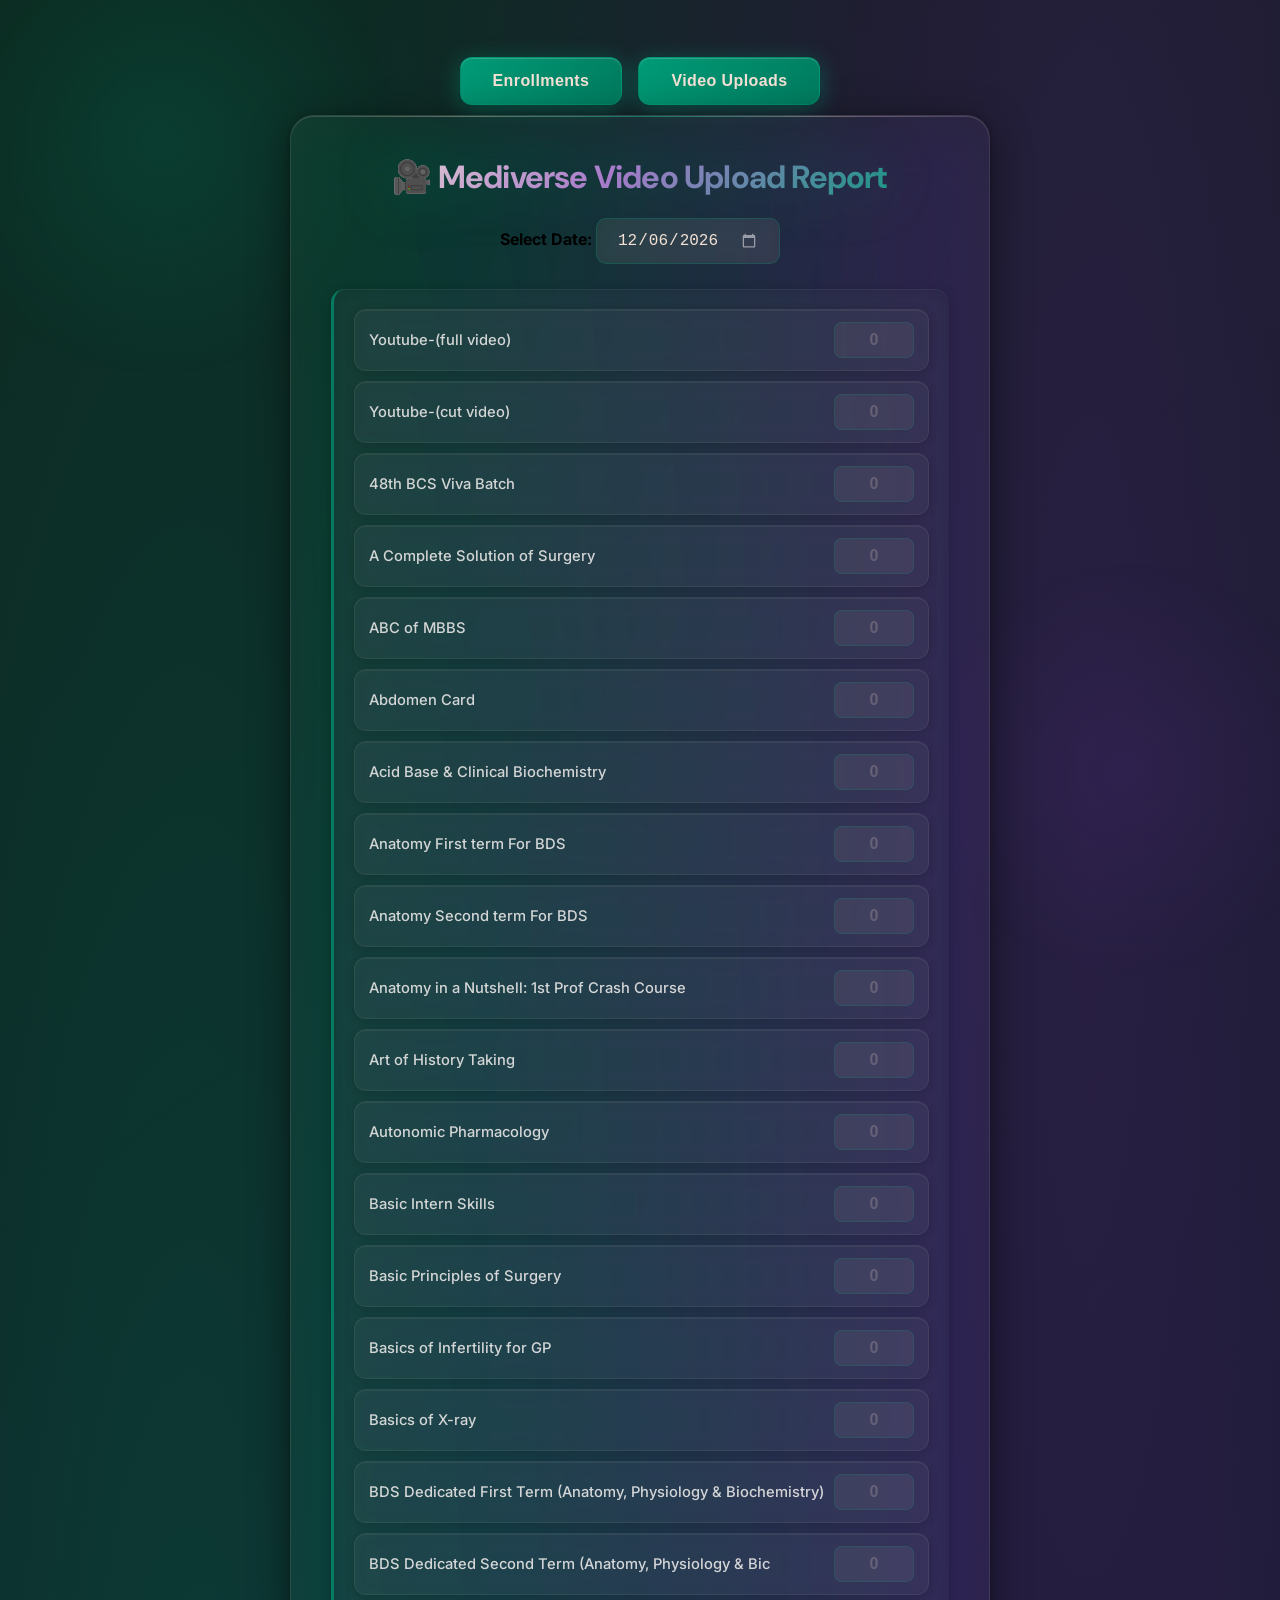
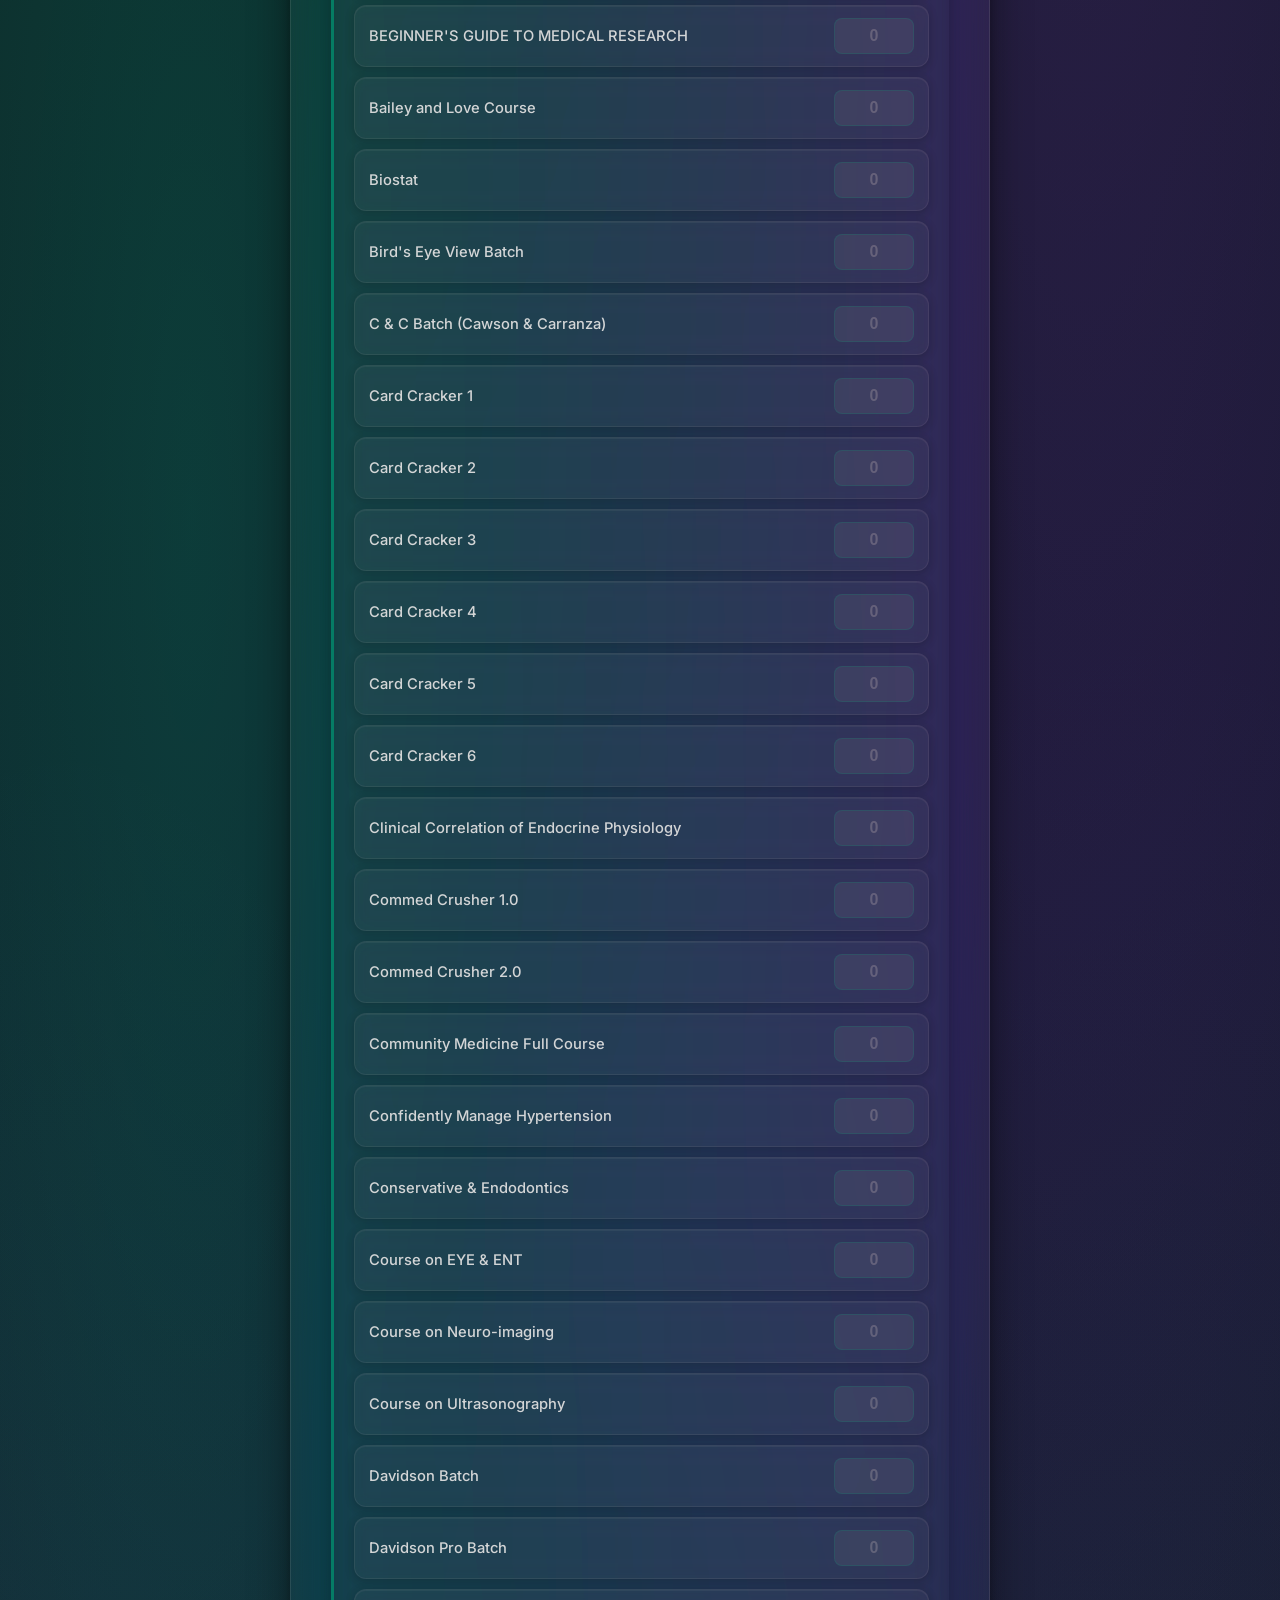
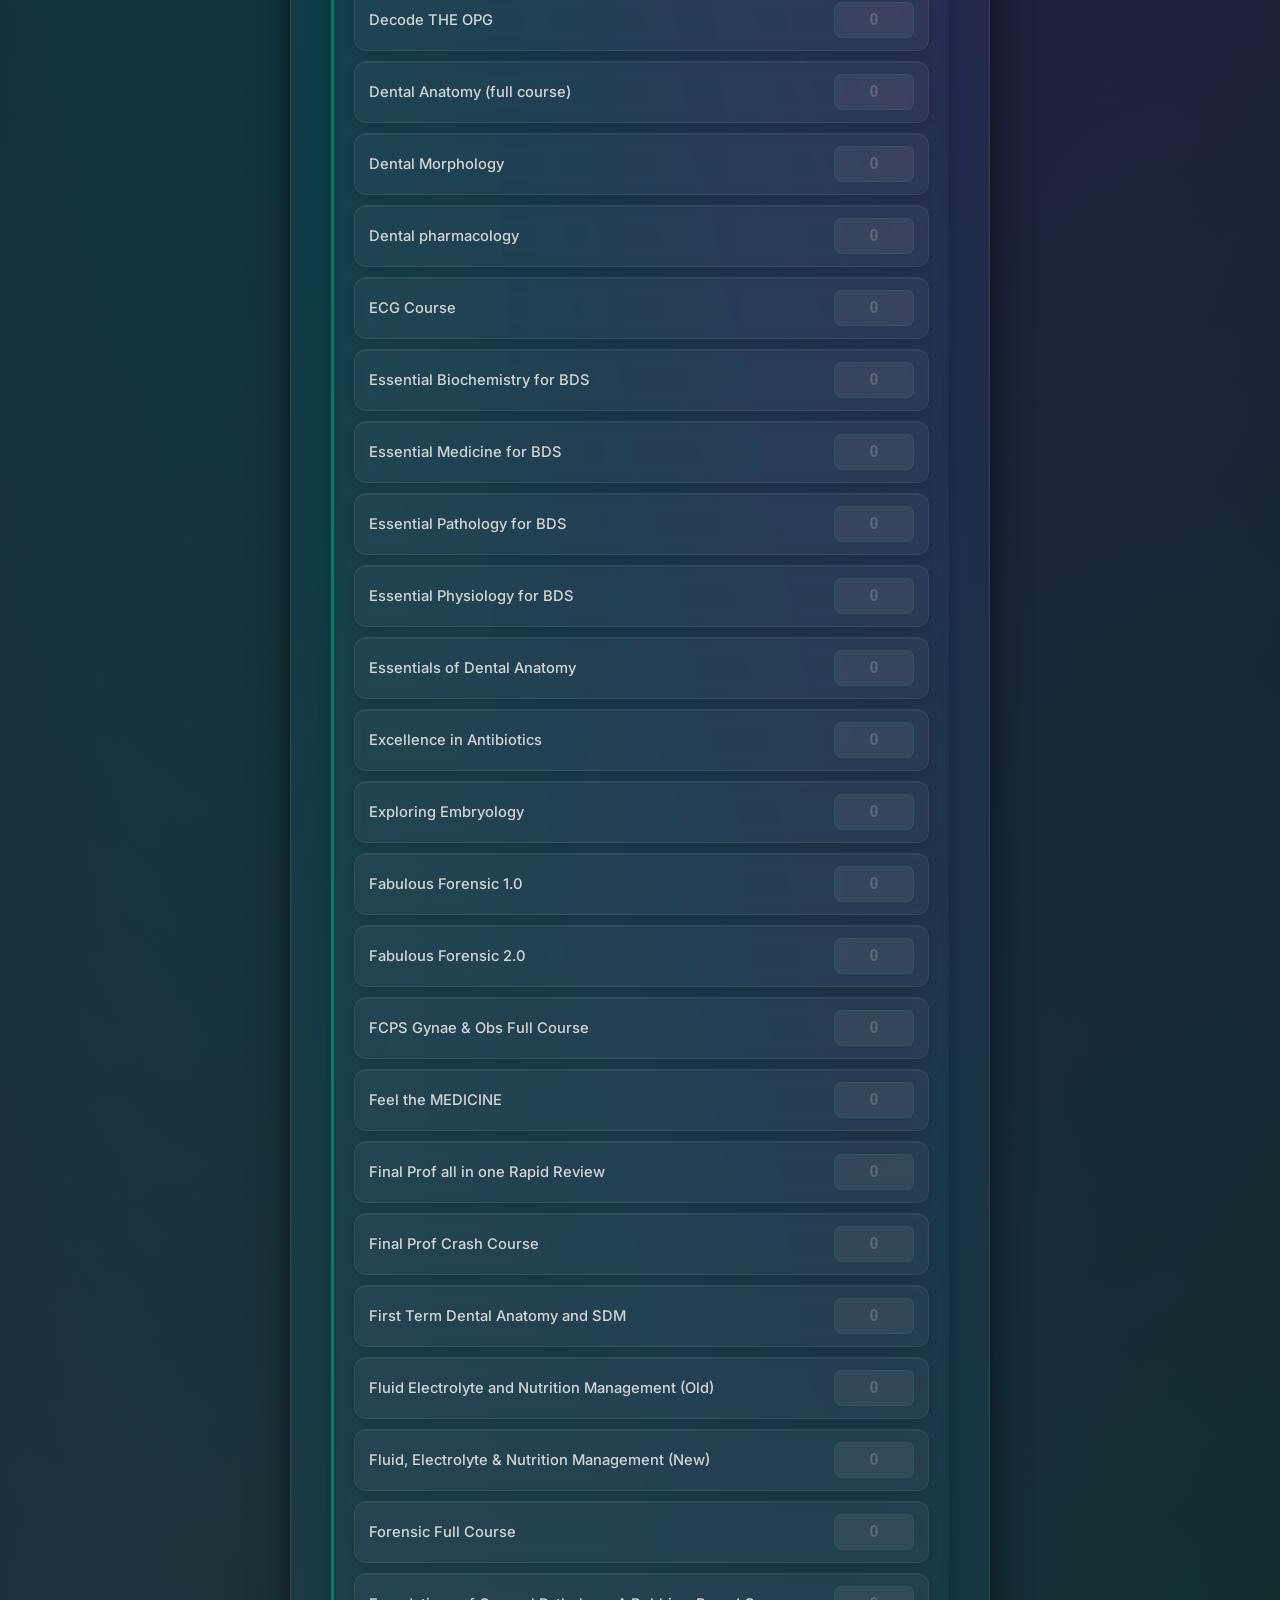
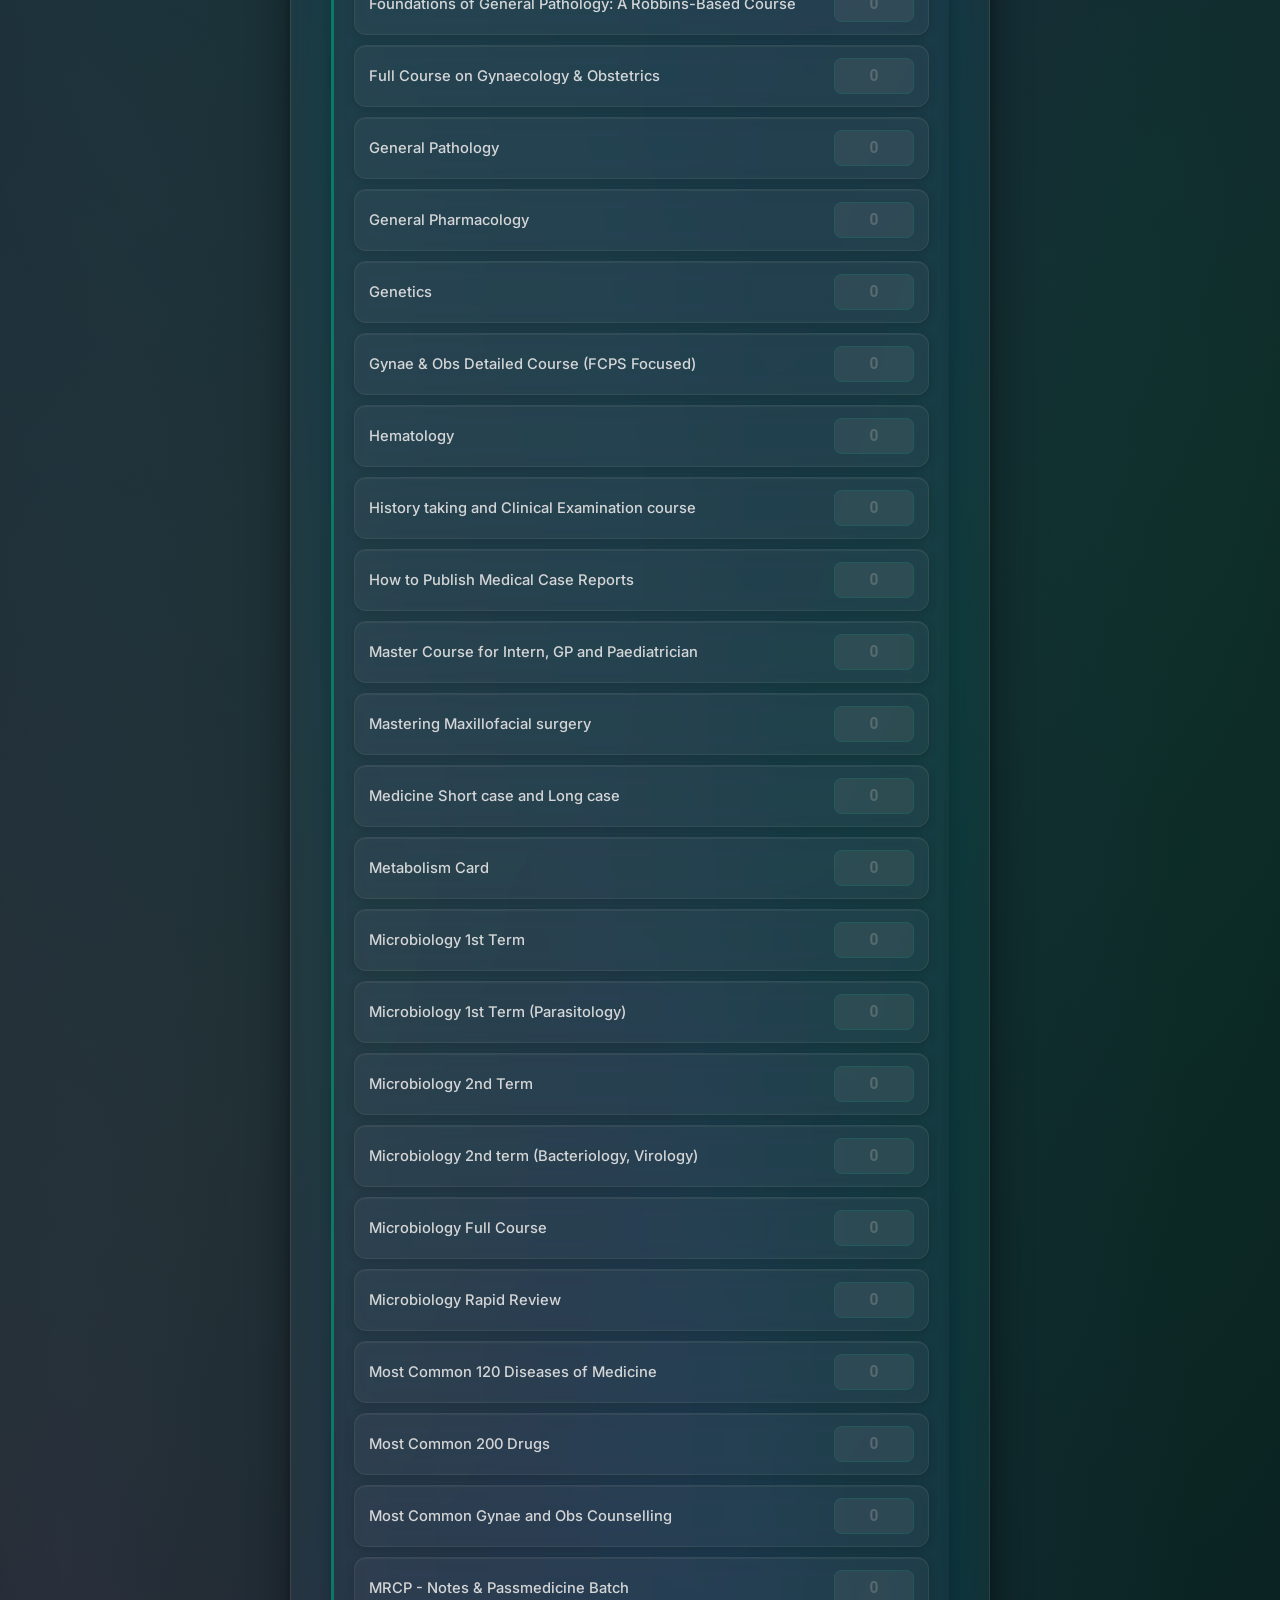
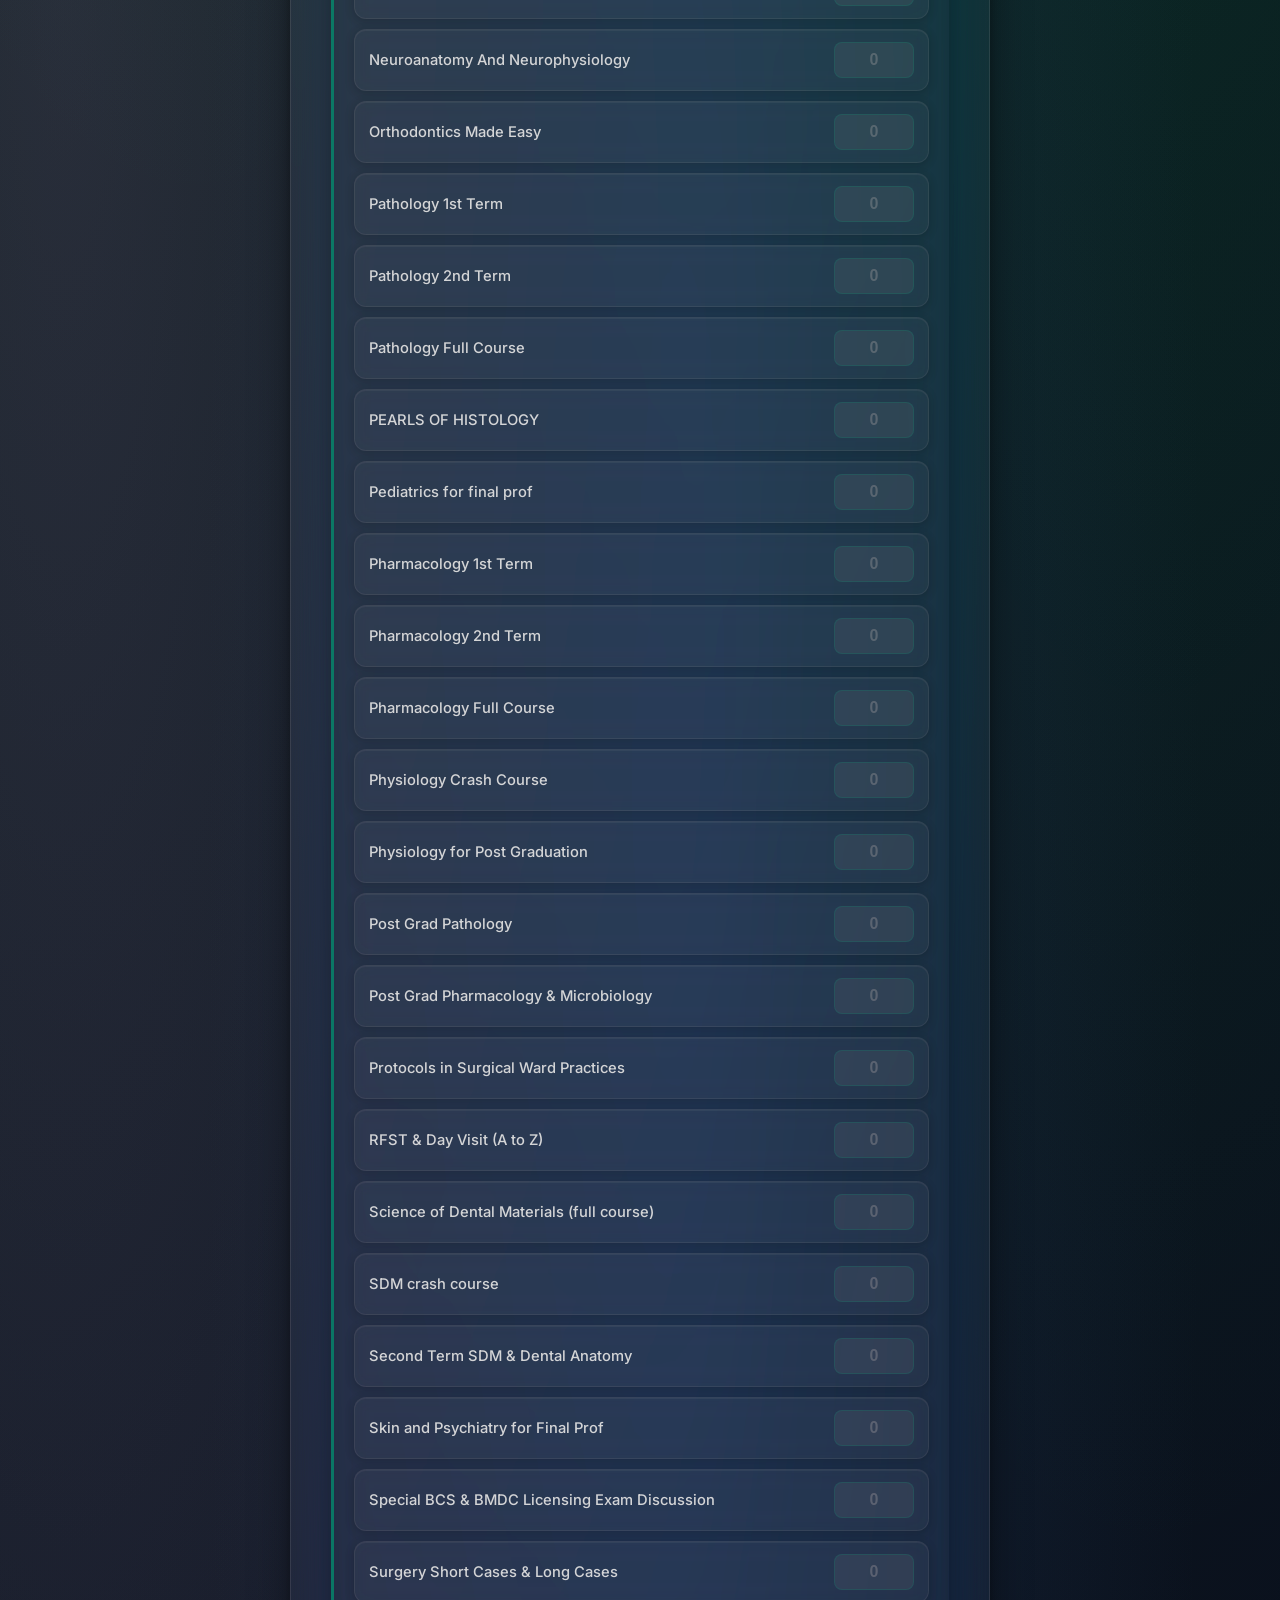
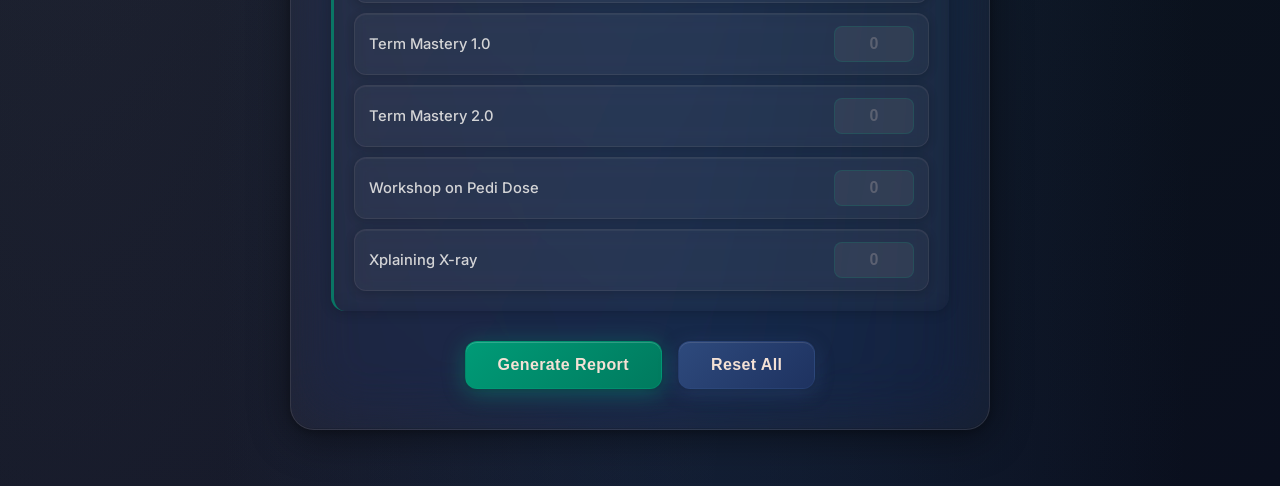
==== commit 965f828d: "update" ====
--- a/videoReport.html
+++ b/videoReport.html
@@ -83,6 +83,10 @@
           key: "anatomy_first_term_for_bds",
         },
         {
+          name: "Anatomy Second term For BDS",
+          key: "anatomy_second_term_for_bds",
+        },
+        {
           name: "Anatomy in a Nutshell: 1st Prof Crash Course",
           key: "anatomy_in_a_nutshell_1st_prof_crash_course",
         },
--- a/videoReportStyle.css
+++ b/videoReportStyle.css
@@ -1,3 +1,242 @@
+/* old css code */
+
+/* {
+        * {
+        margin: 0;
+        padding: 0;
+        box-sizing: border-box;
+      }
+
+      body {
+        font-family: "Segoe UI", Tahoma, Geneva, Verdana, sans-serif;
+        background: linear-gradient(135deg, #e0f2fe 0%, #ddd6fe 100%);
+        min-height: 100vh;
+        padding: 2rem;
+      }
+
+      .container {
+        max-width: 700px;
+        margin: 0 auto;
+      }
+
+      .page {
+        display: none;
+      }
+
+      .page.active {
+        display: block;
+      }
+
+      .input-section {
+        background: white;
+        padding: 30px;
+        border-radius: 15px;
+        box-shadow: 0 10px 30px rgba(0, 0, 0, 0.2);
+      }
+
+      .report-section {
+        background: white;
+        padding: 40px;
+        border-radius: 15px;
+        box-shadow: 0 10px 30px rgba(0, 0, 0, 0.2);
+      }
+
+      h1 {
+        color: #667eea;
+        margin-bottom: 20px;
+        text-align: center;
+        font-size: 32px;
+      }
+
+      h2 {
+        color: #764ba2;
+        margin-bottom: 15px;
+        font-size: 24px;
+        border-bottom: 3px solid #667eea;
+        padding-bottom: 10px;
+      }
+
+      .date-selector {
+        margin-bottom: 25px;
+        text-align: center;
+      }
+
+      .date-selector input {
+        padding: 12px 20px;
+        font-size: 16px;
+        border: 2px solid #667eea;
+        border-radius: 8px;
+        outline: none;
+      }
+
+      .video-section {
+        margin-bottom: 30px;
+        padding: 20px;
+        background: #f9f9f9;
+        border-radius: 10px;
+        border-left: 5px solid #667eea;
+      }
+
+      .video-course-item {
+        display: flex;
+        align-items: center;
+        margin-bottom: 12px;
+        padding: 10px;
+        background: white;
+        border-radius: 8px;
+      }
+
+      .course-name {
+        flex: 1;
+        font-size: 15px;
+        color: #333;
+      }
+
+      .course-input {
+        width: 80px;
+        padding: 8px;
+        border: 2px solid #ddd;
+        border-radius: 6px;
+        text-align: center;
+        font-size: 16px;
+        outline: none;
+      }
+
+      .course-input:focus {
+        border-color: #667eea;
+      }
+      .btn-container {
+        display: flex;
+        gap: 1rem;
+        justify-content: center;
+        margin-top: 2rem;
+      }
+
+      .button-group {
+        display: flex;
+        gap: 15px;
+        justify-content: center;
+        margin-top: 25px;
+      }
+
+      .btn {
+        padding: 14px 30px;
+        font-size: 16px;
+        border: none;
+        border-radius: 8px;
+        cursor: pointer;
+        transition: all 0.3s;
+        font-weight: 600;
+      }
+
+      .btn-generate {
+        background: #667eea;
+        color: white;
+      }
+
+      .btn-generate:hover {
+        background: #5568d3;
+        transform: translateY(-2px);
+        box-shadow: 0 5px 15px rgba(102, 126, 234, 0.4);
+      }
+
+      .btn-reset {
+        background: #e74c3c;
+        color: white;
+      }
+
+      .btn-reset:hover {
+        background: #c0392b;
+        transform: translateY(-2px);
+      }
+
+      .btn-back {
+        background: #95a5a6;
+        color: white;
+      }
+
+      .btn-back:hover {
+        background: #7f8c8d;
+        transform: translateY(-2px);
+      }
+
+      .report-header {
+        text-align: center;
+        margin-bottom: 30px;
+        padding-bottom: 20px;
+        border-bottom: 3px solid #667eea;
+      }
+
+      .report-date {
+        font-size: 20px;
+        color: #666;
+        margin-top: 10px;
+      }
+
+      .report-course {
+        display: flex;
+        justify-content: space-between;
+        padding: 12px 20px;
+        margin-bottom: 8px;
+        background: #f5f5f5;
+        border-radius: 6px;
+        border-left: 4px solid #667eea;
+      }
+
+      .report-course-name {
+        color: #333;
+        font-size: 16px;
+      }
+
+      .report-course-count {
+        font-weight: bold;
+        color: #667eea;
+        font-size: 18px;
+      }
+
+      .total-section {
+        margin-top: 30px;
+        padding: 20px;
+        background: linear-gradient(135deg, #667eea 0%, #764ba2 100%);
+        color: white;
+        border-radius: 10px;
+        text-align: center;
+      }
+
+      .total-title {
+        font-size: 24px;
+        margin-bottom: 10px;
+      }
+
+      .total-count {
+        font-size: 48px;
+        font-weight: bold;
+      }
+
+      .video-grid {
+         display: grid;
+            grid-template-columns: repeat(auto-fill, minmax(300px, 1fr)); 
+        display: flex;
+        flex-direction: column;
+        justify-content: center;
+        justify-items: center;
+        gap: 12px;
+      }
+
+      .no-data {
+        text-align: center;
+        color: #999;
+        font-size: 18px;
+        padding: 40px;
+        background: #f9f9f9;
+        border-radius: 10px;
+        margin: 20px 0;
+      }
+} 
+
+*/
+
+/* ================================================= */
 @import url('https://fonts.googleapis.com/css2?family=Inter:wght@300;400;500;600;700;800&family=DM+Sans:wght@400;500;600;700&display=swap');
 
 * {
@@ -511,4 +750,4 @@
 input[type=number]::-webkit-inner-spin-button { -webkit-appearance: none; }
 input[type=number] { -moz-appearance: textfield; }
 
-::selection { background: rgba(0, 155, 119, 0.38); color: #F4E1D5; }+::selection { background: rgba(0, 155, 119, 0.38); color: #F4E1D5; }
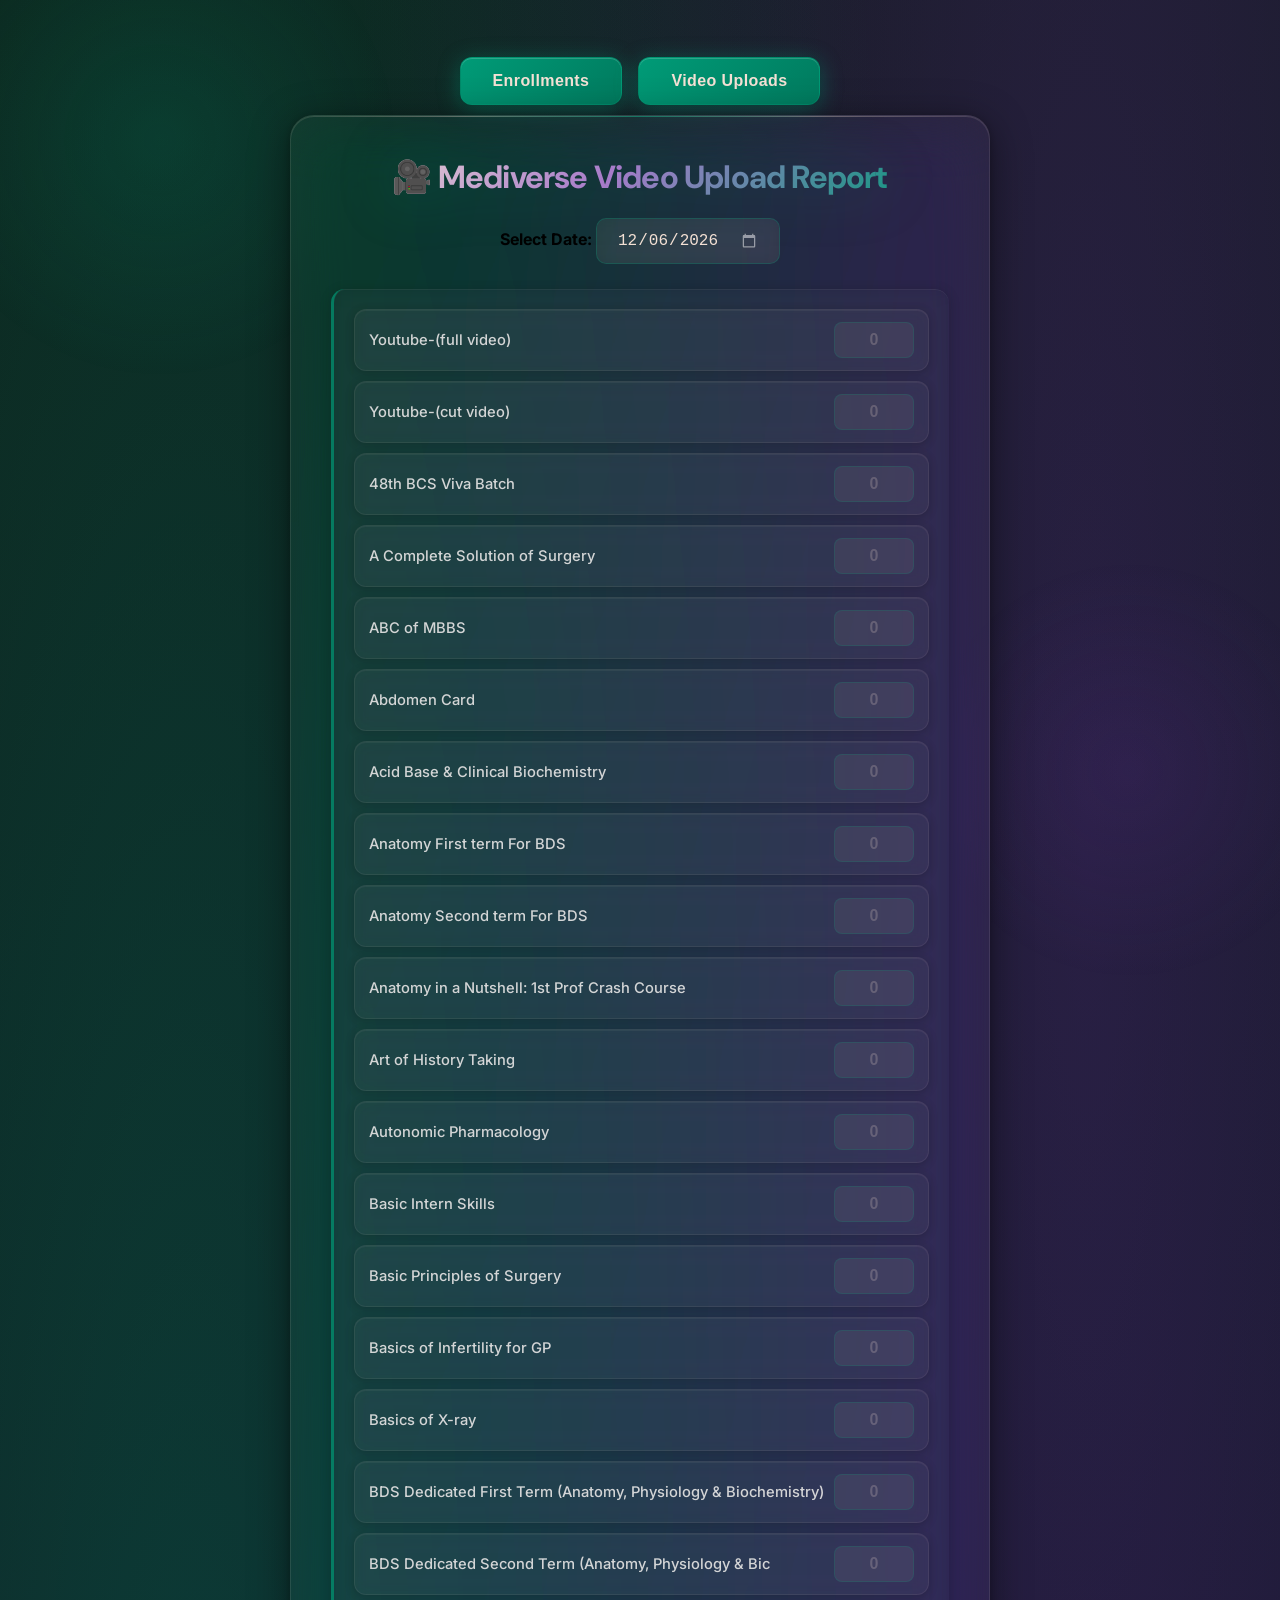
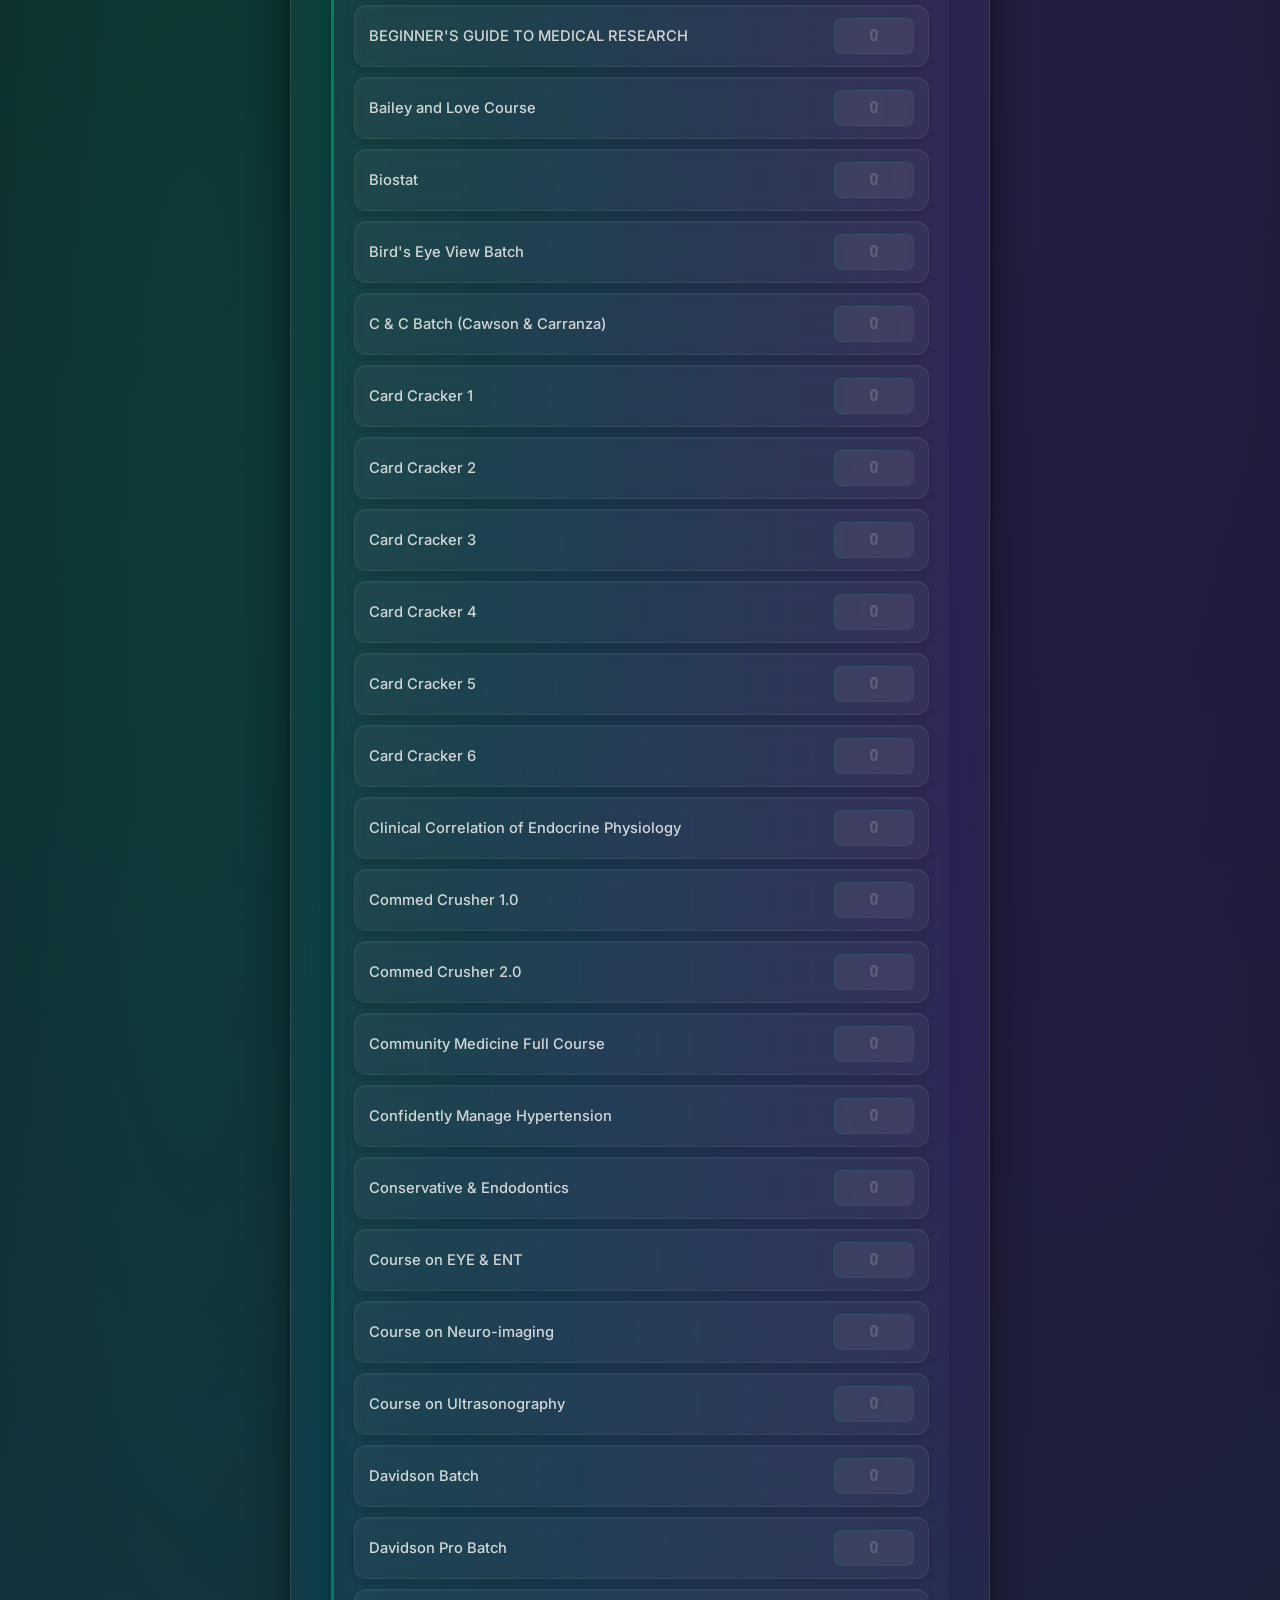
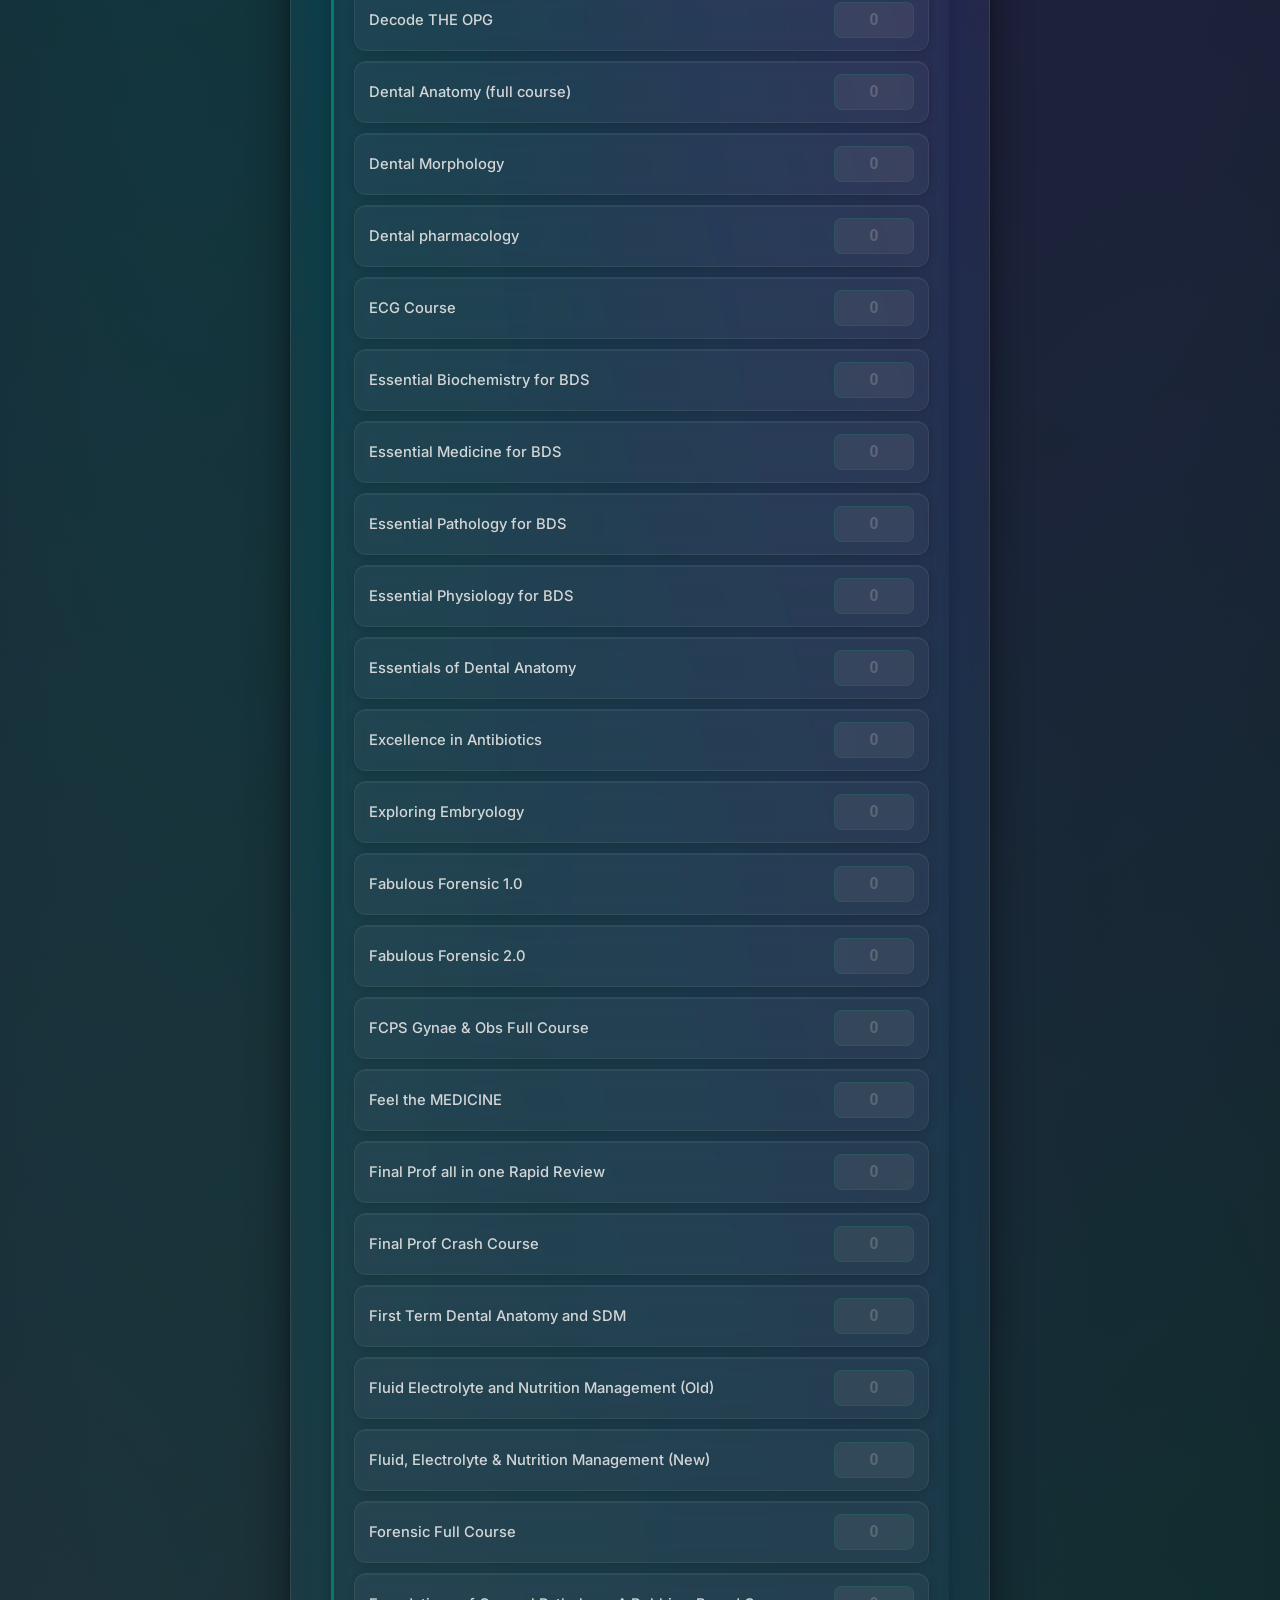
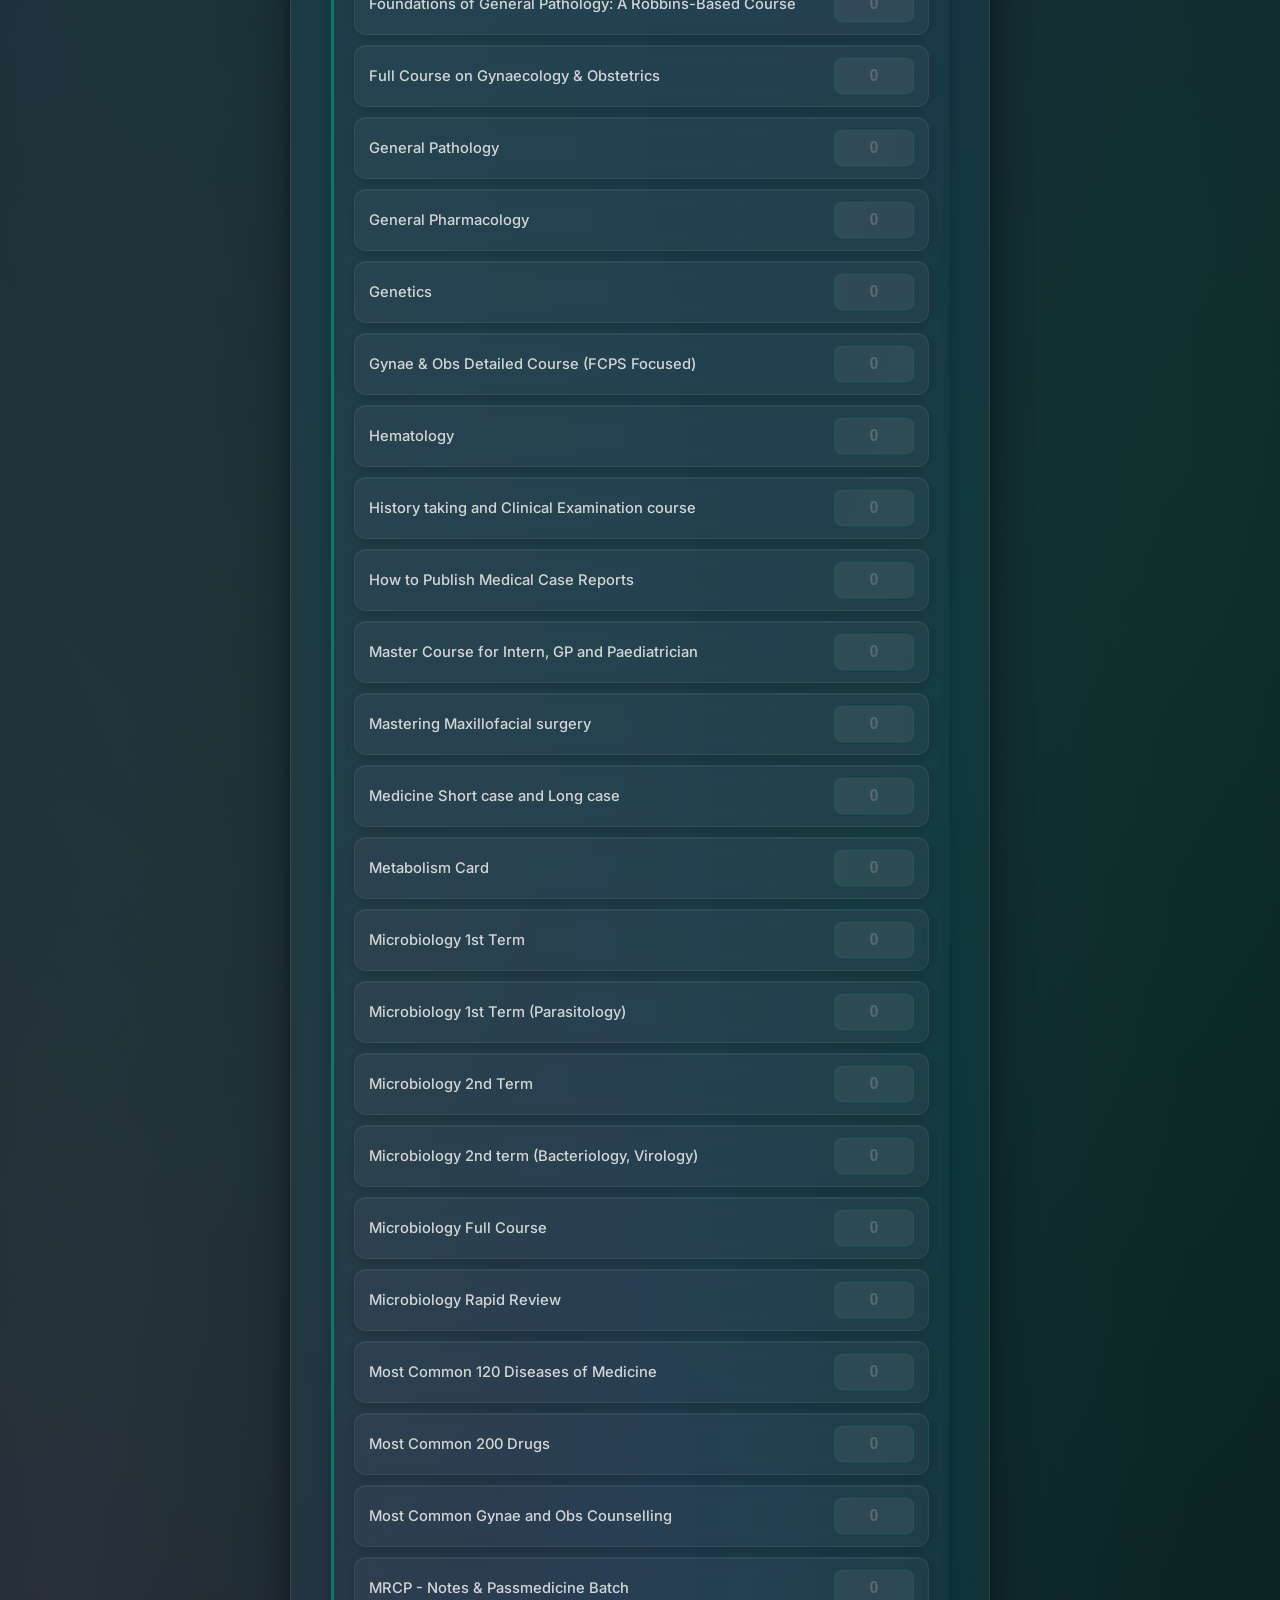
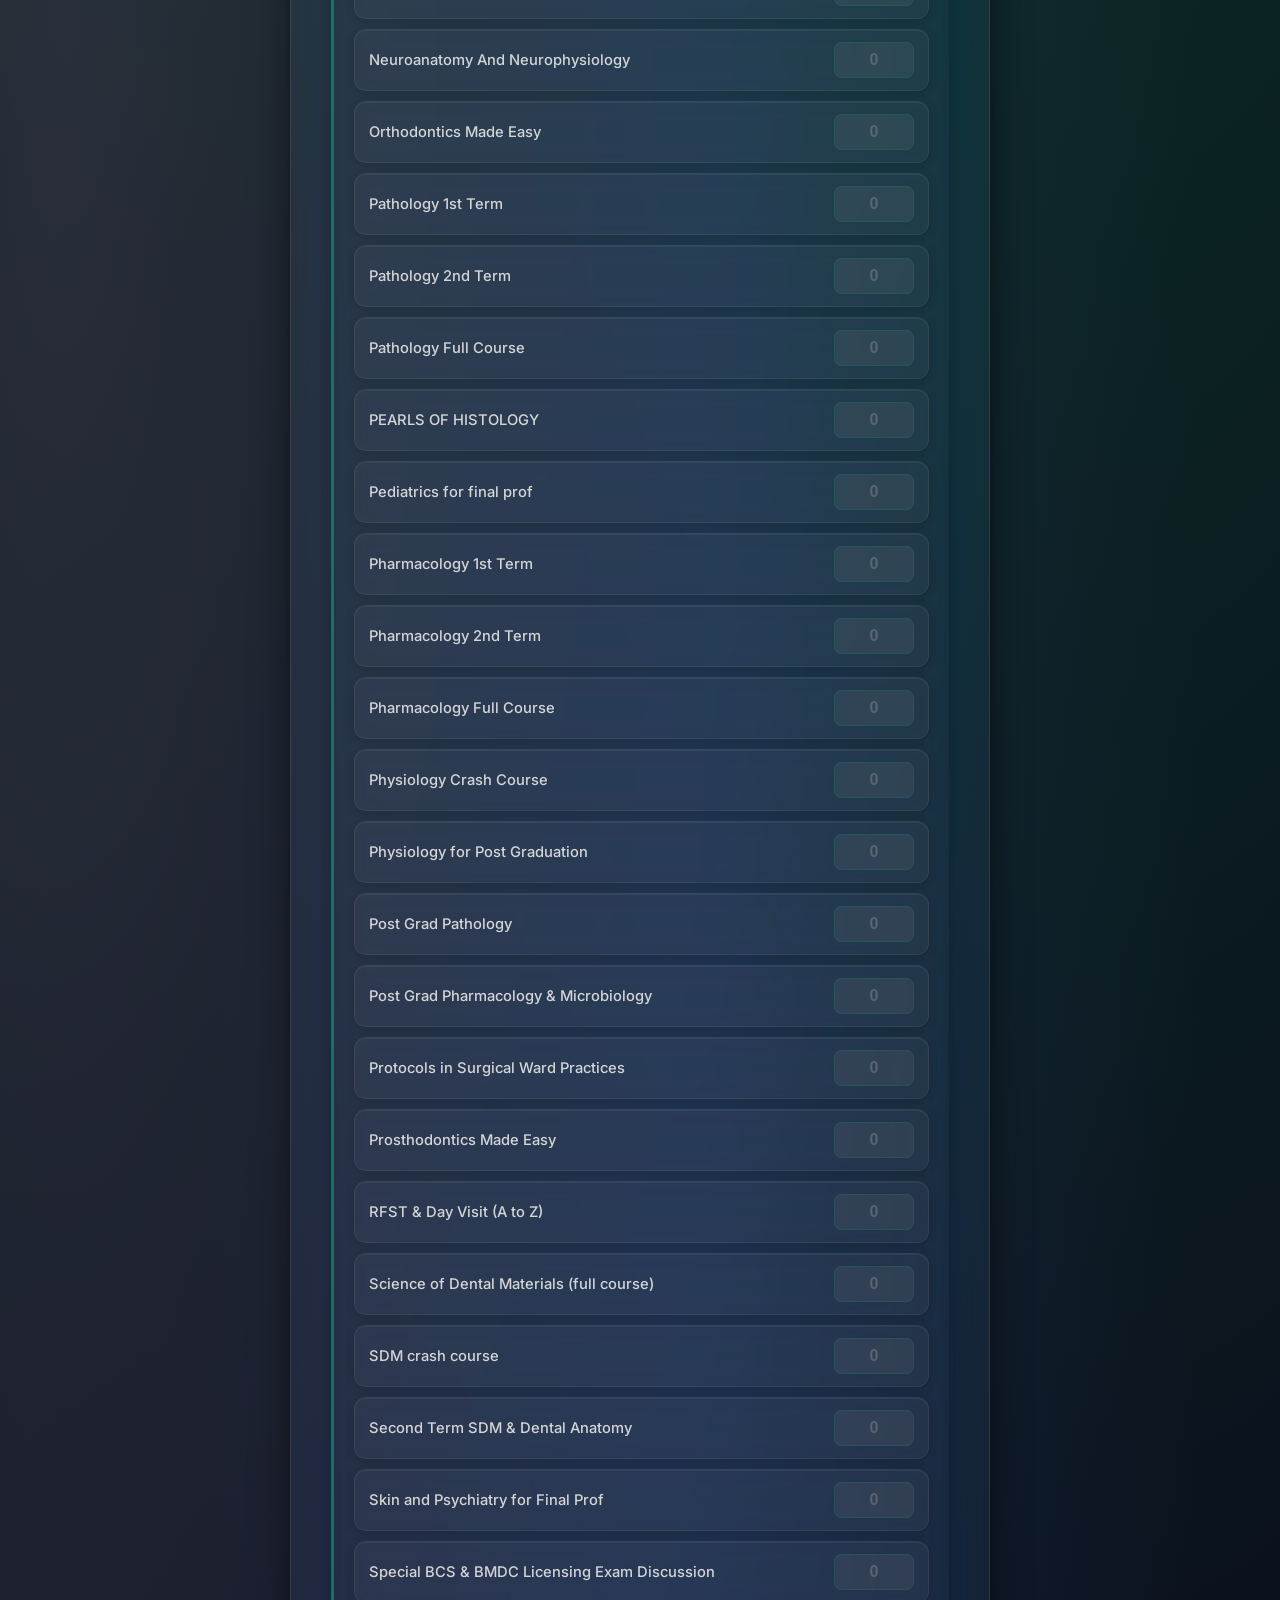
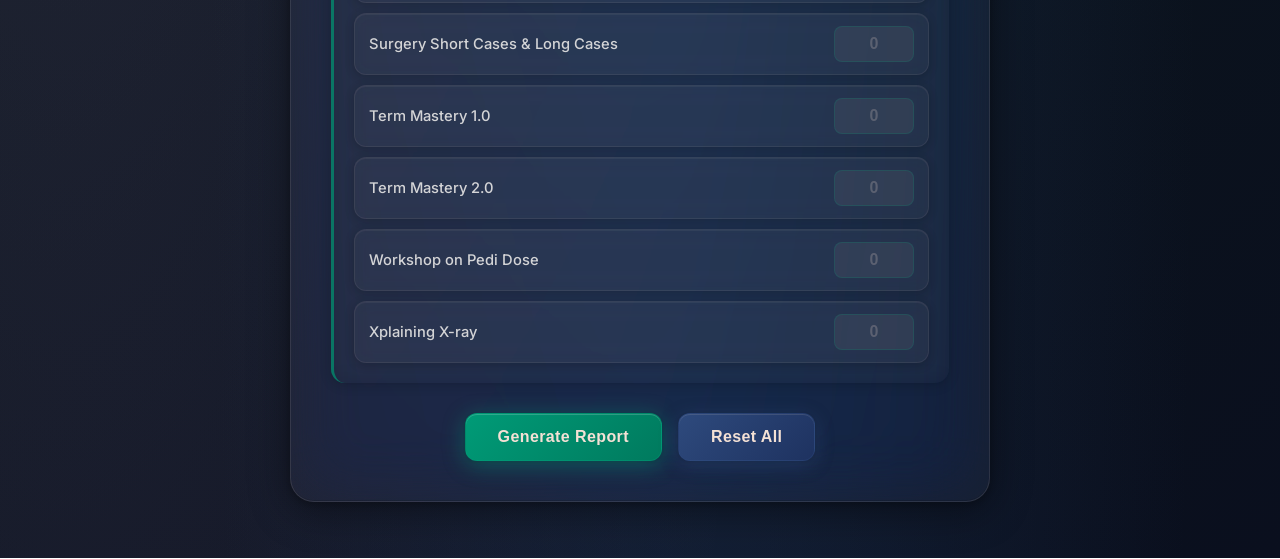
==== commit e096fdd4: "update" ====
--- a/videoReport.html
+++ b/videoReport.html
@@ -62,6 +62,7 @@
         </div>
       </div>
     </div>
+    <!-- update -->
 
     <script>
       const COURSES = [
@@ -293,6 +294,10 @@
         {
           name: "Protocols in Surgical Ward Practices",
           key: "protocols_in_surgical_ward_practices",
+        },
+        {
+          name: "Prosthodontics Made Easy",
+          key: "prosthodontics_Made_Easy",
         },
         { name: "RFST & Day Visit (A to Z)", key: "rfst_and_day_visit_a_to_z" },
         {
